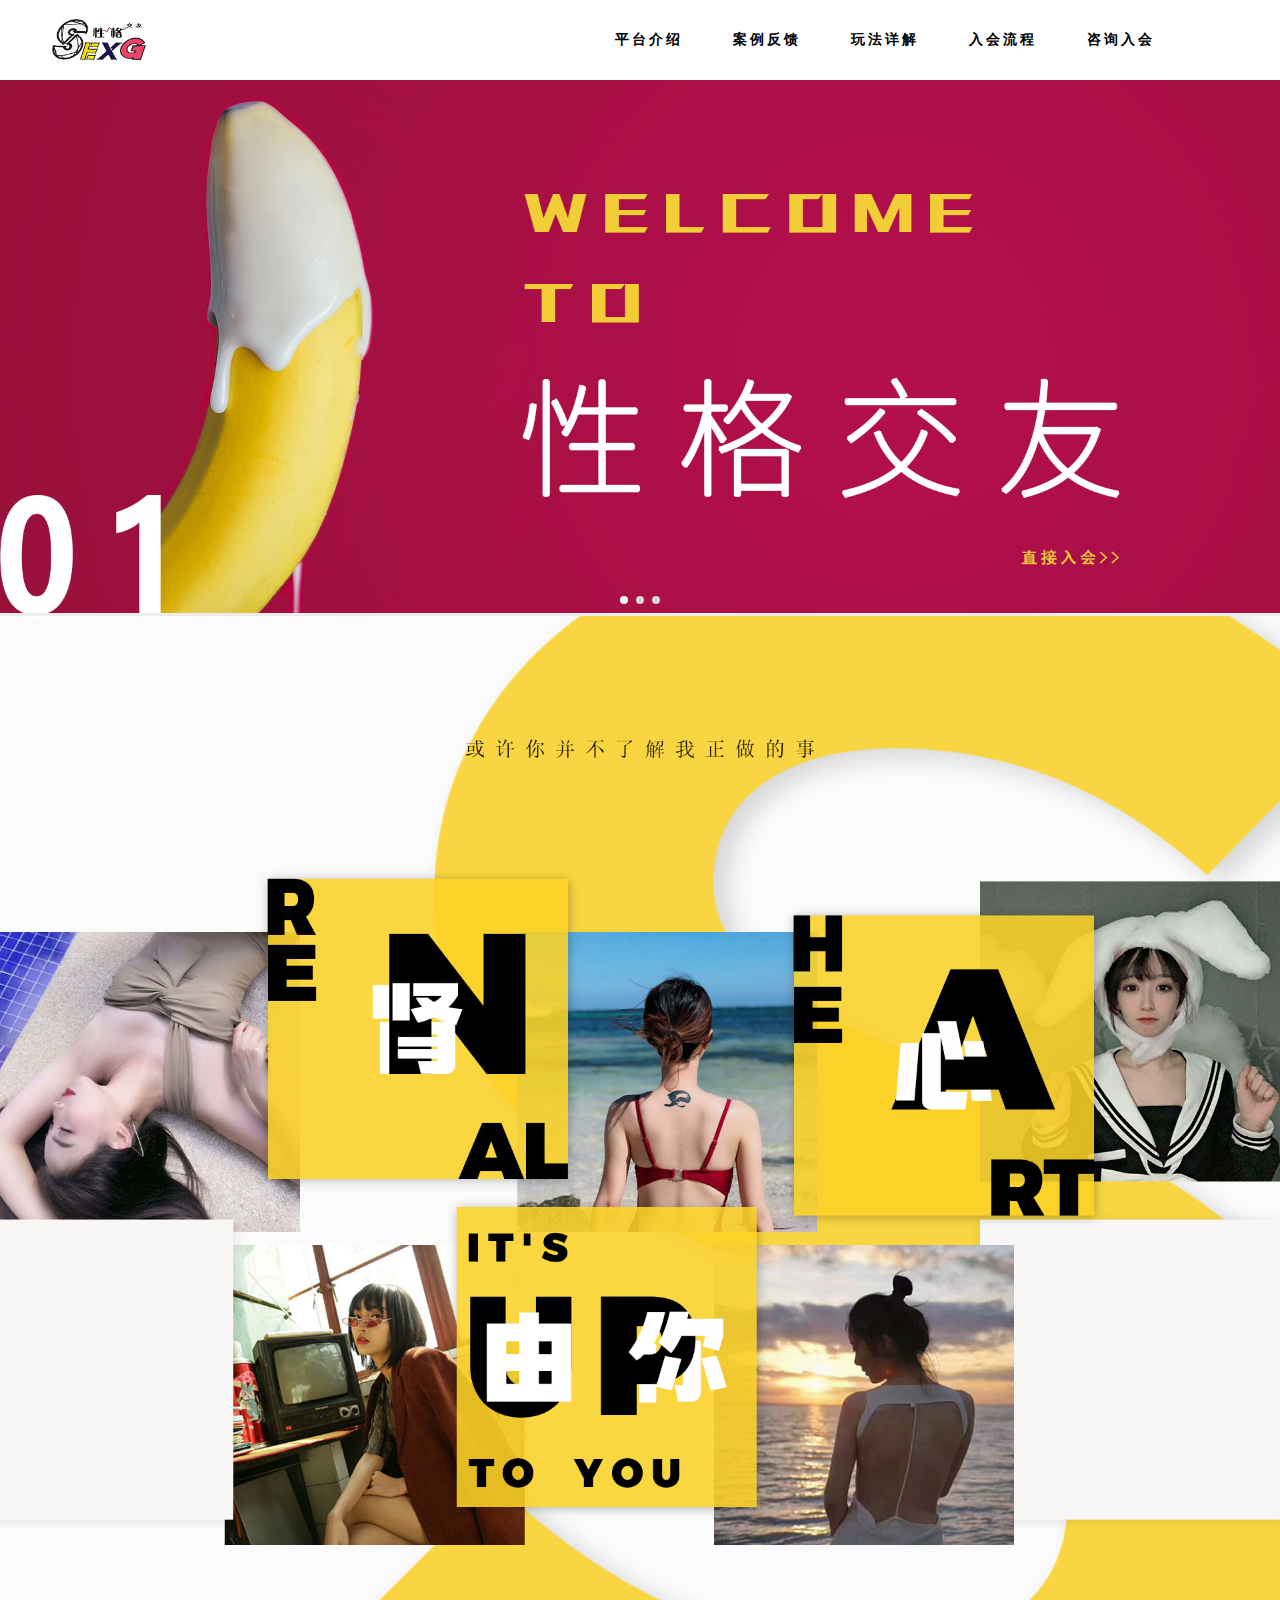
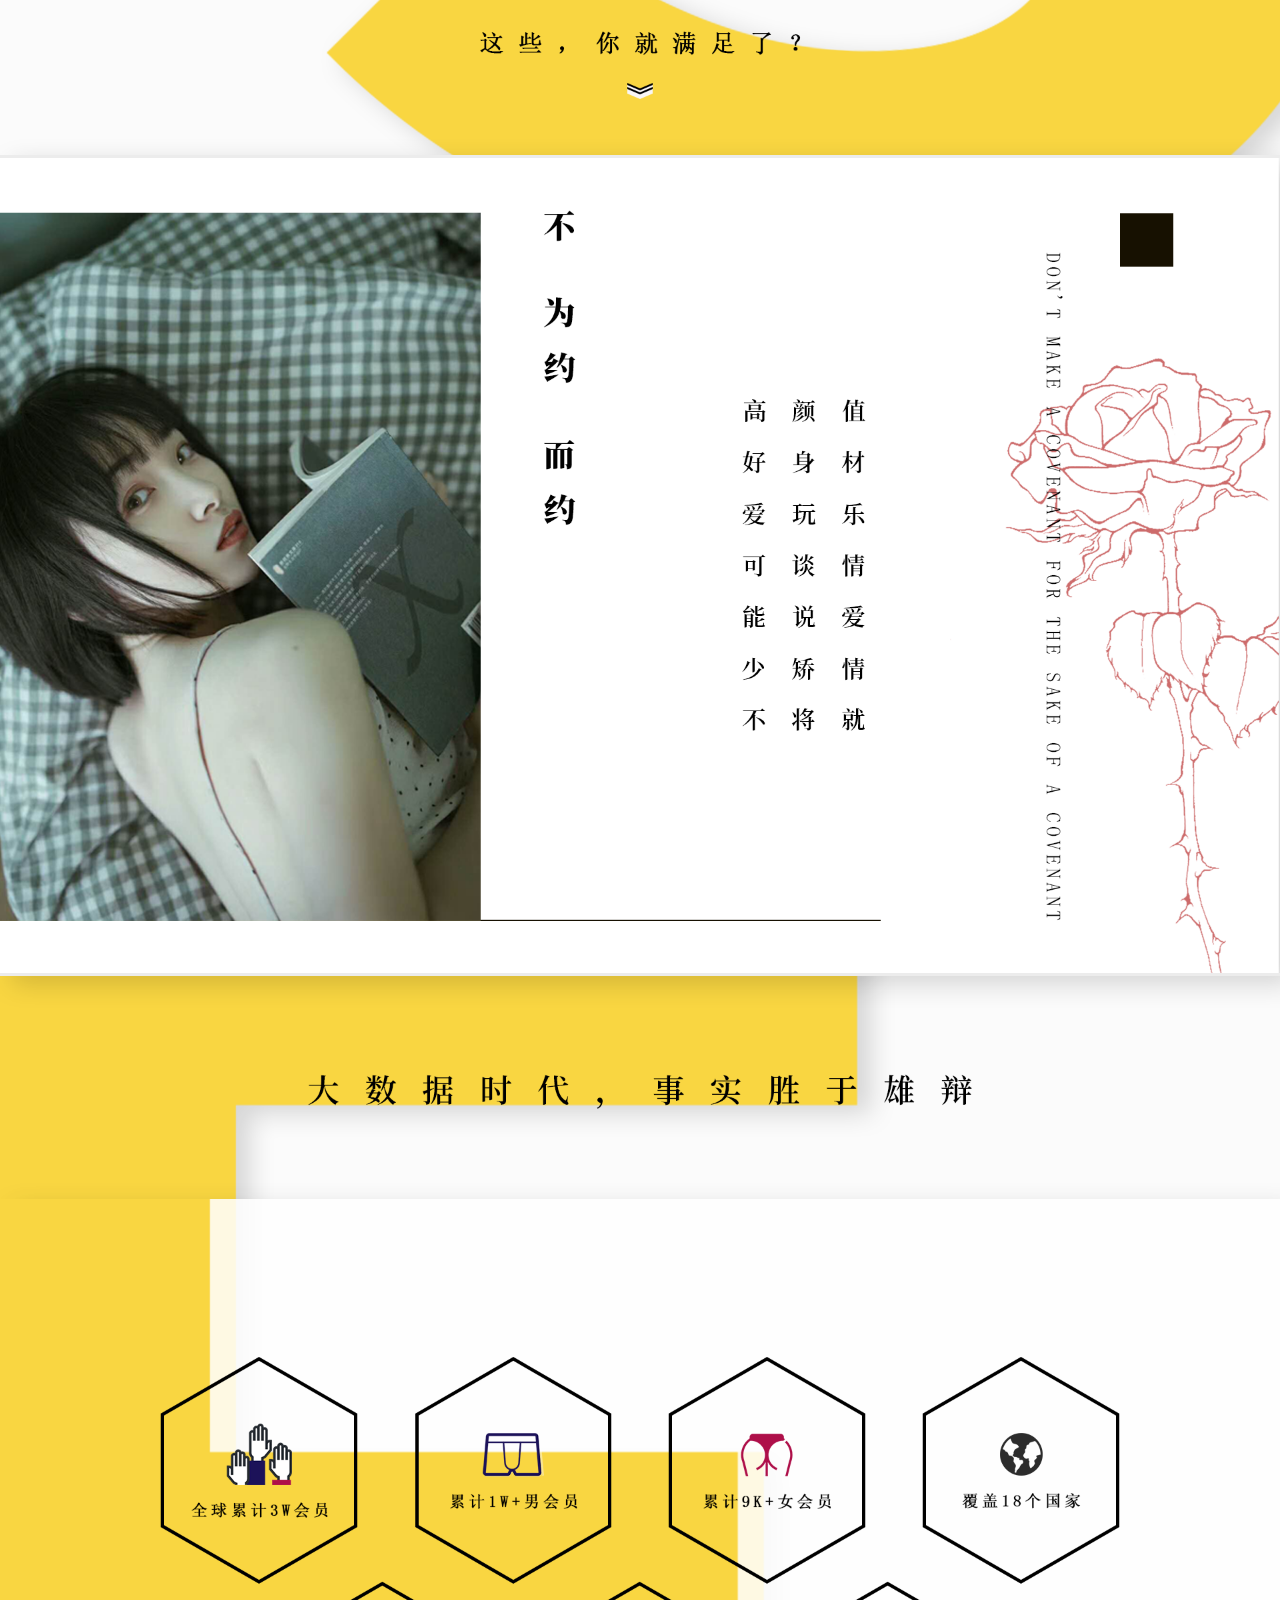
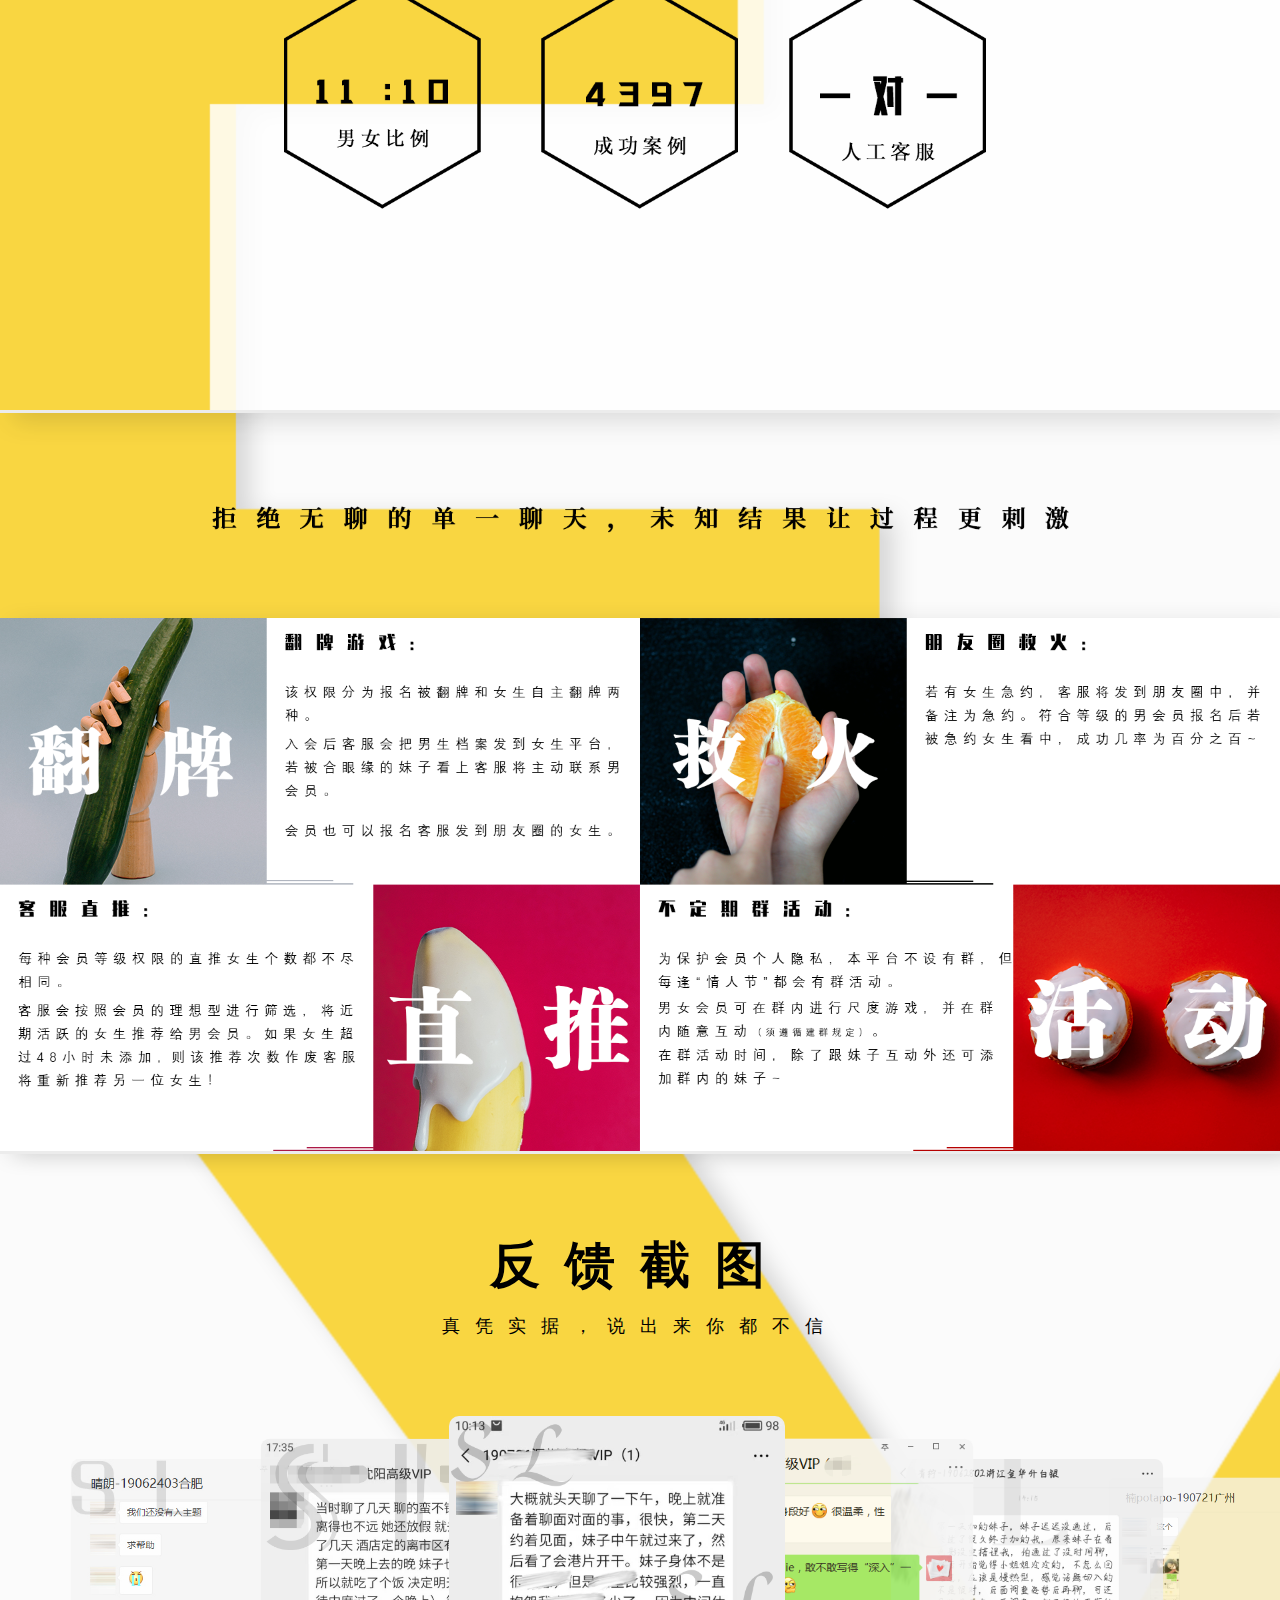
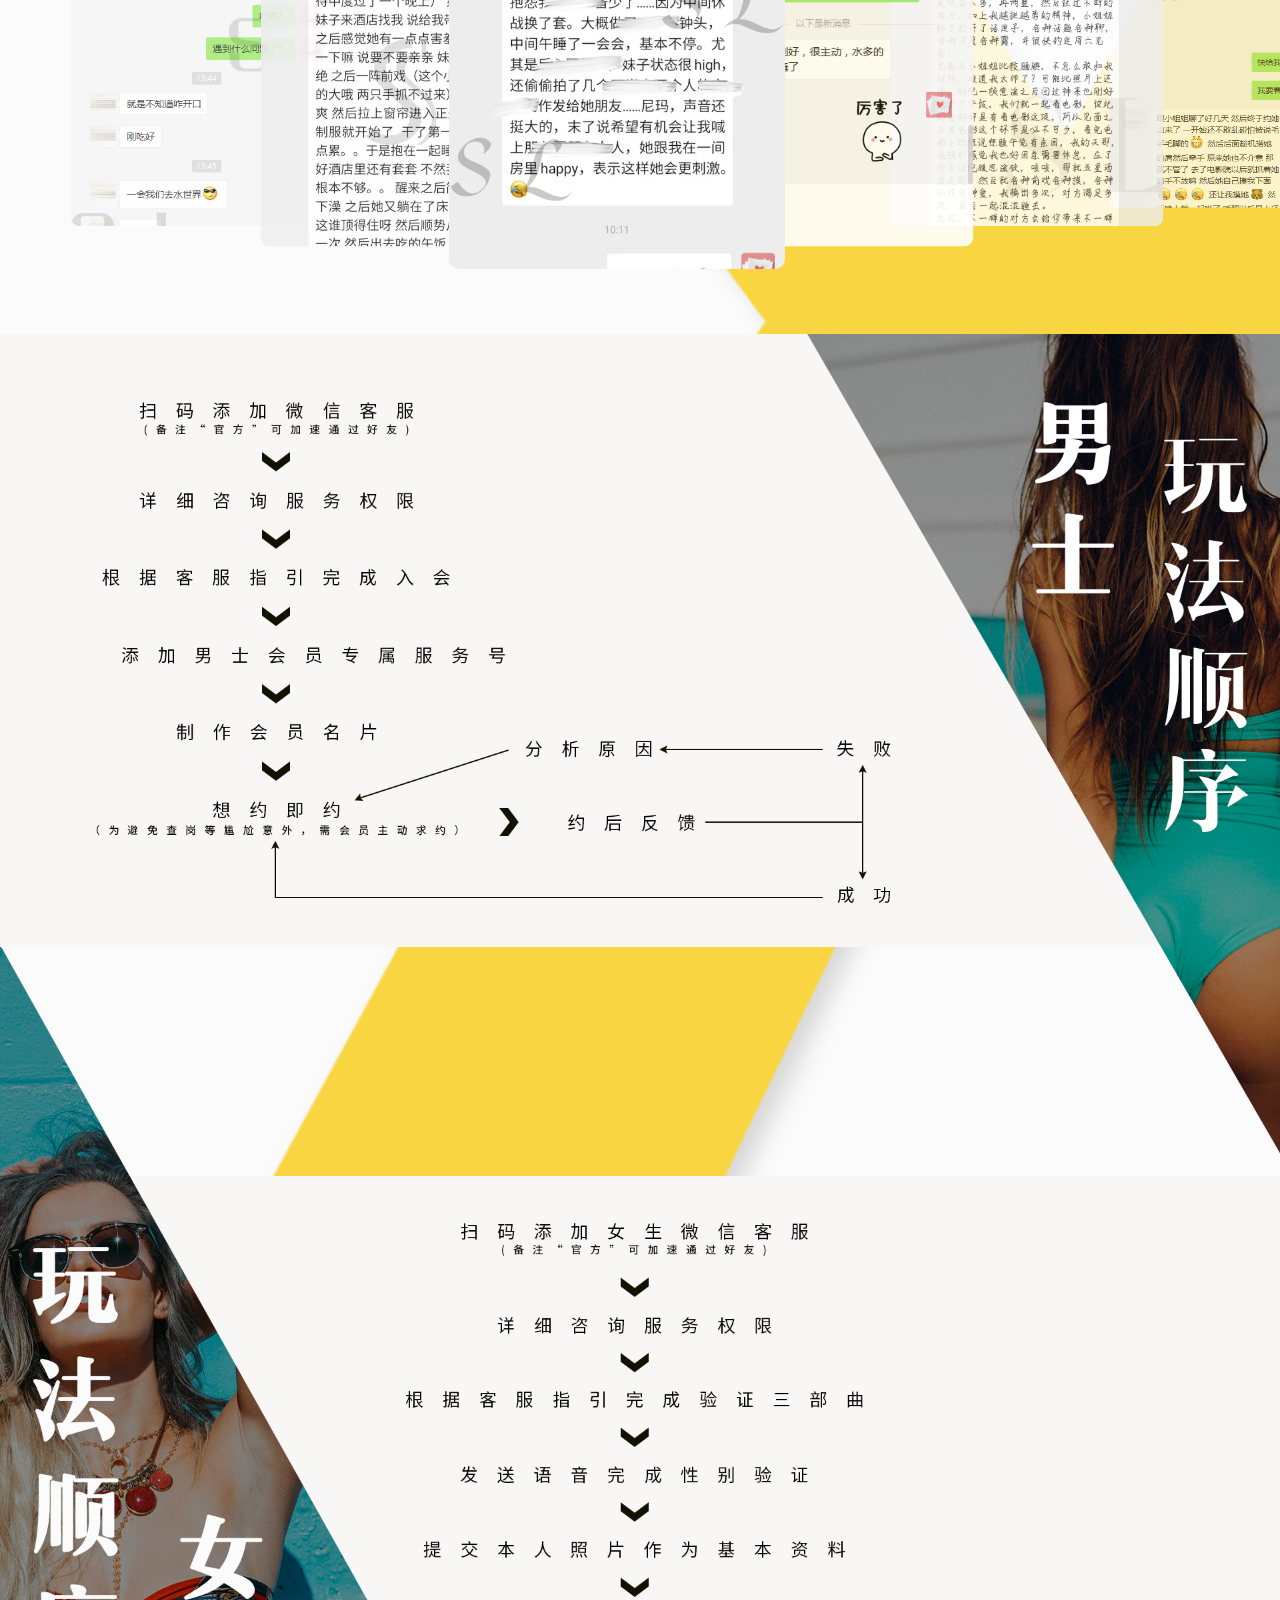
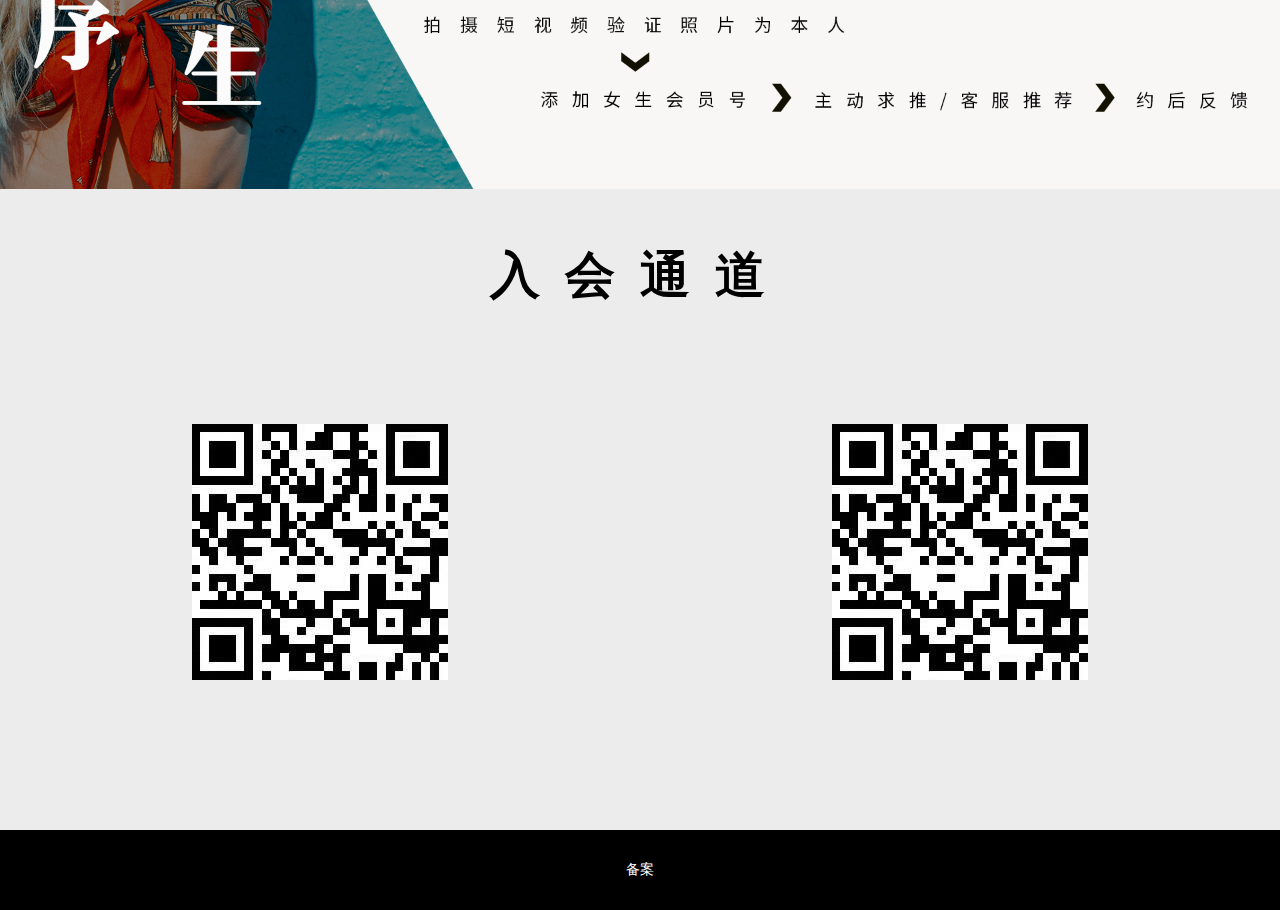
==== index.html @ 003ad3be "puyunjun" ====
<!DOCTYPE html>
<html>

	<head>
		<meta name="viewport" content="width=device-width, initial-scale=1.0, maximum-scale=1.0, user-scalable=0">
		<meta charset="utf-8" />
		<title>首页</title>
		<link rel="stylesheet" type="text/css" href="css/mui.min.css" />
		<link rel="stylesheet" type="text/css" href="css/base.css" />
		<link rel="stylesheet" href="css/public.css" />
		<link rel="stylesheet" type="text/css" href="css/index.css" />
		
	</head>
	<style type="text/css">
		.phone{
			display: none;
		}
		.phone>img{
			width:100%;
			float: left;
		}
		/*.pc{
			min-width: 1000px;
		}*/
		.head{
			height:80px;
			background: white;
			display: flex;
			align-items: center;
			justify-content: space-between;
		}
		.head img{
			height:60px;
			margin-left: 50px;
		}
		.head div{
			display: flex;
			align-items: center;
			margin-right:100px;
		}
		.head p{
			display: inline-block;
			padding: 10px 20px;
			/*border-bottom: 2px solid #FFBA02;*/
			margin: 0 5px;
			font-weight: bold;
			letter-spacing: 3px;
			cursor: pointer;
		}
		.picbox img{
			width:100%;
		}
		.foot{
			height:80px;
			background: black;
			color: white;
			display: flex;
			justify-content: center;
			align-items: center;
		}
		.abc>div:nth-of-type(1){
			padding: 10px 0;
			width:100%;
			height:120px;
			background: url(img/3333.png) no-repeat center;
			background-size: cover;
			position: relative;
			display: flex;
			align-items: center;
		}
		.abc>div:nth-of-type(1) i{
			display: block;
			width:100%;
			height:100%;
			position: absolute;
			left: 0;
			top: 0;
			background: rgba(174,0,0,0.5);
		}
		.abc>div:nth-of-type(1) p{
			width: 58px;
			height:58px;
			border-radius: 100%;
			position: relative;
			background: url(img/j1.png) no-repeat center;
			background-size: cover;
			margin: 0 auto;
		}
		
		.abc>div:nth-of-type(2){
			padding: 20px 0;
		}
		.abc>div:nth-of-type(2) p{
			width: calc(100% - 50px);
			margin: 15px auto;
			line-height: 2em;
			
		}
		.abc>div:nth-of-type(1) p img{
			width:38px;
			height: auto;
			position: absolute;
			left: 50%;
			top: 50%;
			transform: translate(-50%,-50%);
		}
		.abc-2>div{
			display: none;
		}
		.abc-1 em{
			display: block;
			position: absolute;
			left: 32px;
			top: 93px;
			border-left:10px solid transparent;
			border-right:10px solid transparent;
			border-bottom:10px solid white;
			display: none;
		}
		.abc>div:nth-of-type(1) p.active{
			width: 85px;
			height:85px;
		}
		.abc>div:nth-of-type(1) p.active img{
			width: 115px;
		}
		.abc>div:nth-of-type(1) p.active em{
			display: block;
		}
		@media screen and (max-width: 600px) {
		    .pc{
		    	display: none;
		    }
		    .phone{
		    	display: block;
		    }
		}
		
	</style>

	<body>
		<div class="pc">
		<div class="head">
			<img src="img/logo.gif"/>
			<div>
				<p>平台介绍</p>
				<p>案例反馈</p>
				<p>玩法详解</p>
				<p>入会流程</p>
				<p>咨询入会</p>
			</div>
		</div>
		<div class="picbox">
			<div class="mui-slider">
				<!-- 轮播图的图片容器 -->
				<!-- 如果要添加无缝轮播图 轮播图图片容器要添加一个mui-slider-loop 类名 -->
				<div class="mui-slider-group mui-slider-loop">
					<!-- 图片要多放2个图片 第一张是最后一张 最后一张是第一张 第一张和最后一张要添加mui-slider-item-duplicate 类名 -->
					<!--支持循环，需要重复图片节点-->
					<div class="mui-slider-item mui-slider-item-duplicate">
						<div>
							<img src="img/banner.png"/>
						</div>
					</div>
					<div class="mui-slider-item">
						<div>
							<img src="img/banner.png"/>
						</div>
					</div>
					<div class="mui-slider-item">
						<div>
							<img src="img/banner.png"/>
						</div>
					</div>
					<div class="mui-slider-item">
						<div>
							<img src="img/banner.png"/>
						</div>
					</div>
					<!--支持循环，需要重复图片节点-->
					<div class="mui-slider-item mui-slider-item-duplicate">
						<div>
							<img src="img/banner.png"/>
						</div>
					</div>
				</div>
				<!-- 轮播图的小圆点容器 -->
				<div class="mui-slider-indicator">
					<div class="mui-indicator mui-active"></div>
					<div class="mui-indicator"></div>
					<div class="mui-indicator"></div>
				</div>
			</div>

		</div>
		<div class="picbox">
			<img src="img/1.png"/>
		</div>
		<div class="picbox">
			<img src="img/2.png"/>
		</div>
		<div class="picbox">
			<img src="img/3.png"/>
		</div>
		<div class="picbox">
			<img src="img/4.png"/>
		</div>
		<div class="picbox">
			<div class="lb_gl" style="">
			<div class="container">
				<h1 class="turn_3d">
					<p style="font-size: 50px;margin-bottom: 15px;font-weight: bold;color: black;letter-spacing: 25px;margin-top: 50px;">反馈截图</p>
					<p style="font-size: 18px;letter-spacing: 15px;margin-bottom: 50px;color: black;">真凭实据，说出来你都不信</p>
				</h1>
				<div class="pictureSlider poster-main">
					<div class="poster-btn poster-prev-btn"></div>
					<ul id="zturn" class="poster-list">
						<li class="poster-item zturn-item">
							<img src="img/31.jpg"/>
						</li>
						<li class="poster-item zturn-item" >
							<img src="img/32.jpg"/>
						</li>
						<li class="poster-item zturn-item" >
							<img src="img/33.png"/>
						</li>
						<li class="poster-item zturn-item" >
							<img src="img/34.png"/>
						</li>
						<li class="poster-item zturn-item" >
							<img src="img/35.png"/>
						</li>
						<li class="poster-item zturn-item" >
							<img src="img/36.jpg"/>
						</li>
						
					</ul>
				</div>
		</div>
				
		</div>

		</div>
		<div class="picbox">
			<img src="img/6.png"/>
		</div>
		<div>
			<p style="text-align: center;font-size: 50px;margin-bottom: 15px;font-weight: bold;color: black;letter-spacing: 25px;margin-top: 50px;">入会通道</p>
			<div style="display: flex;justify-content: space-around;padding: 100px 0 150px 0;">
				<img src="img/1111.jpg"/>
				<img src="img/1111.jpg"/>
			</div>
		</div>
		<div class="foot">
			备案
		</div>
		</div>
		
		<div class="phone clearfix">
			<img src="img/phone1.png"/>
			<div class="mui-slider">
				<div class="mui-slider-group mui-slider-loop">
					<div class="mui-slider-item mui-slider-item-duplicate">
						<div>
							<img src="img/banner.png"/>
						</div>
					</div>
					<div class="mui-slider-item">
						<div>
							<img src="img/banner.png"/>
						</div>
					</div>
					<div class="mui-slider-item">
						<div>
							<img src="img/banner.png"/>
						</div>
					</div>
					<div class="mui-slider-item">
						<div>
							<img src="img/banner.png"/>
						</div>
					</div>
					<div class="mui-slider-item mui-slider-item-duplicate">
						<div>
							<img src="img/banner.png"/>
						</div>
					</div>
				</div>
				<div class="mui-slider-indicator">
					<div class="mui-indicator mui-active"></div>
					<div class="mui-indicator"></div>
					<div class="mui-indicator"></div>
				</div>
			</div>
			<img src="img/212.png"/>
			<img src="img/phone3.png"/>
			<img src="img/phone4.png"/>
			<img src="img/phone12.png"/>
			<div class="mui-slider" style="height:460px;">
				<div class="mui-slider-group mui-slider-loop">
					<div class="mui-slider-item mui-slider-item-duplicate">
						<div>
							<img src="img/36.jpg"/>
						</div>
					</div>
					<div class="mui-slider-item">
						<div>
							<img src="img/31.jpg"/>
						</div>
					</div>
					<div class="mui-slider-item">
						<div>
							<img src="img/32.jpg"/>
						</div>
					</div>
					<div class="mui-slider-item">
						<div>
							<img src="img/33.png"/>
						</div>
					</div>
					<div class="mui-slider-item">
						<div>
							<img src="img/34.png"/>
						</div>
					</div>
					<div class="mui-slider-item">
						<div>
							<img src="img/35.png"/>
						</div>
					</div>
					<div class="mui-slider-item">
						<div>
							<img src="img/36.jpg"/>
						</div>
					</div>
					<div class="mui-slider-item mui-slider-item-duplicate">
						<div>
							<img src="img/31.png"/>
						</div>
					</div>
				</div>
				<div class="mui-slider-indicator">
					<div class="mui-indicator mui-active"></div>
					<div class="mui-indicator"></div>
					<div class="mui-indicator"></div>
					<div class="mui-indicator"></div>
					<div class="mui-indicator"></div>
					<div class="mui-indicator"></div>
				</div>
			</div>
			<img src="img/123.png"/>
			
			<div class="abc">
				<div class="abc-1">
					<i></i>
					<p onclick="tabfn(this,0)" style="background-image: url(img/j1.png);">
						<img src="img/j11.png"/>
						<em></em>
					</p>
					<p class="active" onclick="tabfn(this,1)" style="background-image: url(img/j2.png);">
						<img src="img/j22.png"/>
						<em></em>
					</p>
					<p onclick="tabfn(this,2)" style="background-image: url(img/j3.png);">
						<img src="img/j33.png"/>
						<em></em>
					</p>
				</div>
				<div class="abc-2">
					<div>
						<p>若有女生急约，客服将发到朋友圈中，并备注为急约。</p>
						<p>符合等级的男会员报名后若被急约女生看中，成功几率为百分之百。</p>
					</div>
					<div style="display: block;">
						<p>该权限分为报名被翻牌和女生自主翻牌两种。</p>
						<p>男会员入会后客服会把男生档案发到女生平台，若被合眼缘的妹子看上客服将主动联系男会员。</p>
						<p>会员也可以报名客服发到微博的女生。</p>
					</div>
					<div>
						<p>每种会员等级权限的直推女生个数都不尽相同。</p>
						<p>客服会按照会员的理想型进行筛选，将近期活跃的女生推荐给男会员。</p>
						<p>如果女生超过48小时未添加，联系客服可重新推荐</p>
					</div>
				</div>
			</div>
			<img src="img/phone8.png"/>
			<img src="img/phone9.png"/>
			<div style="position: relative;float: left;">
				<img style="width:100%;" src="img/phone10.png"/>
				<img style="width:150px;height:150px;position: absolute;left: 50%;top: 50%;transform: translate(-50%,-50%);" src="img/1111.jpg"/>
			</div>
			
		</div>
	</body>

</html>
<script type="text/javascript" src="js/jquery-3.2.1.min.js"></script>
<script type="text/javascript" src="js/mui.min.js"></script>
<script type="text/javascript" src="js/zturn.js"></script>
<script type="text/javascript">
	
	var gallery = mui('.mui-slider');
	/*调用slider初始化轮播图*/
	gallery.slider({
		  /*自动轮播图的间隔时间*/
		  interval: 2000 
	});	
	
	
	$('.head p').each(function(){
		$(this).hover(function(){
			$(this).css('border-bottom','2px solid #FFBA02')
		},function(){
			$(this).css('border-bottom','none')
		})
	})
	
	function tabfn(that,index){
		$('.abc-1 p').removeClass('active')
		$(that).addClass('active')
		$('.abc-2 div').hide()
		$('.abc-2 div').eq(index).show()
	}
	
	var aa=new zturn({
			id:"zturn",
			opacity:0.9,
			width:382,
			Awidth:1024,
			scale:0.9,
			auto:true,//是否轮播 默认5000
			turning:1000//轮播时长
		})
		var ab=new zturn({
			id:"zturn2",
			opacity:0.8,
			width:382,
			Awidth:1024,
			scale:0.6,
			auto:true
		})

</script>
---- css/mui.min.css ----
html {
	font-family: sans-serif;
	-webkit-text-size-adjust: 100%
}

body {
	margin: 0
}

article,
aside,
details,
figcaption,
figure,
footer,
header,
hgroup,
main,
nav,
section,
summary {
	display: block
}

audio,
canvas,
progress,
video {
	display: inline-block;
	vertical-align: baseline
}

audio:not([controls]) {
	display: none;
	height: 0
}

[hidden],
template {
	display: none
}

a {
	background: 0 0
}

a:active,
a:hover {
	outline: 0
}

abbr[title] {
	border-bottom: 1px dotted
}

b,
strong {
	font-weight: 700
}

dfn {
	font-style: italic
}

h1 {
	margin: .67em 0
}

mark {
	color: #000;
	background: #ff0
}

small {
	font-size: 80%
}

sub,
sup {
	font-size: 75%;
	line-height: 0;
	position: relative;
	vertical-align: baseline
}

sup {
	top: -.5em
}

sub {
	bottom: -.25em
}

img {
	border: 0
}

svg:not(:root) {
	overflow: hidden
}

figure {
	margin: 1em 40px
}

hr {
	box-sizing: content-box;
	height: 0
}

pre {
	overflow: auto
}

code,
kbd,
pre,
samp {
	font-family: monospace, monospace;
	font-size: 1em
}

button,
input,
optgroup,
select{
	font: inherit;
	margin: 0;
	color: inherit
}

button {
	overflow: visible
}

button,
select {
	text-transform: none
}

button,
html input[type=button],
input[type=reset],
input[type=submit] {
	cursor: pointer;
	-webkit-appearance: button
}

button[disabled],
html input[disabled] {
	cursor: default
}

input {
	line-height: normal
}

input[type=checkbox],
input[type=radio] {
	box-sizing: border-box;
	padding: 0
}

input[type=number]::-webkit-inner-spin-button,
input[type=number]::-webkit-outer-spin-button {
	height: auto
}

input[type=search]::-webkit-search-cancel-button,
input[type=search]::-webkit-search-decoration {
	-webkit-appearance: none
}

fieldset {
	margin: 0 2px;
	padding: .35em .625em .75em;
	border: 1px solid silver
}

legend {
	padding: 0;
	border: 0
}



optgroup {
	font-weight: 700
}

table {
	border-spacing: 0;
	border-collapse: collapse
}

td,
th {
	padding: 0
}

* {
	-webkit-box-sizing: border-box;
	box-sizing: border-box;
	-webkit-user-select: none;
	outline: 0;
	-webkit-tap-highlight-color: transparent;
	-webkit-tap-highlight-color: transparent
}

body {
	font-family: 'Helvetica Neue', Helvetica, sans-serif;
	font-size: 17px;
	color: #000;
	background-color: #efeff4;
	-webkit-overflow-scrolling: touch
}

a {
	text-decoration: none;
	color: #007aff
}

a:active {
	color: #0062cc
}

.mui-content {
	background-color: #efeff4;
	-webkit-overflow-scrolling: touch
}

.mui-bar-nav~.mui-content {
	padding-top: 44px
}

.mui-bar-nav~.mui-content.mui-scroll-wrapper .mui-scrollbar-vertical {
	top: 44px
}

.mui-bar-header-secondary~.mui-content {
	padding-top: 88px
}

.mui-bar-header-secondary~.mui-content.mui-scroll-wrapper .mui-scrollbar-vertical {
	top: 88px
}

.mui-bar-footer~.mui-content {
	padding-bottom: 44px
}

.mui-bar-footer~.mui-content.mui-scroll-wrapper .mui-scrollbar-vertical {
	bottom: 44px
}

.mui-bar-footer-secondary~.mui-content {
	padding-bottom: 88px
}

.mui-bar-footer-secondary~.mui-content.mui-scroll-wrapper .mui-scrollbar-vertical {
	bottom: 88px
}

.mui-bar-tab~.mui-content {
	padding-bottom: 50px
}

.mui-bar-tab~.mui-content.mui-scroll-wrapper .mui-scrollbar-vertical {
	bottom: 50px
}

.mui-bar-footer-secondary-tab~.mui-content {
	padding-bottom: 94px
}

.mui-bar-footer-secondary-tab~.mui-content.mui-scroll-wrapper .mui-scrollbar-vertical {
	bottom: 94px
}

.mui-content-padded {
	margin: 10px
}

.mui-inline {
	display: inline-block;
	vertical-align: top
}

.mui-block {
	display: block!important
}

.mui-visibility {
	visibility: visible!important
}

.mui-hidden {
	display: none!important
}

.mui-ellipsis {
	overflow: hidden;
	white-space: nowrap;
	text-overflow: ellipsis
}

.mui-ellipsis-2 {
	display: -webkit-box;
	overflow: hidden;
	white-space: normal!important;
	text-overflow: ellipsis;
	word-wrap: break-word;
	-webkit-line-clamp: 2;
	-webkit-box-orient: vertical
}

.mui-table {
	display: table;
	width: 100%;
	table-layout: fixed
}

.mui-table-cell {
	position: relative;
	display: table-cell
}

.mui-text-left {
	text-align: left!important
}

.mui-text-center {
	text-align: center!important
}

.mui-text-justify {
	text-align: justify!important
}

.mui-text-right {
	text-align: right!important
}

.mui-pull-left {
	float: left
}

.mui-pull-right {
	float: right
}

.mui-list-unstyled {
	padding-left: 0;
	list-style: none
}

.mui-list-inline {
	margin-left: -5px;
	padding-left: 0;
	list-style: none
}

.mui-list-inline>li {
	display: inline-block;
	padding-right: 5px;
	padding-left: 5px
}

.mui-clearfix:after,
.mui-clearfix:before {
	display: table;
	content: ' '
}

.mui-clearfix:after {
	clear: both
}

.mui-bg-primary {
	background-color: #007aff
}

.mui-bg-positive {
	background-color: #4cd964
}

.mui-bg-negative {
	background-color: #dd524d
}

.mui-error {
	margin: 88px 35px;
	padding: 10px;
	border-radius: 6px;
	background-color: #bbb
}

.mui-subtitle {
	font-size: 15px
}
.mui-h1,
h1 {
	font-size: 36px
}

.mui-h2,
h2 {
	font-size: 30px
}

.mui-h3,
h3 {
	font-size: 24px
}

.mui-h4,
h4 {
	font-size: 18px
}

.mui-h5,
h5 {
	font-size: 14px;
	font-weight: 400;
	color: #8f8f94
}

.mui-h6,
h6 {
	font-size: 12px;
	font-weight: 400;
	color: #8f8f94
}

p {
	font-size: 14px;
	margin-top: 0;
	margin-bottom: 10px;
}

.mui-row:after,
.mui-row:before {
	display: table;
	content: ' '
}

.mui-row:after {
	clear: both
}

.mui-col-sm-1,
.mui-col-sm-10,
.mui-col-sm-11,
.mui-col-sm-12,
.mui-col-sm-2,
.mui-col-sm-3,
.mui-col-sm-4,
.mui-col-sm-5,
.mui-col-sm-6,
.mui-col-sm-7,
.mui-col-sm-8,
.mui-col-sm-9,
.mui-col-xs-1,
.mui-col-xs-10,
.mui-col-xs-11,
.mui-col-xs-12,
.mui-col-xs-2,
.mui-col-xs-3,
.mui-col-xs-4,
.mui-col-xs-5,
.mui-col-xs-6,
.mui-col-xs-7,
.mui-col-xs-8,
.mui-col-xs-9 {
	position: relative;
	min-height: 1px
}

.mui-row>[class*=mui-col-] {
	float: left
}

.mui-col-xs-12 {
	width: 100%
}

.mui-col-xs-11 {
	width: 91.66666667%
}

.mui-col-xs-10 {
	width: 83.33333333%
}

.mui-col-xs-9 {
	width: 75%
}

.mui-col-xs-8 {
	width: 66.66666667%
}

.mui-col-xs-7 {
	width: 58.33333333%
}

.mui-col-xs-6 {
	width: 50%
}

.mui-col-xs-5 {
	width: 41.66666667%
}

.mui-col-xs-4 {
	width: 33.33333333%
}

.mui-col-xs-3 {
	width: 25%
}

.mui-col-xs-2 {
	width: 16.66666667%
}

.mui-col-xs-1 {
	width: 8.33333333%
}

@media (min-width:400px) {
	.mui-col-sm-12 {
		width: 100%
	}
	.mui-col-sm-11 {
		width: 91.66666667%
	}
	.mui-col-sm-10 {
		width: 83.33333333%
	}
	.mui-col-sm-9 {
		width: 75%
	}
	.mui-col-sm-8 {
		width: 66.66666667%
	}
	.mui-col-sm-7 {
		width: 58.33333333%
	}
	.mui-col-sm-6 {
		width: 50%
	}
	.mui-col-sm-5 {
		width: 41.66666667%
	}
	.mui-col-sm-4 {
		width: 33.33333333%
	}
	.mui-col-sm-3 {
		width: 25%
	}
	.mui-col-sm-2 {
		width: 16.66666667%
	}
	.mui-col-sm-1 {
		width: 8.33333333%
	}
}

.mui-scroll-wrapper {
	position: absolute;
	z-index: 2;
	top: 0;
	bottom: 0;
	left: 0;
	overflow: hidden;
	width: 100%
}

.mui-scroll {
	position: absolute;
	z-index: 1;
	width: 100%
}

.mui-scrollbar {
	position: absolute;
	z-index: 9998;
	overflow: hidden;
	-webkit-transition: 500ms;
	transition: 500ms;
	transform: translateZ(0px);
	pointer-events: none;
	opacity: 0
}

.mui-scrollbar-vertical {
	top: 0;
	right: 1px;
	bottom: 2px;
	width: 4px
}

.mui-scrollbar-vertical .mui-scrollbar-indicator {
	width: 100%
}

.mui-scrollbar-horizontal {
	right: 2px;
	bottom: 0;
	left: 2px;
	height: 4px
}

.mui-scrollbar-horizontal .mui-scrollbar-indicator {
	height: 100%
}

.mui-scrollbar-indicator {
	position: absolute;
	display: block;
	box-sizing: border-box;
	-webkit-transition: .01s cubic-bezier(.1, .57, .1, 1);
	transition: .01s cubic-bezier(.1, .57, .1, 1);
	transform: translate(0px, 0) translateZ(0px);
	border: 1px solid rgba(255, 255, 255, .80196);
	border-radius: 2px;
	background: rgba(0, 0, 0, .39804)
}

.mui-plus-pullrefresh .mui-fullscreen .mui-scroll-wrapper .mui-scroll-wrapper,
.mui-plus-pullrefresh .mui-fullscreen .mui-slider-group .mui-scroll-wrapper {
	position: absolute;
	top: 0;
	bottom: 0;
	left: 0;
	overflow: hidden;
	width: 100%
}

.mui-plus-pullrefresh .mui-fullscreen .mui-scroll-wrapper .mui-scroll,
.mui-plus-pullrefresh .mui-fullscreen .mui-slider-group .mui-scroll {
	position: absolute;
	width: 100%
}

.mui-plus-pullrefresh .mui-scroll-wrapper,
.mui-plus-pullrefresh .mui-slider-group {
	position: static;
	top: auto;
	bottom: auto;
	left: auto;
	overflow: auto;
	width: auto
}

.mui-plus-pullrefresh .mui-slider-group {
	overflow: visible
}

.mui-plus-pullrefresh .mui-scroll {
	position: static;
	width: auto
}

.mui-off-canvas-wrap .mui-bar {
	position: absolute!important;
	-webkit-transform: translate3d(0, 0, 0);
	transform: translate3d(0, 0, 0);
	-webkit-box-shadow: none;
	box-shadow: none
}

.mui-off-canvas-wrap {
	position: relative;
	z-index: 1;
	overflow: hidden;
	width: 100%;
	height: 100%
}

.mui-off-canvas-wrap .mui-inner-wrap {
	position: relative;
	z-index: 1;
	width: 100%;
	height: 100%
}

.mui-off-canvas-wrap .mui-inner-wrap.mui-transitioning {
	-webkit-transition: -webkit-transform 350ms;
	transition: transform 350ms cubic-bezier(.165, .84, .44, 1)
}

.mui-off-canvas-wrap .mui-inner-wrap .mui-off-canvas-left {
	-webkit-transform: translate3d(-100%, 0, 0);
	transform: translate3d(-100%, 0, 0)
}

.mui-off-canvas-wrap .mui-inner-wrap .mui-off-canvas-right {
	-webkit-transform: translate3d(100%, 0, 0);
	transform: translate3d(100%, 0, 0)
}

.mui-off-canvas-wrap.mui-active {
	overflow: hidden;
	height: 100%
}

.mui-off-canvas-wrap.mui-active .mui-off-canvas-backdrop {
	position: absolute;
	z-index: 998;
	top: 0;
	right: 0;
	bottom: 0;
	left: 0;
	display: block;
	transition: background 350ms cubic-bezier(.165, .84, .44, 1);
	background: rgba(0, 0, 0, .4);
	box-shadow: -4px 0 4px rgba(0, 0, 0, .5), 4px 0 4px rgba(0, 0, 0, .5);
	-webkit-tap-highlight-color: transparent
}

.mui-off-canvas-wrap.mui-slide-in .mui-off-canvas-right {
	z-index: 10000!important;
	-webkit-transform: translate3d(100%, 0, 0)
}

.mui-off-canvas-wrap.mui-slide-in .mui-off-canvas-left {
	z-index: 10000!important;
	-webkit-transform: translate3d(-100%, 0, 0)
}

.mui-off-canvas-left,
.mui-off-canvas-right {
	position: absolute;
	z-index: -1;
	top: 0;
	bottom: 0;
	visibility: hidden;
	box-sizing: content-box;
	width: 70%;
	min-height: 100%;
	background: #333;
	-webkit-overflow-scrolling: touch
}

.mui-off-canvas-left.mui-transitioning,
.mui-off-canvas-right.mui-transitioning {
	-webkit-transition: -webkit-transform 350ms cubic-bezier(.165, .84, .44, 1);
	transition: transform 350ms cubic-bezier(.165, .84, .44, 1)
}

.mui-off-canvas-left {
	left: 0
}

.mui-off-canvas-right {
	right: 0
}

.mui-off-canvas-wrap:not(.mui-slide-in).mui-scalable {
	background-color: #333
}

.mui-off-canvas-wrap:not(.mui-slide-in).mui-scalable>.mui-off-canvas-left,
.mui-off-canvas-wrap:not(.mui-slide-in).mui-scalable>.mui-off-canvas-right {
	width: 80%;
	-webkit-transform: scale(.8);
	transform: scale(.8);
	opacity: .1
}

.mui-off-canvas-wrap:not(.mui-slide-in).mui-scalable>.mui-off-canvas-left.mui-transitioning,
.mui-off-canvas-wrap:not(.mui-slide-in).mui-scalable>.mui-off-canvas-right.mui-transitioning {
	-webkit-transition: -webkit-transform 350ms cubic-bezier(.165, .84, .44, 1), opacity 350ms cubic-bezier(.165, .84, .44, 1);
	transition: transform 350ms cubic-bezier(.165, .84, .44, 1), opacity 350ms cubic-bezier(.165, .84, .44, 1)
}

.mui-off-canvas-wrap:not(.mui-slide-in).mui-scalable>.mui-off-canvas-left {
	-webkit-transform-origin: -100%;
	transform-origin: -100%
}

.mui-off-canvas-wrap:not(.mui-slide-in).mui-scalable>.mui-off-canvas-right {
	-webkit-transform-origin: 200%;
	transform-origin: 200%
}

.mui-off-canvas-wrap:not(.mui-slide-in).mui-scalable.mui-active>.mui-inner-wrap {
	-webkit-transform: scale(.8);
	transform: scale(.8)
}

.mui-off-canvas-wrap:not(.mui-slide-in).mui-scalable.mui-active>.mui-off-canvas-left,
.mui-off-canvas-wrap:not(.mui-slide-in).mui-scalable.mui-active>.mui-off-canvas-right {
	-webkit-transform: scale(1);
	transform: scale(1);
	opacity: 1
}

.mui-loading .mui-spinner {
	display: block;
	margin: 0 auto
}

.mui-spinner {
	display: inline-block;
	width: 24px;
	height: 24px;
	-webkit-transform-origin: 50%;
	transform-origin: 50%;
	-webkit-animation: spinner-spin 1s step-end infinite;
	animation: spinner-spin 1s step-end infinite
}

.mui-spinner:after {
	display: block;
	width: 100%;
	height: 100%;
	content: '';
	background-image: url('data:image/svg+xml;charset=utf-8,<svg viewBox=\'0 0 120 120\' xmlns=\'http://www.w3.org/2000/svg\' xmlns:xlink=\'http://www.w3.org/1999/xlink\'><defs><line id=\'l\' x1=\'60\' x2=\'60\' y1=\'7\' y2=\'27\' stroke=\'%236c6c6c\' stroke-width=\'11\' stroke-linecap=\'round\'/></defs><g><use xlink:href=\'%23l\' opacity=\'.27\'/><use xlink:href=\'%23l\' opacity=\'.27\' transform=\'rotate(30 60,60)\'/><use xlink:href=\'%23l\' opacity=\'.27\' transform=\'rotate(60 60,60)\'/><use xlink:href=\'%23l\' opacity=\'.27\' transform=\'rotate(90 60,60)\'/><use xlink:href=\'%23l\' opacity=\'.27\' transform=\'rotate(120 60,60)\'/><use xlink:href=\'%23l\' opacity=\'.27\' transform=\'rotate(150 60,60)\'/><use xlink:href=\'%23l\' opacity=\'.37\' transform=\'rotate(180 60,60)\'/><use xlink:href=\'%23l\' opacity=\'.46\' transform=\'rotate(210 60,60)\'/><use xlink:href=\'%23l\' opacity=\'.56\' transform=\'rotate(240 60,60)\'/><use xlink:href=\'%23l\' opacity=\'.66\' transform=\'rotate(270 60,60)\'/><use xlink:href=\'%23l\' opacity=\'.75\' transform=\'rotate(300 60,60)\'/><use xlink:href=\'%23l\' opacity=\'.85\' transform=\'rotate(330 60,60)\'/></g></svg>');
	background-repeat: no-repeat;
	background-position: 50%;
	background-size: 100%
}

.mui-spinner-white:after {
	background-image: url('data:image/svg+xml;charset=utf-8,<svg viewBox=\'0 0 120 120\' xmlns=\'http://www.w3.org/2000/svg\' xmlns:xlink=\'http://www.w3.org/1999/xlink\'><defs><line id=\'l\' x1=\'60\' x2=\'60\' y1=\'7\' y2=\'27\' stroke=\'%23fff\' stroke-width=\'11\' stroke-linecap=\'round\'/></defs><g><use xlink:href=\'%23l\' opacity=\'.27\'/><use xlink:href=\'%23l\' opacity=\'.27\' transform=\'rotate(30 60,60)\'/><use xlink:href=\'%23l\' opacity=\'.27\' transform=\'rotate(60 60,60)\'/><use xlink:href=\'%23l\' opacity=\'.27\' transform=\'rotate(90 60,60)\'/><use xlink:href=\'%23l\' opacity=\'.27\' transform=\'rotate(120 60,60)\'/><use xlink:href=\'%23l\' opacity=\'.27\' transform=\'rotate(150 60,60)\'/><use xlink:href=\'%23l\' opacity=\'.37\' transform=\'rotate(180 60,60)\'/><use xlink:href=\'%23l\' opacity=\'.46\' transform=\'rotate(210 60,60)\'/><use xlink:href=\'%23l\' opacity=\'.56\' transform=\'rotate(240 60,60)\'/><use xlink:href=\'%23l\' opacity=\'.66\' transform=\'rotate(270 60,60)\'/><use xlink:href=\'%23l\' opacity=\'.75\' transform=\'rotate(300 60,60)\'/><use xlink:href=\'%23l\' opacity=\'.85\' transform=\'rotate(330 60,60)\'/></g></svg>')
}

@-webkit-keyframes spinner-spin {
	0% {
		-webkit-transform: rotate(0deg)
	}
	8.33333333% {
		-webkit-transform: rotate(30deg)
	}
	16.66666667% {
		-webkit-transform: rotate(60deg)
	}
	25% {
		-webkit-transform: rotate(90deg)
	}
	33.33333333% {
		-webkit-transform: rotate(120deg)
	}
	41.66666667% {
		-webkit-transform: rotate(150deg)
	}
	50% {
		-webkit-transform: rotate(180deg)
	}
	58.33333333% {
		-webkit-transform: rotate(210deg)
	}
	66.66666667% {
		-webkit-transform: rotate(240deg)
	}
	75% {
		-webkit-transform: rotate(270deg)
	}
	83.33333333% {
		-webkit-transform: rotate(300deg)
	}
	91.66666667% {
		-webkit-transform: rotate(330deg)
	}
	100% {
		-webkit-transform: rotate(360deg)
	}
}

@keyframes spinner-spin {
	0% {
		transform: rotate(0deg)
	}
	8.33333333% {
		transform: rotate(30deg)
	}
	16.66666667% {
		transform: rotate(60deg)
	}
	25% {
		transform: rotate(90deg)
	}
	33.33333333% {
		transform: rotate(120deg)
	}
	41.66666667% {
		transform: rotate(150deg)
	}
	50% {
		transform: rotate(180deg)
	}
	58.33333333% {
		transform: rotate(210deg)
	}
	66.66666667% {
		transform: rotate(240deg)
	}
	75% {
		transform: rotate(270deg)
	}
	83.33333333% {
		transform: rotate(300deg)
	}
	91.66666667% {
		transform: rotate(330deg)
	}
	100% {
		transform: rotate(360deg)
	}
}

.mui-btn,
button,
input[type=button],
input[type=reset],
input[type=submit] {
	font-size: 14px;
	font-weight: 400;
	line-height: 1.42;
	position: relative;
	display: inline-block;
	margin-bottom: 0;
	padding: 6px 12px;
	cursor: pointer;
	-webkit-transition: all;
	transition: all;
	-webkit-transition-timing-function: linear;
	transition-timing-function: linear;
	-webkit-transition-duration: .2s;
	transition-duration: .2s;
	text-align: center;
	vertical-align: top;
	white-space: nowrap;
	color: #333;
	border: 1px solid #ccc;
	border-radius: 3px;
	border-top-left-radius: 3px;
	border-top-right-radius: 3px;
	border-bottom-right-radius: 3px;
	border-bottom-left-radius: 3px;
	background-color: #fff;
	background-clip: padding-box
}

.mui-btn.mui-active:enabled,
.mui-btn:enabled:active,
button.mui-active:enabled,
button:enabled:active,
input[type=button].mui-active:enabled,
input[type=button]:enabled:active,
input[type=reset].mui-active:enabled,
input[type=reset]:enabled:active,
input[type=submit].mui-active:enabled,
input[type=submit]:enabled:active {
	color: #fff;
	background-color: #929292
}

.mui-btn.mui-disabled,
.mui-btn:disabled,
button.mui-disabled,
button:disabled,
input[type=button].mui-disabled,
input[type=button]:disabled,
input[type=reset].mui-disabled,
input[type=reset]:disabled,
input[type=submit].mui-disabled,
input[type=submit]:disabled {
	opacity: .6
}

.mui-btn-blue,
.mui-btn-primary,
input[type=submit] {
	color: #fff;
	border: 1px solid #007aff;
	background-color: #007aff
}

.mui-btn-blue.mui-active:enabled,
.mui-btn-blue:enabled:active,
.mui-btn-primary.mui-active:enabled,
.mui-btn-primary:enabled:active,
input[type=submit].mui-active:enabled,
input[type=submit]:enabled:active {
	color: #fff;
	border: 1px solid #0062cc;
	background-color: #0062cc
}

.mui-btn-green,
.mui-btn-positive,
.mui-btn-success {
	color: #fff;
	border: 1px solid #4cd964;
	background-color: #4cd964
}

.mui-btn-green.mui-active:enabled,
.mui-btn-green:enabled:active,
.mui-btn-positive.mui-active:enabled,
.mui-btn-positive:enabled:active,
.mui-btn-success.mui-active:enabled,
.mui-btn-success:enabled:active {
	color: #fff;
	border: 1px solid #2ac845;
	background-color: #2ac845
}

.mui-btn-warning,
.mui-btn-yellow {
	color: #fff;
	border: 1px solid #f0ad4e;
	background-color: #f0ad4e
}

.mui-btn-warning.mui-active:enabled,
.mui-btn-warning:enabled:active,
.mui-btn-yellow.mui-active:enabled,
.mui-btn-yellow:enabled:active {
	color: #fff;
	border: 1px solid #ec971f;
	background-color: #ec971f
}

.mui-btn-danger,
.mui-btn-negative,
.mui-btn-red {
	color: #fff;
	border: 1px solid #dd524d;
	background-color: #dd524d
}

.mui-btn-danger.mui-active:enabled,
.mui-btn-danger:enabled:active,
.mui-btn-negative.mui-active:enabled,
.mui-btn-negative:enabled:active,
.mui-btn-red.mui-active:enabled,
.mui-btn-red:enabled:active {
	color: #fff;
	border: 1px solid #cf2d28;
	background-color: #cf2d28
}

.mui-btn-purple,
.mui-btn-royal {
	color: #fff;
	border: 1px solid #8a6de9;
	background-color: #8a6de9
}

.mui-btn-purple.mui-active:enabled,
.mui-btn-purple:enabled:active,
.mui-btn-royal.mui-active:enabled,
.mui-btn-royal:enabled:active {
	color: #fff;
	border: 1px solid #6641e2;
	background-color: #6641e2
}

.mui-btn-grey {
	color: #fff;
	border: 1px solid #c7c7cc;
	background-color: #c7c7cc
}

.mui-btn-grey.mui-active:enabled,
.mui-btn-grey:enabled:active {
	color: #fff;
	border: 1px solid #acacb4;
	background-color: #acacb4
}

.mui-btn-outlined {
	background-color: transparent
}

.mui-btn-outlined.mui-btn-blue,
.mui-btn-outlined.mui-btn-primary {
	color: #007aff
}

.mui-btn-outlined.mui-btn-green,
.mui-btn-outlined.mui-btn-positive,
.mui-btn-outlined.mui-btn-success {
	color: #4cd964
}

.mui-btn-outlined.mui-btn-warning,
.mui-btn-outlined.mui-btn-yellow {
	color: #f0ad4e
}

.mui-btn-outlined.mui-btn-danger,
.mui-btn-outlined.mui-btn-negative,
.mui-btn-outlined.mui-btn-red {
	color: #dd524d
}

.mui-btn-outlined.mui-btn-purple,
.mui-btn-outlined.mui-btn-royal {
	color: #8a6de9
}

.mui-btn-outlined.mui-btn-blue:enabled:active,
.mui-btn-outlined.mui-btn-danger:enabled:active,
.mui-btn-outlined.mui-btn-green:enabled:active,
.mui-btn-outlined.mui-btn-negative:enabled:active,
.mui-btn-outlined.mui-btn-positive:enabled:active,
.mui-btn-outlined.mui-btn-primary:enabled:active,
.mui-btn-outlined.mui-btn-purple:enabled:active,
.mui-btn-outlined.mui-btn-red:enabled:active,
.mui-btn-outlined.mui-btn-royal:enabled:active,
.mui-btn-outlined.mui-btn-success:enabled:active,
.mui-btn-outlined.mui-btn-warning:enabled:active,
.mui-btn-outlined.mui-btn-yellow:enabled:active {
	color: #fff
}

.mui-btn-link {
	padding-top: 6px;
	padding-bottom: 6px;
	color: #007aff;
	border: 0;
	background-color: transparent
}

.mui-btn-link.mui-active:enabled,
.mui-btn-link:enabled:active {
	color: #0062cc;
	background-color: transparent
}

.mui-btn-block {
	font-size: 18px;
	display: block;
	width: 100%;
	margin-bottom: 10px;
	padding: 15px 0
}

.mui-btn .mui-badge {
	font-size: 14px;
	margin: -2px -4px -2px 4px;
	background-color: rgba(0, 0, 0, .15)
}

.mui-btn .mui-badge-inverted,
.mui-btn:enabled:active .mui-badge-inverted {
	background-color: transparent
}

.mui-btn-negative:enabled:active .mui-badge-inverted,
.mui-btn-positive:enabled:active .mui-badge-inverted,
.mui-btn-primary:enabled:active .mui-badge-inverted {
	color: #fff
}

.mui-btn-block .mui-badge {
	position: absolute;
	right: 0;
	margin-right: 10px
}

.mui-btn .mui-icon {
	font-size: inherit
}

.mui-btn.mui-icon {
	font-size: 14px;
	line-height: 1.42
}

.mui-btn.mui-fab {
	width: 56px;
	height: 56px;
	padding: 16px;
	border-radius: 50%;
	outline: 0
}

.mui-btn.mui-fab.mui-btn-mini {
	width: 40px;
	height: 40px;
	padding: 8px
}

.mui-btn.mui-fab .mui-icon {
	font-size: 24px;
	line-height: 24px;
	width: 24px;
	height: 24px
}

.mui-btn .mui-spinner {
	width: 14px;
	height: 14px;
	vertical-align: text-bottom
}

.mui-btn-block .mui-spinner {
	width: 22px;
	height: 22px
}

.mui-bar {
	position: fixed;
	z-index: 10;
	right: 0;
	left: 0;
	height: 44px;
	padding-right: 10px;
	padding-left: 10px;
	border-bottom: 0;
	background-color: #f7f7f7;
	-webkit-box-shadow: 0 0 1px rgba(0, 0, 0, .85);
	box-shadow: 0 0 1px rgba(0, 0, 0, .85);
	-webkit-backface-visibility: hidden;
	backface-visibility: hidden
}

.mui-bar .mui-title {
	right: 40px;
	left: 40px;
	display: inline-block;
	overflow: hidden;
	width: auto;
	margin: 0;
	text-overflow: ellipsis
}

.mui-bar .mui-backdrop {
	background: 0 0
}

.mui-bar-header-secondary {
	top: 44px
}

.mui-bar-footer {
	bottom: 0
}

.mui-bar-footer-secondary {
	bottom: 44px
}

.mui-bar-footer-secondary-tab {
	bottom: 50px
}

.mui-bar-footer,
.mui-bar-footer-secondary,
.mui-bar-footer-secondary-tab {
	border-top: 0
}

.mui-bar-transparent {
	top: 0;
	background-color: rgba(247, 247, 247, 0);
	-webkit-box-shadow: none;
	box-shadow: none
}

.mui-bar-nav {
	top: 0;
	-webkit-box-shadow: 0 1px 6px #ccc;
	box-shadow: 0 1px 6px #ccc
}

.mui-bar-nav~.mui-content .mui-anchor {
	display: block;
	visibility: hidden;
	height: 45px;
	margin-top: -45px
}

.mui-bar-nav.mui-bar .mui-icon {
	margin-right: -10px;
	margin-left: -10px;
	padding-right: 10px;
	padding-left: 10px
}

.mui-title {
	font-size: 17px;
	font-weight: 500;
	line-height: 44px;
	position: absolute;
	display: block;
	width: 100%;
	margin: 0 -10px;
	padding: 0;
	text-align: center;
	white-space: nowrap;
	color: #000
}

.mui-title a {
	color: inherit
}

.mui-bar-tab {
	bottom: 0;
	display: table;
	width: 100%;
	height: 50px;
	padding: 0;
	table-layout: fixed;
	border-top: 0;
	border-bottom: 0;
	-webkit-touch-callout: none
}

.mui-bar-tab .mui-tab-item {
	display: table-cell;
	overflow: hidden;
	width: 1%;
	height: 50px;
	text-align: center;
	vertical-align: middle;
	white-space: nowrap;
	text-overflow: ellipsis;
	color: #929292
}

.mui-bar-tab .mui-tab-item.mui-active {
	color: #007aff
}

.mui-bar-tab .mui-tab-item .mui-icon {
	top: 3px;
	width: 24px;
	height: 24px;
	padding-top: 0;
	padding-bottom: 0
}

.mui-bar-tab .mui-tab-item .mui-icon~.mui-tab-label {
	font-size: 11px;
	display: block;
	overflow: hidden;
	text-overflow: ellipsis
}

.mui-bar-tab .mui-tab-item .mui-icon:active {
	background: 0 0
}

.mui-focusin>.mui-bar-header-secondary,
.mui-focusin>.mui-bar-nav {
	position: absolute
}

.mui-focusin>.mui-bar~.mui-content {
	padding-bottom: 0
}

.mui-bar .mui-btn {
	font-weight: 400;
	position: relative;
	z-index: 20;
	top: 7px;
	margin-top: 0;
	padding: 6px 12px 7px
}

.mui-bar .mui-btn.mui-pull-right {
	margin-left: 10px
}

.mui-bar .mui-btn.mui-pull-left {
	margin-right: 10px
}

.mui-bar .mui-btn-link {
	font-size: 16px;
	line-height: 44px;
	top: 0;
	padding: 0;
	color: #007aff;
	border: 0
}

.mui-bar .mui-btn-link.mui-active,
.mui-bar .mui-btn-link:active {
	color: #0062cc
}

.mui-bar .mui-btn-block {
	font-size: 16px;
	top: 6px;
	margin-bottom: 0;
	padding: 5px 0
}

.mui-bar .mui-btn-nav.mui-pull-left {
	margin-left: -5px
}

.mui-bar .mui-btn-nav.mui-pull-left .mui-icon-left-nav {
	margin-right: -3px
}

.mui-bar .mui-btn-nav.mui-pull-right {
	margin-right: -5px
}

.mui-bar .mui-btn-nav.mui-pull-right .mui-icon-right-nav {
	margin-left: -3px
}

.mui-bar .mui-btn-nav:active {
	opacity: .3
}

.mui-bar .mui-icon {
	font-size: 24px;
	position: relative;
	z-index: 20;
	padding-top: 10px;
	padding-bottom: 10px
}

.mui-bar .mui-icon:active {
	opacity: .3
}

.mui-bar .mui-btn .mui-icon {
	top: 1px;
	margin: 0;
	padding: 0
}

.mui-bar .mui-title .mui-icon {
	margin: 0;
	padding: 0
}

.mui-bar .mui-title .mui-icon.mui-icon-caret {
	top: 4px;
	margin-left: -5px
}

.mui-bar input[type=search] {
	height: 29px;
	margin: 6px 0
}

.mui-bar .mui-input-row .mui-btn {
	padding: 12px 10px
}

.mui-bar .mui-search:before {
	margin-top: -10px
}

.mui-bar .mui-input-row .mui-input-clear~.mui-icon-clear,
.mui-bar .mui-input-row .mui-input-speech~.mui-icon-speech {
	top: 0;
	right: 12px
}

.mui-bar.mui-bar-header-secondary .mui-input-row .mui-input-clear~.mui-icon-clear,
.mui-bar.mui-bar-header-secondary .mui-input-row .mui-input-speech~.mui-icon-speech {
	top: 0;
	right: 0
}

.mui-bar .mui-segmented-control {
	top: 7px;
	width: auto;
	margin: 0 auto
}

.mui-bar.mui-bar-header-secondary .mui-segmented-control {
	top: 0
}

.mui-badge {
	font-size: 12px;
	line-height: 1;
	display: inline-block;
	padding: 3px 6px;
	color: #333;
	border-radius: 100px;
	background-color: rgba(0, 0, 0, .15)
}

.mui-badge.mui-badge-inverted {
	padding: 0 5px 0 0;
	color: #929292;
	background-color: transparent
}

.mui-badge-blue,
.mui-badge-primary {
	color: #fff;
	background-color: #007aff
}

.mui-badge-blue.mui-badge-inverted,
.mui-badge-primary.mui-badge-inverted {
	color: #007aff;
	background-color: transparent
}

.mui-badge-green,
.mui-badge-success {
	color: #fff;
	background-color: #4cd964
}

.mui-badge-green.mui-badge-inverted,
.mui-badge-success.mui-badge-inverted {
	color: #4cd964;
	background-color: transparent
}

.mui-badge-warning,
.mui-badge-yellow {
	color: #fff;
	background-color: #f0ad4e
}

.mui-badge-warning.mui-badge-inverted,
.mui-badge-yellow.mui-badge-inverted {
	color: #f0ad4e;
	background-color: transparent
}

.mui-badge-danger,
.mui-badge-red {
	color: #fff;
	background-color: #dd524d
}

.mui-badge-danger.mui-badge-inverted,
.mui-badge-red.mui-badge-inverted {
	color: #dd524d;
	background-color: transparent
}

.mui-badge-purple,
.mui-badge-royal {
	color: #fff;
	background-color: #8a6de9
}

.mui-badge-purple.mui-badge-inverted,
.mui-badge-royal.mui-badge-inverted {
	color: #8a6de9;
	background-color: transparent
}

.mui-icon .mui-badge {
	font-size: 10px;
	line-height: 1.4;
	position: absolute;
	top: -2px;
	left: 100%;
	margin-left: -10px;
	padding: 1px 5px;
	color: #fff;
	background: red
}

.mui-card {
	font-size: 14px;
	position: relative;
	overflow: hidden;
	margin: 10px;
	border-radius: 2px;
	background-color: #fff;
	background-clip: padding-box;
	box-shadow: 0 1px 2px rgba(0, 0, 0, .3)
}

.mui-content>.mui-card:first-child {
	margin-top: 15px
}

.mui-card .mui-input-group .mui-input-row:last-child:after,
.mui-card .mui-input-group .mui-input-row:last-child:before,
.mui-card .mui-input-group:after,
.mui-card .mui-input-group:before {
	height: 0
}

.mui-card .mui-table-view {
	margin-bottom: 0;
	border-top: 0;
	border-bottom: 0;
	border-radius: 6px
}

.mui-card .mui-table-view .mui-table-view-cell:first-child,
.mui-card .mui-table-view .mui-table-view-divider:first-child {
	top: 0;
	border-top-left-radius: 6px;
	border-top-right-radius: 6px
}

.mui-card .mui-table-view .mui-table-view-cell:last-child,
.mui-card .mui-table-view .mui-table-view-divider:last-child {
	border-bottom-right-radius: 6px;
	border-bottom-left-radius: 6px
}

.mui-card .mui-table-view:after,
.mui-card .mui-table-view:before,
.mui-card>.mui-table-view>.mui-table-view-cell:last-child:after,
.mui-card>.mui-table-view>.mui-table-view-cell:last-child:before {
	height: 0
}

.mui-card-footer,
.mui-card-header {
	position: relative;
	display: -webkit-box;
	display: -webkit-flex;
	display: flex;
	min-height: 44px;
	padding: 10px 15px;
	-webkit-box-pack: justify;
	-webkit-justify-content: space-between;
	justify-content: space-between;
	-webkit-box-align: center;
	-webkit-align-items: center;
	align-items: center
}

.mui-card-footer .mui-card-link,
.mui-card-header .mui-card-link {
	line-height: 44px;
	position: relative;
	display: -webkit-box;
	display: -webkit-flex;
	display: flex;
	height: 44px;
	margin-top: -10px;
	margin-bottom: -10px;
	-webkit-transition-duration: .3s;
	transition-duration: .3s;
	text-decoration: none;
	-webkit-box-pack: start;
	-webkit-justify-content: flex-start;
	justify-content: flex-start;
	-webkit-box-align: center;
	-webkit-align-items: center;
	align-items: center
}

.mui-card-footer:before,
.mui-card-header:after {
	position: absolute;
	top: 0;
	right: 0;
	left: 0;
	height: 1px;
	content: '';
	-webkit-transform: scaleY(.5);
	transform: scaleY(.5);
	background-color: #c8c7cc
}

.mui-card-header {
	font-size: 17px;
	border-radius: 2px 2px 0 0
}

.mui-card-header:after {
	top: auto;
	bottom: 0
}

.mui-card-header>img:first-child {
	font-size: 0;
	line-height: 0;
	float: left;
	width: 34px;
	height: 34px
}

.mui-card-footer {
	color: #6d6d72;
	border-radius: 0 0 2px 2px
}

.mui-card-content {
	font-size: 14px;
	position: relative
}

.mui-card-content-inner {
	position: relative;
	padding: 15px
}

.mui-card-media {
	vertical-align: bottom;
	color: #fff;
	background-position: center;
	background-size: cover
}

.mui-card-header.mui-card-media {
	display: block;
	padding: 10px
}

.mui-card-header.mui-card-media .mui-media-body {
	font-size: 14px;
	font-weight: 500;
	line-height: 17px;
	margin-bottom: 0;
	margin-left: 44px;
	color: #333
}

.mui-card-header.mui-card-media .mui-media-body p {
	font-size: 13px;
	margin-bottom: 0
}

.mui-table-view {
	position: relative;
	margin-top: 0;
	margin-bottom: 0;
	padding-left: 0;
	list-style: none;
	background-color: #fff
}

.mui-table-view:after {
	position: absolute;
	right: 0;
	bottom: 0;
	left: 0;
	height: 1px;
	content: '';
	-webkit-transform: scaleY(.5);
	transform: scaleY(.5);
	background-color: #c8c7cc
}

.mui-table-view:before {
	position: absolute;
	right: 0;
	left: 0;
	height: 1px;
	content: '';
	-webkit-transform: scaleY(.5);
	transform: scaleY(.5);
	background-color: #c8c7cc;
	top: -1px
}

.mui-table-view-icon .mui-table-view-cell .mui-navigate-right .mui-icon {
	font-size: 20px;
	margin-top: -1px;
	margin-right: 5px;
	margin-left: -5px
}

.mui-table-view-icon .mui-table-view-cell:after {
	left: 40px
}

.mui-table-view-chevron .mui-table-view-cell {
	padding-right: 65px
}

.mui-table-view-chevron .mui-table-view-cell>a:not(.mui-btn) {
	margin-right: -65px
}

.mui-table-view-radio .mui-table-view-cell {
	padding-right: 65px
}

.mui-table-view-radio .mui-table-view-cell>a:not(.mui-btn) {
	margin-right: -65px
}

.mui-table-view-radio .mui-table-view-cell .mui-navigate-right:after {
	font-size: 30px;
	font-weight: 600;
	right: 9px;
	content: '';
	color: #007aff
}

.mui-table-view-radio .mui-table-view-cell.mui-selected .mui-navigate-right:after {
	content: '\e472'
}

.mui-table-view-inverted {
	color: #fff;
	background: #333
}

.mui-table-view-inverted:after {
	position: absolute;
	right: 0;
	bottom: 0;
	left: 0;
	height: 1px;
	content: '';
	-webkit-transform: scaleY(.5);
	transform: scaleY(.5);
	background-color: #222
}

.mui-table-view-inverted:before {
	position: absolute;
	top: 0;
	right: 0;
	left: 0;
	height: 1px;
	content: '';
	-webkit-transform: scaleY(.5);
	transform: scaleY(.5);
	background-color: #222
}

.mui-table-view-inverted .mui-table-view-cell:after {
	position: absolute;
	right: 0;
	bottom: 0;
	left: 15px;
	height: 1px;
	content: '';
	-webkit-transform: scaleY(.5);
	transform: scaleY(.5);
	background-color: #222
}

.mui-table-view-inverted .mui-table-view-cell.mui-active,
.mui-table-view-inverted .mui-table-view-cell>a:not(.mui-btn).mui-active {
	background-color: #242424
}

.mui-table-view-cell {
	position: relative;
	overflow: hidden;
	padding: 11px 15px;
	-webkit-touch-callout: none
}

.mui-table-view-cell:after {
	position: absolute;
	right: 0;
	bottom: 0;
	left: 15px;
	height: 1px;
	content: '';
	-webkit-transform: scaleY(.5);
	transform: scaleY(.5);
	background-color: #c8c7cc
}

.mui-table-view-cell.mui-checkbox input[type=checkbox],
.mui-table-view-cell.mui-radio input[type=radio] {
	top: 8px
}

.mui-table-view-cell.mui-checkbox.mui-left,
.mui-table-view-cell.mui-radio.mui-left {
	padding-left: 58px
}

.mui-table-view-cell.mui-active {
	background-color: #eee
}

.mui-table-view-cell:last-child:after,
.mui-table-view-cell:last-child:before {
	height: 0
}

.mui-table-view-cell>a:not(.mui-btn) {
	position: relative;
	display: block;
	overflow: hidden;
	margin: -11px -15px;
	padding: inherit;
	white-space: nowrap;
	text-overflow: ellipsis;
	color: inherit
}

.mui-table-view-cell>a:not(.mui-btn).mui-active {
	background-color: #eee
}

.mui-table-view-cell p {
	margin-bottom: 0
}

.mui-table-view-cell.mui-transitioning>.mui-slider-handle,
.mui-table-view-cell.mui-transitioning>.mui-slider-left .mui-btn,
.mui-table-view-cell.mui-transitioning>.mui-slider-right .mui-btn {
	-webkit-transition: -webkit-transform 300ms ease;
	transition: transform 300ms ease
}

.mui-table-view-cell.mui-active>.mui-slider-handle {
	background-color: #eee
}

.mui-table-view-cell>.mui-slider-handle {
	position: relative;
	background-color: #fff
}

.mui-table-view-cell>.mui-slider-handle .mui-navigate-right:after,
.mui-table-view-cell>.mui-slider-handle.mui-navigate-right:after {
	right: 0
}

.mui-table-view-cell>.mui-slider-handle,
.mui-table-view-cell>.mui-slider-left .mui-btn,
.mui-table-view-cell>.mui-slider-right .mui-btn {
	-webkit-transition: -webkit-transform 0ms ease;
	transition: transform 0ms ease
}

.mui-table-view-cell>.mui-slider-left,
.mui-table-view-cell>.mui-slider-right {
	position: absolute;
	top: 0;
	display: -webkit-box;
	display: -webkit-flex;
	display: flex;
	height: 100%
}

.mui-table-view-cell>.mui-slider-left>.mui-btn,
.mui-table-view-cell>.mui-slider-right>.mui-btn {
	position: relative;
	left: 0;
	display: -webkit-box;
	display: -webkit-flex;
	display: flex;
	padding: 0 30px;
	color: #fff;
	border: 0;
	border-radius: 0;
	-webkit-box-align: center;
	-webkit-align-items: center;
	align-items: center
}

.mui-table-view-cell>.mui-slider-left>.mui-btn:after,
.mui-table-view-cell>.mui-slider-right>.mui-btn:after {
	position: absolute;
	z-index: -1;
	top: 0;
	width: 600%;
	height: 100%;
	content: '';
	background: inherit
}

.mui-table-view-cell>.mui-slider-left>.mui-btn.mui-icon,
.mui-table-view-cell>.mui-slider-right>.mui-btn.mui-icon {
	font-size: 30px
}

.mui-table-view-cell>.mui-slider-right {
	right: 0;
	-webkit-transition: -webkit-transform 0ms ease;
	transition: transform 0ms ease;
	-webkit-transform: translateX(100%);
	transform: translateX(100%)
}

.mui-table-view-cell>.mui-slider-left {
	left: 0;
	-webkit-transition: -webkit-transform 0ms ease;
	transition: transform 0ms ease;
	-webkit-transform: translateX(-100%);
	transform: translateX(-100%)
}

.mui-table-view-cell>.mui-slider-left>.mui-btn:after {
	right: 100%;
	margin-right: -1px
}

.mui-table-view-divider {
	font-weight: 500;
	position: relative;
	margin-top: -1px;
	margin-left: 0;
	padding-top: 6px;
	padding-bottom: 6px;
	padding-left: 15px;
	color: #999;
	background-color: #fafafa
}

.mui-table-view-divider:after {
	position: absolute;
	right: 0;
	bottom: 0;
	left: 0;
	height: 1px;
	content: '';
	-webkit-transform: scaleY(.5);
	transform: scaleY(.5);
	background-color: #c8c7cc
}

.mui-table-view-divider:before {
	position: absolute;
	top: 0;
	right: 0;
	left: 0;
	height: 1px;
	content: '';
	-webkit-transform: scaleY(.5);
	transform: scaleY(.5);
	background-color: #c8c7cc
}

.mui-table-view .mui-media,
.mui-table-view .mui-media-body {
	overflow: hidden
}

.mui-table-view .mui-media-large .mui-media-object {
	line-height: 80px;
	max-width: 80px;
	height: 80px
}

.mui-table-view .mui-media .mui-subtitle {
	color: #000
}

.mui-table-view .mui-media-object {
	line-height: 42px;
	max-width: 42px;
	height: 42px
}

.mui-table-view .mui-media-object.mui-pull-left {
	margin-right: 10px
}

.mui-table-view .mui-media-object.mui-pull-right {
	margin-left: 10px
}

.mui-table-view .mui-table-view-cell.mui-media-icon .mui-media-object {
	line-height: 29px;
	max-width: 29px;
	height: 29px;
	margin: -4px 0
}

.mui-table-view .mui-table-view-cell.mui-media-icon .mui-media-object img {
	line-height: 29px;
	max-width: 29px;
	height: 29px
}

.mui-table-view .mui-table-view-cell.mui-media-icon .mui-media-object.mui-pull-left {
	margin-right: 10px
}

.mui-table-view .mui-table-view-cell.mui-media-icon .mui-media-object .mui-icon {
	font-size: 29px
}

.mui-table-view .mui-table-view-cell.mui-media-icon .mui-media-body:after {
	position: absolute;
	right: 0;
	bottom: 0;
	left: 55px;
	height: 1px;
	content: '';
	-webkit-transform: scaleY(.5);
	transform: scaleY(.5);
	background-color: #c8c7cc
}

.mui-table-view .mui-table-view-cell.mui-media-icon:after {
	height: 0!important
}

.mui-table-view.mui-unfold .mui-table-view-cell.mui-collapse .mui-table-view {
	display: block
}

.mui-table-view.mui-unfold .mui-table-view-cell.mui-collapse .mui-table-view:after,
.mui-table-view.mui-unfold .mui-table-view-cell.mui-collapse .mui-table-view:before {
	height: 0!important
}

.mui-table-view.mui-unfold .mui-table-view-cell.mui-media-icon.mui-collapse .mui-media-body:after {
	position: absolute;
	right: 0;
	bottom: 0;
	left: 70px;
	height: 1px;
	content: '';
	-webkit-transform: scaleY(.5);
	transform: scaleY(.5);
	background-color: #c8c7cc
}

.mui-table-view-cell>.mui-badge,
.mui-table-view-cell>.mui-btn,
.mui-table-view-cell>.mui-switch,
.mui-table-view-cell>a>.mui-badge,
.mui-table-view-cell>a>.mui-btn,
.mui-table-view-cell>a>.mui-switch {
	position: absolute;
	top: 50%;
	right: 15px;
	-webkit-transform: translateY(-50%);
	transform: translateY(-50%)
}

.mui-table-view-cell .mui-navigate-right>.mui-badge,
.mui-table-view-cell .mui-navigate-right>.mui-btn,
.mui-table-view-cell .mui-navigate-right>.mui-switch,
.mui-table-view-cell .mui-push-left>.mui-badge,
.mui-table-view-cell .mui-push-left>.mui-btn,
.mui-table-view-cell .mui-push-left>.mui-switch,
.mui-table-view-cell .mui-push-right>.mui-badge,
.mui-table-view-cell .mui-push-right>.mui-btn,
.mui-table-view-cell .mui-push-right>.mui-switch,
.mui-table-view-cell>a .mui-navigate-right>.mui-badge,
.mui-table-view-cell>a .mui-navigate-right>.mui-btn,
.mui-table-view-cell>a .mui-navigate-right>.mui-switch,
.mui-table-view-cell>a .mui-push-left>.mui-badge,
.mui-table-view-cell>a .mui-push-left>.mui-btn,
.mui-table-view-cell>a .mui-push-left>.mui-switch,
.mui-table-view-cell>a .mui-push-right>.mui-badge,
.mui-table-view-cell>a .mui-push-right>.mui-btn,
.mui-table-view-cell>a .mui-push-right>.mui-switch {
	right: 35px
}

.mui-content>.mui-table-view:first-child {
	margin-top: 15px
}

.mui-table-view-cell.mui-collapse .mui-table-view .mui-table-view-cell:last-child:after,
.mui-table-view-cell.mui-collapse .mui-table-view:after,
.mui-table-view-cell.mui-collapse .mui-table-view:before {
	height: 0
}

.mui-table-view-cell.mui-collapse>.mui-navigate-right:after,
.mui-table-view-cell.mui-collapse>.mui-push-right:after {
	content: '\e581'
}

.mui-table-view-cell.mui-collapse.mui-active {
	margin-top: -1px
}

.mui-table-view-cell.mui-collapse.mui-active .mui-collapse-content,
.mui-table-view-cell.mui-collapse.mui-active .mui-table-view {
	display: block
}

.mui-table-view-cell.mui-collapse.mui-active>.mui-navigate-right:after,
.mui-table-view-cell.mui-collapse.mui-active>.mui-push-right:after {
	content: '\e580'
}

.mui-table-view-cell.mui-collapse.mui-active .mui-table-view-cell>a:not(.mui-btn).mui-active {
	margin-left: -31px;
	padding-left: 47px
}

.mui-table-view-cell.mui-collapse .mui-collapse-content {
	position: relative;
	display: none;
	overflow: hidden;
	margin: 11px -15px -11px;
	padding: 8px 15px;
	-webkit-transition: height .35s ease;
	-o-transition: height .35s ease;
	transition: height .35s ease;
	background: #fff
}

.mui-table-view-cell.mui-collapse .mui-collapse-content>.mui-input-group,
.mui-table-view-cell.mui-collapse .mui-collapse-content>.mui-slider {
	width: auto;
	height: auto;
	margin: -8px -15px
}

.mui-table-view-cell.mui-collapse .mui-collapse-content>.mui-slider {
	margin: -8px -16px
}

.mui-table-view-cell.mui-collapse .mui-table-view {
	display: none;
	margin-top: 11px;
	margin-right: -15px;
	margin-bottom: -11px;
	margin-left: -15px;
	border: 0
}

.mui-table-view-cell.mui-collapse .mui-table-view.mui-table-view-chevron {
	margin-right: -65px
}

.mui-table-view-cell.mui-collapse .mui-table-view .mui-table-view-cell {
	padding-left: 31px;
	background-position: 31px 100%
}

.mui-table-view-cell.mui-collapse .mui-table-view .mui-table-view-cell:after {
	position: absolute;
	right: 0;
	bottom: 0;
	left: 30px;
	height: 1px;
	content: '';
	-webkit-transform: scaleY(.5);
	transform: scaleY(.5);
	background-color: #c8c7cc
}

.mui-table-view.mui-grid-view {
	font-size: 0;
	display: block;
	width: 100%;
	padding: 0 10px 10px 0;
	white-space: normal
}

.mui-table-view.mui-grid-view .mui-table-view-cell {
	font-size: 17px;
	display: inline-block;
	margin-right: -4px;
	padding: 10px 0 0 14px;
	text-align: center;
	vertical-align: middle;
	background: 0 0
}

.mui-table-view.mui-grid-view .mui-table-view-cell .mui-media-object {
	width: 100%;
	max-width: 100%;
	height: auto
}

.mui-table-view.mui-grid-view .mui-table-view-cell>a:not(.mui-btn) {
	margin: -10px 0 0 -14px
}

.mui-table-view.mui-grid-view .mui-table-view-cell>a:not(.mui-btn).mui-active,
.mui-table-view.mui-grid-view .mui-table-view-cell>a:not(.mui-btn):active {
	background: 0 0
}

.mui-table-view.mui-grid-view .mui-table-view-cell .mui-media-body {
	font-size: 15px;
	line-height: 15px;
	display: block;
	width: 100%;
	height: 15px;
	margin-top: 8px;
	text-overflow: ellipsis;
	color: #333
}

.mui-table-view.mui-grid-view .mui-table-view-cell:after,
.mui-table-view.mui-grid-view .mui-table-view-cell:before {
	height: 0
}

.mui-grid-view.mui-grid-9 {
	margin: 0;
	padding: 0;
	border-top: 1px solid #eee;
	border-left: 1px solid #eee;
	background-color: #f2f2f2
}

.mui-grid-view.mui-grid-9:after,
.mui-grid-view.mui-grid-9:before {
	display: table;
	content: ' '
}

.mui-grid-view.mui-grid-9:after {
	clear: both;
	position: static
}

.mui-grid-view.mui-grid-9 .mui-table-view-cell {
	margin: 0;
	padding: 11px 15px;
	vertical-align: top;
	border-right: 1px solid #eee;
	border-bottom: 1px solid #eee
}

.mui-grid-view.mui-grid-9 .mui-table-view-cell.mui-active {
	background-color: #eee
}

.mui-grid-view.mui-grid-9 .mui-table-view-cell>a:not(.mui-btn) {
	margin: 0;
	padding: 10px 0
}

.mui-grid-view.mui-grid-9:before {
	height: 0
}

.mui-grid-view.mui-grid-9 .mui-media {
	color: #797979
}

.mui-grid-view.mui-grid-9 .mui-media .mui-icon {
	font-size: 2.4em;
	position: relative
}

.mui-slider-cell {
	position: relative
}

.mui-slider-cell>.mui-slider-handle {
	z-index: 1
}

.mui-slider-cell>.mui-slider-left,
.mui-slider-cell>.mui-slider-right {
	position: absolute;
	z-index: 0;
	top: 0;
	bottom: 0
}

.mui-slider-cell>.mui-slider-left {
	left: 0
}

.mui-slider-cell>.mui-slider-right {
	right: 0
}

input,
select{
	font-family: 'Helvetica Neue', Helvetica, sans-serif;
	font-size: 17px;
	-webkit-tap-highlight-color: transparent;
	-webkit-tap-highlight-color: transparent
}

input:focus,
select:focus,
textarea:focus {
	-webkit-tap-highlight-color: transparent;
	-webkit-tap-highlight-color: transparent;
	-webkit-user-modify: read-write-plaintext-only
}

/*input[type=color],
input[type=date],
input[type=datetime-local],
input[type=datetime],
input[type=email],
input[type=month],
input[type=number],
input[type=password],
input[type=search],
input[type=tel],
input[type=time],
input[type=url],
input[type=week],
select{
	line-height: 21px;
	width: 100%;
	height: 40px;
	margin-bottom: 15px;
	padding: 10px 15px;
	-webkit-user-select: text;
	border: 1px solid rgba(0, 0, 0, .2);
	border-radius: 3px;
	outline: 0;
	background-color: #fff;
	-webkit-appearance: none
}*/

input[type=number]::-webkit-inner-spin-button,
input[type=number]::-webkit-outer-spin-button {
	margin: 0;
	-webkit-appearance: none
}

input[type=search] {
	font-size: 16px;
	-webkit-box-sizing: border-box;
	box-sizing: border-box;
	height: 34px;
	text-align: center;
	border: 0;
	border-radius: 6px;
	background-color: rgba(0, 0, 0, .1)
}

input[type=search]:focus {
	text-align: left
}



select {
	font-size: 14px;
	height: auto;
	margin-top: 1px;
	border: 0!important;
	background-color: #fff
}

select:focus {
	-webkit-user-modify: read-only
}

.mui-input-group {
	position: relative;
	padding: 0;
	border: 0;
	background-color: #fff
}

.mui-input-group:after {
	position: absolute;
	right: 0;
	bottom: 0;
	left: 0;
	height: 1px;
	content: '';
	-webkit-transform: scaleY(.5);
	transform: scaleY(.5);
	background-color: #c8c7cc
}

.mui-input-group:before {
	position: absolute;
	top: 0;
	right: 0;
	left: 0;
	height: 1px;
	content: '';
	-webkit-transform: scaleY(.5);
	transform: scaleY(.5);
	background-color: #c8c7cc
}

.mui-input-group input,
.mui-input-group textarea {
	margin-bottom: 0;
	border: 0;
	border-radius: 0;
	background-color: transparent;
	-webkit-box-shadow: none;
	box-shadow: none
}

.mui-input-group input[type=search] {
	background: 0 0
}

.mui-input-group input:last-child {
	background-image: none
}

.mui-input-row {
	clear: left;
	overflow: hidden
}

.mui-input-row select {
	font-size: 17px;
	height: 37px;
	padding: 0
}

.mui-input-row .mui-btn+input,
.mui-input-row label+input,
.mui-input-row:last-child {
	background: 0 0
}

.mui-input-group .mui-input-row {
	height: 40px
}

.mui-input-group .mui-input-row:after {
	position: absolute;
	right: 0;
	bottom: 0;
	left: 15px;
	height: 1px;
	content: '';
	-webkit-transform: scaleY(.5);
	transform: scaleY(.5);
	background-color: #c8c7cc
}

.mui-input-row label {
	font-family: 'Helvetica Neue', Helvetica, sans-serif;
	line-height: 1.1;
	float: left;
	width: 35%;
	padding: 11px 15px
}

.mui-input-row label~input,
.mui-input-row label~select,
.mui-input-row label~textarea {
	float: right;
	width: 65%;
	margin-bottom: 0;
	padding-left: 0;
	border: 0
}

.mui-input-row .mui-btn {
	line-height: 1.1;
	float: right;
	width: 15%;
	padding: 10px 15px
}

.mui-input-row .mui-btn~input,
.mui-input-row .mui-btn~select,
.mui-input-row .mui-btn~textarea {
	float: left;
	width: 85%;
	margin-bottom: 0;
	padding-left: 0;
	border: 0
}

.mui-button-row {
	position: relative;
	padding-top: 5px;
	text-align: center
}

.mui-input-group .mui-button-row {
	height: 45px
}

.mui-input-row {
	position: relative
}

.mui-input-row.mui-input-range {
	overflow: visible;
	padding-right: 20px
}

.mui-input-row .mui-inline {
	padding: 8px 0
}

.mui-input-row .mui-input-clear~.mui-icon-clear,
.mui-input-row .mui-input-password~.mui-icon-eye,
.mui-input-row .mui-input-speech~.mui-icon-speech {
	font-size: 20px;
	position: absolute;
	z-index: 1;
	top: 10px;
	right: 0;
	width: 38px;
	height: 38px;
	text-align: center;
	color: #999
}

.mui-input-row .mui-input-clear~.mui-icon-clear.mui-active,
.mui-input-row .mui-input-password~.mui-icon-eye.mui-active,
.mui-input-row .mui-input-speech~.mui-icon-speech.mui-active {
	color: #007aff
}

.mui-input-row .mui-input-speech~.mui-icon-speech {
	font-size: 24px;
	top: 8px
}

.mui-input-row .mui-input-clear~.mui-icon-clear~.mui-icon-speech {
	display: none
}

.mui-input-row .mui-input-clear~.mui-icon-clear.mui-hidden~.mui-icon-speech {
	display: inline-block
}

.mui-input-row .mui-icon-speech~.mui-placeholder {
	right: 38px
}

.mui-input-row.mui-search .mui-icon-clear {
	top: 7px
}

.mui-input-row.mui-search .mui-icon-speech {
	top: 5px
}

.mui-checkbox,
.mui-radio {
	position: relative
}

.mui-checkbox label,
.mui-radio label {
	display: inline-block;
	float: none;
	width: 100%;
	padding-right: 58px
}

.mui-checkbox.mui-left input[type=checkbox],
.mui-radio.mui-left input[type=radio] {
	left: 20px
}

.mui-checkbox.mui-left label,
.mui-radio.mui-left label {
	padding-right: 15px;
	padding-left: 58px
}

.mui-checkbox input[type=checkbox],
.mui-radio input[type=radio] {
	position: absolute;
	top: 4px;
	right: 20px;
	display: inline-block;
	width: 28px;
	height: 26px;
	border: 0;
	outline: 0!important;
	background-color: transparent;
	-webkit-appearance: none
}

.mui-checkbox input[type=checkbox][disabled]:before,
.mui-radio input[type=radio][disabled]:before {
	opacity: .3
}

.mui-checkbox input[type=checkbox]:before,
.mui-radio input[type=radio]:before {
	font-family: Muiicons;
	font-size: 28px;
	font-weight: 400;
	line-height: 1;
	text-decoration: none;
	color: #aaa;
	border-radius: 0;
	background: 0 0;
	-webkit-font-smoothing: antialiased
}

.mui-checkbox input[type=checkbox]:checked:before,
.mui-radio input[type=radio]:checked:before {
	color: #007aff
}

.mui-checkbox label.mui-disabled,
.mui-checkbox.mui-disabled label,
.mui-radio label.mui-disabled,
.mui-radio.mui-disabled label {
	opacity: .4
}

.mui-radio input[type=radio]:before {
	content: '\e411'
}

.mui-radio input[type=radio]:checked:before {
	content: '\e441'
}

.mui-checkbox input[type=checkbox]:before {
	content: '\e411'
}

.mui-checkbox input[type=checkbox]:checked:before {
	content: '\e442'
}

.mui-select {
	position: relative
}

.mui-select:before {
	font-family: Muiicons;
	position: absolute;
	top: 8px;
	right: 21px;
	content: '\e581';
	color: rgba(170, 170, 170, .6)
}

.mui-input-row .mui-switch {
	float: right;
	margin-top: 5px;
	margin-right: 20px
}

.mui-input-range input[type=range] {
	position: relative;
	width: 100%;
	height: 2px;
	margin: 17px 0;
	padding: 0;
	cursor: pointer;
	border: 0;
	border-radius: 3px;
	outline: 0;
	background-color: #999;
	-webkit-appearance: none!important
}

.mui-input-range input[type=range]::-webkit-slider-thumb {
	width: 28px;
	height: 28px;
	border-color: #0062cc;
	border-radius: 50%;
	background-color: #007aff;
	background-clip: padding-box;
	-webkit-appearance: none!important
}

.mui-input-range label~input[type=range] {
	width: 65%
}

.mui-input-range .mui-tooltip {
	font-size: 36px;
	line-height: 64px;
	position: absolute;
	z-index: 1;
	top: -70px;
	width: 64px;
	height: 64px;
	text-align: center;
	opacity: .8;
	color: #333;
	border: 1px solid #ddd;
	border-radius: 6px;
	background-color: #fff;
	text-shadow: 0 1px 0 #f3f3f3
}

.mui-search {
	position: relative
}

.mui-search input[type=search] {
	padding-left: 30px
}

.mui-search .mui-placeholder {
	font-size: 16px;
	line-height: 34px;
	position: absolute;
	z-index: 1;
	top: 0;
	right: 0;
	bottom: 0;
	left: 0;
	display: inline-block;
	height: 34px;
	text-align: center;
	color: #999;
	border: 0;
	border-radius: 6px;
	background: 0 0
}

.mui-search .mui-placeholder .mui-icon {
	font-size: 20px;
	color: #333
}

.mui-search:before {
	font-family: Muiicons;
	font-size: 20px;
	font-weight: 400;
	position: absolute;
	top: 50%;
	right: 50%;
	display: none;
	margin-top: -18px;
	margin-right: 31px;
	content: '\e466'
}

.mui-search.mui-active:before {
	font-size: 20px;
	right: auto;
	left: 5px;
	display: block;
	margin-right: 0
}

.mui-search.mui-active input[type=search] {
	text-align: left
}

.mui-search.mui-active .mui-placeholder {
	display: none
}

.mui-segmented-control {
	font-size: 15px;
	font-weight: 400;
	position: relative;
	display: table;
	overflow: hidden;
	width: 100%;
	table-layout: fixed;
	border: 1px solid #007aff;
	border-radius: 3px;
	background-color: transparent;
	-webkit-touch-callout: none
}

.mui-segmented-control.mui-segmented-control-vertical {
	border-collapse: collapse;
	border-width: 0;
	border-radius: 0
}

.mui-segmented-control.mui-segmented-control-vertical .mui-control-item {
	display: block;
	border-bottom: 1px solid #c8c7cc;
	border-left-width: 0
}

.mui-segmented-control.mui-scroll-wrapper {
	height: 38px
}

.mui-segmented-control.mui-scroll-wrapper .mui-scroll {
	width: auto;
	height: 40px;
	white-space: nowrap
}

.mui-segmented-control.mui-scroll-wrapper .mui-control-item {
	display: inline-block;
	width: auto;
	padding: 0 20px;
	border: 0
}

.mui-segmented-control .mui-control-item {
	line-height: 38px;
	display: table-cell;
	overflow: hidden;
	width: 1%;
	-webkit-transition: background-color .1s linear;
	transition: background-color .1s linear;
	text-align: center;
	white-space: nowrap;
	text-overflow: ellipsis;
	color: #007aff;
	border-color: #007aff;
	border-left: 1px solid #007aff
}

.mui-segmented-control .mui-control-item:first-child {
	border-left-width: 0
}

.mui-segmented-control .mui-control-item.mui-active {
	color: #fff;
	background-color: #007aff
}

.mui-segmented-control.mui-segmented-control-inverted {
	width: 100%;
	border: 0;
	border-radius: 0
}

.mui-segmented-control.mui-segmented-control-inverted.mui-segmented-control-vertical .mui-control-item,
.mui-segmented-control.mui-segmented-control-inverted.mui-segmented-control-vertical .mui-control-item.mui-active {
	border-bottom: 1px solid #c8c7cc
}

.mui-segmented-control.mui-segmented-control-inverted .mui-control-item {
	color: inherit;
	border: 0
}

.mui-segmented-control.mui-segmented-control-inverted .mui-control-item.mui-active {
	color: #007aff;
	border-bottom: 2px solid #007aff;
	background: 0 0
}

.mui-segmented-control.mui-segmented-control-inverted~.mui-slider-progress-bar {
	background-color: #007aff
}

.mui-segmented-control-positive {
	border: 1px solid #4cd964
}

.mui-segmented-control-positive .mui-control-item {
	color: #4cd964;
	border-color: inherit
}

.mui-segmented-control-positive .mui-control-item.mui-active {
	color: #fff;
	background-color: #4cd964
}

.mui-segmented-control-positive.mui-segmented-control-inverted .mui-control-item.mui-active {
	color: #4cd964;
	border-bottom: 2px solid #4cd964;
	background: 0 0
}

.mui-segmented-control-positive.mui-segmented-control-inverted~.mui-slider-progress-bar {
	background-color: #4cd964
}

.mui-segmented-control-negative {
	border: 1px solid #dd524d
}

.mui-segmented-control-negative .mui-control-item {
	color: #dd524d;
	border-color: inherit
}

.mui-segmented-control-negative .mui-control-item.mui-active {
	color: #fff;
	background-color: #dd524d
}

.mui-segmented-control-negative.mui-segmented-control-inverted .mui-control-item.mui-active {
	color: #dd524d;
	border-bottom: 2px solid #dd524d;
	background: 0 0
}

.mui-segmented-control-negative.mui-segmented-control-inverted~.mui-slider-progress-bar {
	background-color: #dd524d
}

.mui-control-content {
	position: relative;
	display: none
}

.mui-control-content.mui-active {
	display: block
}

.mui-popover {
	position: absolute;
	z-index: 999;
	display: none;
	width: 280px;
	-webkit-transition: opacity .3s;
	transition: opacity .3s;
	-webkit-transition-property: opacity;
	transition-property: opacity;
	-webkit-transform: none;
	transform: none;
	opacity: 0;
	border-radius: 7px;
	background-color: #f7f7f7;
	-webkit-box-shadow: 0 0 15px rgba(0, 0, 0, .1);
	box-shadow: 0 0 15px rgba(0, 0, 0, .1)
}

.mui-popover .mui-popover-arrow {
	position: absolute;
	z-index: 1000;
	top: -25px;
	left: 0;
	overflow: hidden;
	width: 26px;
	height: 26px
}

.mui-popover .mui-popover-arrow:after {
	position: absolute;
	top: 19px;
	left: 0;
	width: 26px;
	height: 26px;
	content: ' ';
	-webkit-transform: rotate(45deg);
	transform: rotate(45deg);
	border-radius: 3px;
	background: #f7f7f7
}

.mui-popover .mui-popover-arrow.mui-bottom {
	top: 100%;
	left: -26px;
	margin-top: -1px
}

.mui-popover .mui-popover-arrow.mui-bottom:after {
	top: -19px;
	left: 0
}

.mui-popover.mui-popover-action {
	bottom: 0;
	width: 100%;
	-webkit-transition: -webkit-transform .3s, opacity .3s;
	transition: transform .3s, opacity .3s;
	-webkit-transform: translate3d(0, 100%, 0);
	transform: translate3d(0, 100%, 0);
	border-radius: 0;
	background: 0 0;
	-webkit-box-shadow: none;
	box-shadow: none
}

.mui-popover.mui-popover-action .mui-popover-arrow {
	display: none
}

.mui-popover.mui-popover-action.mui-popover-bottom {
	position: fixed
}

.mui-popover.mui-popover-action.mui-active {
	-webkit-transform: translate3d(0, 0, 0);
	transform: translate3d(0, 0, 0)
}

.mui-popover.mui-popover-action .mui-table-view {
	margin: 8px;
	text-align: center;
	color: #007aff;
	border-radius: 4px
}

.mui-popover.mui-popover-action .mui-table-view .mui-table-view-cell:after {
	position: absolute;
	right: 0;
	bottom: 0;
	left: 0;
	height: 1px;
	content: '';
	-webkit-transform: scaleY(.5);
	transform: scaleY(.5);
	background-color: #c8c7cc
}

.mui-popover.mui-popover-action .mui-table-view small {
	font-weight: 400;
	line-height: 1.3;
	display: block
}

.mui-popover.mui-active {
	display: block;
	opacity: 1
}

.mui-popover .mui-bar~.mui-table-view {
	padding-top: 44px
}

.mui-backdrop {
	position: fixed;
	z-index: 998;
	top: 0;
	right: 0;
	bottom: 0;
	left: 0;
	background-color: rgba(0, 0, 0, .3)
}

.mui-bar-backdrop.mui-backdrop {
	bottom: 50px;
	background: 0 0
}

.mui-backdrop-action.mui-backdrop {
	background-color: rgba(0, 0, 0, .3)
}

.mui-backdrop-action.mui-backdrop,
.mui-bar-backdrop.mui-backdrop {
	opacity: 0
}

.mui-backdrop-action.mui-backdrop.mui-active,
.mui-bar-backdrop.mui-backdrop.mui-active {
	-webkit-transition: all .4s ease;
	transition: all .4s ease;
	opacity: 1
}

.mui-popover .mui-btn-block {
	margin-bottom: 5px
}

.mui-popover .mui-btn-block:last-child {
	margin-bottom: 0
}

.mui-popover .mui-bar {
	-webkit-box-shadow: none;
	box-shadow: none
}

.mui-popover .mui-bar-nav {
	border-bottom: 1px solid rgba(0, 0, 0, .15);
	border-top-left-radius: 12px;
	border-top-right-radius: 12px;
	-webkit-box-shadow: none;
	box-shadow: none
}

.mui-popover .mui-scroll-wrapper {
	margin: 7px 0;
	border-radius: 7px;
	background-clip: padding-box
}

.mui-popover .mui-scroll .mui-table-view {
	max-height: none
}

.mui-popover .mui-table-view {
	overflow: auto;
	max-height: 300px;
	margin-bottom: 0;
	border-radius: 7px;
	background-color: #f7f7f7;
	background-image: none;
	-webkit-overflow-scrolling: touch
}

.mui-popover .mui-table-view:after,
.mui-popover .mui-table-view:before {
	height: 0
}

.mui-popover .mui-table-view .mui-table-view-cell:first-child,
.mui-popover .mui-table-view .mui-table-view-cell:first-child>a:not(.mui-btn) {
	border-top-left-radius: 12px;
	border-top-right-radius: 12px
}

.mui-popover .mui-table-view .mui-table-view-cell:last-child,
.mui-popover .mui-table-view .mui-table-view-cell:last-child>a:not(.mui-btn) {
	border-bottom-right-radius: 12px;
	border-bottom-left-radius: 12px
}

.mui-popover.mui-bar-popover .mui-table-view {
	width: 106px
}

.mui-popover.mui-bar-popover .mui-table-view .mui-table-view-cell {
	padding: 11px 15px;
	background-position: 0 100%
}

.mui-popover.mui-bar-popover .mui-table-view .mui-table-view-cell>a:not(.mui-btn) {
	margin: -11px -15px -11px -15px
}

.mui-popup-backdrop {
	position: fixed;
	z-index: 998;
	top: 0;
	right: 0;
	bottom: 0;
	left: 0;
	-webkit-transition-duration: 400ms;
	transition-duration: 400ms;
	opacity: 0;
	background: rgba(0, 0, 0, .4)
}

.mui-popup-backdrop.mui-active {
	opacity: 1
}

.mui-popup {
	position: fixed;
	z-index: 10000;
	top: 50%;
	left: 50%;
	display: none;
	overflow: hidden;
	width: 270px;
	-webkit-transition-property: -webkit-transform, opacity;
	transition-property: transform, opacity;
	-webkit-transform: translate3d(-50%, -50%, 0) scale(1.185);
	transform: translate3d(-50%, -50%, 0) scale(1.185);
	text-align: center;
	opacity: 0;
	color: #000;
	border-radius: 13px
}

.mui-popup.mui-popup-in {
	display: block;
	-webkit-transition-duration: 400ms;
	transition-duration: 400ms;
	-webkit-transform: translate3d(-50%, -50%, 0) scale(1);
	transform: translate3d(-50%, -50%, 0) scale(1);
	opacity: 1
}

.mui-popup.mui-popup-out {
	-webkit-transition-duration: 400ms;
	transition-duration: 400ms;
	-webkit-transform: translate3d(-50%, -50%, 0) scale(1);
	transform: translate3d(-50%, -50%, 0) scale(1);
	opacity: 0
}

.mui-popup-inner {
	position: relative;
	padding: 15px;
	border-radius: 13px 13px 0 0;
	background: rgba(255, 255, 255, .95)
}

.mui-popup-inner:after {
	position: absolute;
	z-index: 15;
	top: auto;
	right: auto;
	bottom: 0;
	left: 0;
	display: block;
	width: 100%;
	height: 1px;
	content: '';
	-webkit-transform: scaleY(.5);
	transform: scaleY(.5);
	-webkit-transform-origin: 50% 100%;
	transform-origin: 50% 100%;
	background-color: rgba(0, 0, 0, .2)
}

.mui-popup-title {
	font-size: 18px;
	font-weight: 500;
	text-align: center
}

.mui-popup-title+.mui-popup-text {
	font-family: inherit;
	font-size: 14px;
	margin: 5px 0 0
}

.mui-popup-buttons {
	position: relative;
	display: -webkit-box;
	display: -webkit-flex;
	display: flex;
	height: 44px;
	-webkit-box-pack: center;
	-webkit-justify-content: center;
	justify-content: center
}

.mui-popup-button {
	font-size: 17px;
	line-height: 44px;
	position: relative;
	display: block;
	overflow: hidden;
	box-sizing: border-box;
	width: 100%;
	height: 44px;
	padding: 0 5px;
	cursor: pointer;
	text-align: center;
	white-space: nowrap;
	text-overflow: ellipsis;
	color: #007aff;
	background: rgba(255, 255, 255, .95);
	-webkit-box-flex: 1
}

.mui-popup-button:after {
	position: absolute;
	z-index: 15;
	top: 0;
	right: 0;
	bottom: auto;
	left: auto;
	display: block;
	width: 1px;
	height: 100%;
	content: '';
	-webkit-transform: scaleX(.5);
	transform: scaleX(.5);
	-webkit-transform-origin: 100% 50%;
	transform-origin: 100% 50%;
	background-color: rgba(0, 0, 0, .2)
}

.mui-popup-button:first-child {
	border-radius: 0 0 0 13px
}

.mui-popup-button:first-child:last-child {
	border-radius: 0 0 13px 13px
}

.mui-popup-button:last-child {
	border-radius: 0 0 13px
}

.mui-popup-button:last-child:after {
	display: none
}

.mui-popup-button.mui-popup-button-bold {
	font-weight: 600
}

.mui-popup-input input {
	font-size: 14px;
	width: 100%;
	height: 26px;
	margin: 15px 0 0;
	padding: 0 5px;
	border: 1px solid rgba(0, 0, 0, .3);
	border-radius: 0;
	background: #fff
}

.mui-plus.mui-android .mui-popup-backdrop {
	-webkit-transition-duration: 1ms;
	transition-duration: 1ms
}

.mui-plus.mui-android .mui-popup {
	-webkit-transition-duration: 1ms;
	transition-duration: 1ms;
	-webkit-transform: translate3d(-50%, -50%, 0) scale(1);
	transform: translate3d(-50%, -50%, 0) scale(1)
}

.mui-progressbar {
	position: relative;
	display: block;
	overflow: hidden;
	width: 100%;
	height: 2px;
	-webkit-transform-origin: center top;
	transform-origin: center top;
	vertical-align: middle;
	border-radius: 2px;
	background: #b6b6b6;
	-webkit-transform-style: preserve-3d;
	transform-style: preserve-3d
}

.mui-progressbar span {
	position: absolute;
	top: 0;
	left: 0;
	width: 100%;
	height: 100%;
	-webkit-transition: 150ms;
	transition: 150ms;
	-webkit-transform: translate3d(-100%, 0, 0);
	transform: translate3d(-100%, 0, 0);
	background: #007aff
}

.mui-progressbar.mui-progressbar-infinite:before {
	position: absolute;
	top: 0;
	left: 0;
	width: 100%;
	height: 100%;
	content: '';
	-webkit-transform: translate3d(0, 0, 0);
	transform: translate3d(0, 0, 0);
	-webkit-transform-origin: left center;
	transform-origin: left center;
	-webkit-animation: mui-progressbar-infinite 1s linear infinite;
	animation: mui-progressbar-infinite 1s linear infinite;
	background: #007aff
}

body>.mui-progressbar {
	position: absolute;
	z-index: 10000;
	top: 44px;
	left: 0;
	border-radius: 0
}

.mui-progressbar-in {
	-webkit-animation: mui-progressbar-in 300ms forwards;
	animation: mui-progressbar-in 300ms forwards
}

.mui-progressbar-out {
	-webkit-animation: mui-progressbar-out 300ms forwards;
	animation: mui-progressbar-out 300ms forwards
}

@-webkit-keyframes mui-progressbar-in {
	from {
		-webkit-transform: scaleY(0);
		opacity: 0
	}
	to {
		-webkit-transform: scaleY(1);
		opacity: 1
	}
}

@keyframes mui-progressbar-in {
	from {
		transform: scaleY(0);
		opacity: 0
	}
	to {
		transform: scaleY(1);
		opacity: 1
	}
}

@-webkit-keyframes mui-progressbar-out {
	from {
		-webkit-transform: scaleY(1);
		opacity: 1
	}
	to {
		-webkit-transform: scaleY(0);
		opacity: 0
	}
}

@keyframes mui-progressbar-out {
	from {
		transform: scaleY(1);
		opacity: 1
	}
	to {
		transform: scaleY(0);
		opacity: 0
	}
}

@-webkit-keyframes mui-progressbar-infinite {
	0% {
		-webkit-transform: translate3d(-50%, 0, 0) scaleX(.5)
	}
	100% {
		-webkit-transform: translate3d(100%, 0, 0) scaleX(.5)
	}
}

@keyframes mui-progressbar-infinite {
	0% {
		transform: translate3d(-50%, 0, 0) scaleX(.5)
	}
	100% {
		transform: translate3d(100%, 0, 0) scaleX(.5)
	}
}

.mui-pagination {
	display: inline-block;
	margin: 0 auto;
	padding-left: 0;
	border-radius: 6px
}

.mui-pagination>li {
	display: inline
}

.mui-pagination>li>a,
.mui-pagination>li>span {
	line-height: 1.428571429;
	position: relative;
	float: left;
	margin-left: -1px;
	padding: 6px 12px;
	text-decoration: none;
	color: #007aff;
	border: 1px solid #ddd;
	background-color: #fff
}

.mui-pagination>li:first-child>a,
.mui-pagination>li:first-child>span {
	margin-left: 0;
	border-top-left-radius: 6px;
	border-bottom-left-radius: 6px;
	background-clip: padding-box
}

.mui-pagination>li:last-child>a,
.mui-pagination>li:last-child>span {
	border-top-right-radius: 6px;
	border-bottom-right-radius: 6px;
	background-clip: padding-box
}

.mui-pagination>li.mui-active>a,
.mui-pagination>li.mui-active>a:active,
.mui-pagination>li.mui-active>span,
.mui-pagination>li.mui-active>span:active,
.mui-pagination>li:active>a,
.mui-pagination>li:active>a:active,
.mui-pagination>li:active>span,
.mui-pagination>li:active>span:active {
	z-index: 2;
	cursor: default;
	color: #fff;
	border-color: #007aff;
	background-color: #007aff
}

.mui-pagination>li.mui-disabled>a,
.mui-pagination>li.mui-disabled>a:active,
.mui-pagination>li.mui-disabled>span,
.mui-pagination>li.mui-disabled>span:active {
	opacity: .6;
	color: #777;
	border: 1px solid #ddd;
	background-color: #fff
}

.mui-pagination-lg>li>a,
.mui-pagination-lg>li>span {
	font-size: 18px;
	padding: 10px 16px
}

.mui-pagination-sm>li>a,
.mui-pagination-sm>li>span {
	font-size: 12px;
	padding: 5px 10px
}

.mui-pager {
	padding-left: 0;
	list-style: none;
	text-align: center
}

.mui-pager:after,
.mui-pager:before {
	display: table;
	content: ' '
}

.mui-pager:after {
	clear: both
}

.mui-pager li {
	display: inline
}

.mui-pager li>a,
.mui-pager li>span {
	display: inline-block;
	padding: 5px 14px;
	border: 1px solid #ddd;
	border-radius: 6px;
	background-color: #fff;
	background-clip: padding-box
}

.mui-pager li.mui-active>a,
.mui-pager li.mui-active>span,
.mui-pager li:active>a,
.mui-pager li:active>span {
	cursor: default;
	text-decoration: none;
	color: #fff;
	border-color: #007aff;
	background-color: #007aff
}

.mui-pager .mui-next>a,
.mui-pager .mui-next>span {
	float: right
}

.mui-pager .mui-previous>a,
.mui-pager .mui-previous>span {
	float: left
}

.mui-pager .mui-disabled>a,
.mui-pager .mui-disabled>a:active,
.mui-pager .mui-disabled>span,
.mui-pager .mui-disabled>span:active {
	opacity: .6;
	color: #777;
	border: 1px solid #ddd;
	background-color: #fff
}

.mui-modal {
	position: fixed;
	z-index: 999;
	top: 0;
	overflow: hidden;
	width: 100%;
	min-height: 100%;
	-webkit-transition: -webkit-transform .25s, opacity 1ms .25s;
	transition: transform .25s, opacity 1ms .25s;
	-webkit-transition-timing-function: cubic-bezier(.1, .5, .1, 1);
	transition-timing-function: cubic-bezier(.1, .5, .1, 1);
	-webkit-transform: translate3d(0, 100%, 0);
	transform: translate3d(0, 100%, 0);
	opacity: 0;
	background-color: #fff
}

.mui-modal.mui-active {
	height: 100%;
	-webkit-transition: -webkit-transform .25s;
	transition: transform .25s;
	-webkit-transition-timing-function: cubic-bezier(.1, .5, .1, 1);
	transition-timing-function: cubic-bezier(.1, .5, .1, 1);
	-webkit-transform: translate3d(0, 0, 0);
	transform: translate3d(0, 0, 0);
	opacity: 1
}

.mui-android .mui-modal .mui-bar {
	position: static
}

.mui-android .mui-modal .mui-bar-nav~.mui-content {
	padding-top: 0
}

.mui-slider {
	position: relative;
	z-index: 1;
	overflow: hidden;
	width: 100%
}

.mui-slider .mui-segmented-control.mui-segmented-control-inverted .mui-control-item.mui-active {
	border-bottom: 0
}

.mui-slider .mui-segmented-control.mui-segmented-control-inverted~.mui-slider-group .mui-slider-item {
	border-top: 1px solid #c8c7cc;
	border-bottom: 1px solid #c8c7cc
}

.mui-slider .mui-slider-group {
	font-size: 0;
	position: relative;
	-webkit-transition: all 0s linear;
	transition: all 0s linear;
	white-space: nowrap
}

.mui-slider .mui-slider-group .mui-slider-item {
	font-size: 14px;
	position: relative;
	display: inline-block;
	width: 100%;
	height: 100%;
	vertical-align: top;
	white-space: normal
}

.mui-slider .mui-slider-group .mui-slider-item>a:not(.mui-control-item) {
	line-height: 0;
	position: relative;
	display: block
}

.mui-slider .mui-slider-group .mui-slider-item img {
	width: 100%
}

.mui-slider .mui-slider-group .mui-slider-item .mui-table-view:after,
.mui-slider .mui-slider-group .mui-slider-item .mui-table-view:before {
	height: 0
}

.mui-slider .mui-slider-group.mui-slider-loop {
	-webkit-transform: translate(-100%, 0);
	transform: translate(-100%, 0)
}

.mui-slider-title {
	line-height: 30px;
	position: absolute;
	bottom: 0;
	left: 0;
	width: 100%;
	height: 30px;
	margin: 0;
	text-align: left;
	text-indent: 12px;
	opacity: .8;
	background-color: #000
}

.mui-slider-indicator {
	position: absolute;
	bottom: 8px;
	width: 100%;
	text-align: center;
	background: 0 0
}

.mui-slider-indicator.mui-segmented-control {
	position: relative;
	bottom: auto
}

.mui-slider-indicator .mui-indicator {
	display: inline-block;
	width: 6px;
	height: 6px;
	margin: 1px 6px;
	cursor: pointer;
	border-radius: 50%;
	background: #aaa;
	-webkit-box-shadow: 0 0 1px 1px rgba(130, 130, 130, .7);
	box-shadow: 0 0 1px 1px rgba(130, 130, 130, .7)
}

.mui-slider-indicator .mui-active.mui-indicator {
	background: #fff
}

.mui-slider-indicator .mui-icon {
	font-size: 20px;
	line-height: 30px;
	width: 40px;
	height: 30px;
	margin: 3px;
	text-align: center;
	border: 1px solid #ddd
}

.mui-slider-indicator .mui-number {
	line-height: 32px;
	display: inline-block;
	width: 58px
}

.mui-slider-indicator .mui-number span {
	color: #ff5053
}

.mui-slider-progress-bar {
	z-index: 1;
	height: 2px;
	-webkit-transform: translateZ(0);
	transform: translateZ(0)
}

.mui-switch {
	position: relative;
	display: block;
	width: 74px;
	height: 30px;
	-webkit-transition-timing-function: ease-in-out;
	transition-timing-function: ease-in-out;
	-webkit-transition-duration: .2s;
	transition-duration: .2s;
	-webkit-transition-property: background-color, border;
	transition-property: background-color, border;
	border: 2px solid #ddd;
	border-radius: 20px;
	background-color: #fff;
	background-clip: padding-box
}

.mui-switch.mui-disabled {
	opacity: .3
}

.mui-switch .mui-switch-handle {
	position: absolute;
	z-index: 1;
	top: -1px;
	left: -1px;
	width: 28px;
	height: 28px;
	-webkit-transition: .2s ease-in-out;
	transition: .2s ease-in-out;
	-webkit-transition-property: -webkit-transform, width, left;
	transition-property: transform, width, left;
	border-radius: 16px;
	background-color: #fff;
	background-clip: padding-box;
	-webkit-box-shadow: 0 2px 5px rgba(0, 0, 0, .4);
	box-shadow: 0 2px 5px rgba(0, 0, 0, .4)
}

.mui-switch:before {
	font-size: 13px;
	position: absolute;
	top: 3px;
	right: 11px;
	content: 'Off';
	text-transform: uppercase;
	color: #999
}

.mui-switch.mui-dragging {
	border-color: #f7f7f7;
	background-color: #f7f7f7
}

.mui-switch.mui-dragging .mui-switch-handle {
	width: 38px
}

.mui-switch.mui-dragging.mui-active .mui-switch-handle {
	left: -11px;
	width: 38px
}

.mui-switch.mui-active {
	border-color: #4cd964;
	background-color: #4cd964
}

.mui-switch.mui-active .mui-switch-handle {
	-webkit-transform: translate(43px, 0);
	transform: translate(43px, 0)
}

.mui-switch.mui-active:before {
	right: auto;
	left: 15px;
	content: 'On';
	color: #fff
}

.mui-switch input[type=checkbox] {
	display: none
}

.mui-switch-mini {
	width: 47px
}

.mui-switch-mini:before {
	display: none
}

.mui-switch-mini.mui-active .mui-switch-handle {
	-webkit-transform: translate(16px, 0);
	transform: translate(16px, 0)
}

.mui-switch-blue.mui-active {
	border: 2px solid #007aff;
	background-color: #007aff
}

.mui-content.mui-fade {
	left: 0;
	opacity: 0
}

.mui-content.mui-fade.mui-in {
	opacity: 1
}

.mui-content.mui-sliding {
	z-index: 2;
	-webkit-transition: -webkit-transform .4s;
	transition: transform .4s;
	-webkit-transform: translate3d(0, 0, 0);
	transform: translate3d(0, 0, 0)
}

.mui-content.mui-sliding.mui-left {
	z-index: 1;
	-webkit-transform: translate3d(-100%, 0, 0);
	transform: translate3d(-100%, 0, 0)
}

.mui-content.mui-sliding.mui-right {
	z-index: 3;
	-webkit-transform: translate3d(100%, 0, 0);
	transform: translate3d(100%, 0, 0)
}

.mui-navigate-right:after,
.mui-push-left:after,
.mui-push-right:after {
	font-family: Muiicons;
	font-size: inherit;
	line-height: 1;
	position: absolute;
	top: 50%;
	display: inline-block;
	-webkit-transform: translateY(-50%);
	transform: translateY(-50%);
	text-decoration: none;
	color: #bbb;
	-webkit-font-smoothing: antialiased
}

.mui-push-left:after {
	left: 15px;
	content: '\e582'
}

.mui-navigate-right:after,
.mui-push-right:after {
	right: 15px;
	content: '\e583'
}

.mui-pull-bottom-pocket,
.mui-pull-top-pocket {
	position: absolute;
	left: 0;
	display: block;
	visibility: hidden;
	overflow: hidden;
	width: 100%;
	height: 50px
}

.mui-plus-pullrefresh .mui-pull-bottom-pocket,
.mui-plus-pullrefresh .mui-pull-top-pocket {
	display: none;
	visibility: visible
}

.mui-pull-top-pocket {
	top: 0
}

.mui-bar-nav~.mui-content .mui-pull-top-pocket {
	top: 44px
}

.mui-bar-nav~.mui-bar-header-secondary~.mui-content .mui-pull-top-pocket {
	top: 88px
}

.mui-pull-bottom-pocket {
	position: relative;
	bottom: 0;
	height: 40px
}

.mui-pull-bottom-pocket .mui-pull-loading {
	visibility: hidden
}

.mui-pull-bottom-pocket .mui-pull-loading.mui-in {
	display: inline-block
}

.mui-pull {
	font-weight: 700;
	position: absolute;
	right: 0;
	bottom: 10px;
	left: 0;
	text-align: center;
	color: #777
}

.mui-pull-loading {
	margin-right: 10px;
	-webkit-transition: -webkit-transform .4s;
	transition: transform .4s;
	-webkit-transition-duration: 400ms;
	transition-duration: 400ms;
	vertical-align: middle
}

.mui-pull-loading.mui-reverse {
	-webkit-transform: rotate(180deg) translateZ(0);
	transform: rotate(180deg) translateZ(0)
}

.mui-pull-caption {
	font-size: 15px;
	line-height: 24px;
	position: relative;
	display: inline-block;
	overflow: visible;
	margin-top: 0;
	vertical-align: middle
}

.mui-pull-caption span {
	display: none
}

.mui-pull-caption span.mui-in {
	display: inline
}

.mui-toast-container {
	line-height: 17px;
	position: fixed;
	z-index: 9999;
	bottom: 50px;
	left: 50%;
	-webkit-transition: opacity .3s;
	transition: opacity .3s;
	-webkit-transform: translate(-50%, 0);
	transform: translate(-50%, 0);
	opacity: 0
}

.mui-toast-container.mui-active {
	opacity: .9
}

.mui-toast-message {
	font-size: 14px;
	padding: 10px 25px;
	text-align: center;
	color: #fff;
	border-radius: 6px;
	background-color: #323232
}

.mui-numbox {
	position: relative;
	display: inline-block;
	overflow: hidden;
	width: 120px;
	height: 35px;
	padding: 0 40px;
	vertical-align: top;
	vertical-align: middle;
	border: solid 1px #bbb;
	border-radius: 3px;
	background-color: #efeff4
}

.mui-numbox [class*=btn-numbox],
.mui-numbox [class*=numbox-btn] {
	font-size: 18px;
	font-weight: 400;
	line-height: 100%;
	position: absolute;
	top: 0;
	overflow: hidden;
	width: 40px;
	height: 100%;
	padding: 0;
	color: #555;
	border: none;
	border-radius: 0;
	background-color: #f9f9f9
}

.mui-numbox [class*=btn-numbox]:active,
.mui-numbox [class*=numbox-btn]:active {
	background-color: #ccc
}

.mui-numbox [class*=btn-numbox][disabled],
.mui-numbox [class*=numbox-btn][disabled] {
	color: silver
}

.mui-numbox .mui-btn-numbox-plus,
.mui-numbox .mui-numbox-btn-plus {
	right: 0;
	border-top-right-radius: 3px;
	border-bottom-right-radius: 3px
}

.mui-numbox .mui-btn-numbox-minus,
.mui-numbox .mui-numbox-btn-minus {
	left: 0;
	border-top-left-radius: 3px;
	border-bottom-left-radius: 3px
}

.mui-numbox .mui-input-numbox,
.mui-numbox .mui-numbox-input {
	display: inline-block;
	overflow: hidden;
	width: 100%!important;
	height: 100%;
	margin: 0;
	padding: 0 3px!important;
	text-align: center;
	text-overflow: ellipsis;
	word-break: normal;
	border: none!important;
	border-right: solid 1px #ccc!important;
	border-left: solid 1px #ccc!important;
	border-radius: 0!important
}

.mui-input-row .mui-numbox {
	float: right;
	margin: 2px 8px
}

@font-face {
	font-family: Muiicons;
	font-weight: 400;
	font-style: normal;
	src: url(../fonts/mui.ttf) format('truetype')
}

.mui-icon {
	font-family: Muiicons;
	font-size: 24px;
	font-weight: 400;
	font-style: normal;
	line-height: 1;
	display: inline-block;
	text-decoration: none;
	-webkit-font-smoothing: antialiased
}

.mui-icon.mui-active {
	color: #007aff
}

.mui-icon.mui-right:before {
	float: right;
	padding-left: .2em
}

.mui-icon-contact:before {
	content: '\e100'
}

.mui-icon-person:before {
	content: '\e101'
}

.mui-icon-personadd:before {
	content: '\e102'
}

.mui-icon-contact-filled:before {
	content: '\e130'
}

.mui-icon-person-filled:before {
	content: '\e131'
}

.mui-icon-personadd-filled:before {
	content: '\e132'
}

.mui-icon-phone:before {
	content: '\e200'
}

.mui-icon-email:before {
	content: '\e201'
}

.mui-icon-chatbubble:before {
	content: '\e202'
}

.mui-icon-chatboxes:before {
	content: '\e203'
}

.mui-icon-phone-filled:before {
	content: '\e230'
}

.mui-icon-email-filled:before {
	content: '\e231'
}

.mui-icon-chatbubble-filled:before {
	content: '\e232'
}

.mui-icon-chatboxes-filled:before {
	content: '\e233'
}

.mui-icon-weibo:before {
	content: '\e260'
}

.mui-icon-weixin:before {
	content: '\e261'
}

.mui-icon-pengyouquan:before {
	content: '\e262'
}

.mui-icon-chat:before {
	content: '\e263'
}

.mui-icon-qq:before {
	content: '\e264'
}

.mui-icon-videocam:before {
	content: '\e300'
}

.mui-icon-camera:before {
	content: '\e301'
}

.mui-icon-mic:before {
	content: '\e302'
}

.mui-icon-location:before {
	content: '\e303'
}

.mui-icon-mic-filled:before,
.mui-icon-speech:before {
	content: '\e332'
}

.mui-icon-location-filled:before {
	content: '\e333'
}

.mui-icon-micoff:before {
	content: '\e360'
}

.mui-icon-image:before {
	content: '\e363'
}

.mui-icon-map:before {
	content: '\e364'
}

.mui-icon-compose:before {
	content: '\e400'
}

.mui-icon-trash:before {
	content: '\e401'
}

.mui-icon-upload:before {
	content: '\e402'
}

.mui-icon-download:before {
	content: '\e403'
}

.mui-icon-close:before {
	content: '\e404'
}

.mui-icon-redo:before {
	content: '\e405'
}

.mui-icon-undo:before {
	content: '\e406'
}

.mui-icon-refresh:before {
	content: '\e407'
}

.mui-icon-star:before {
	content: '\e408'
}

.mui-icon-plus:before {
	content: '\e409'
}

.mui-icon-minus:before {
	content: '\e410'
}

.mui-icon-checkbox:before,
.mui-icon-circle:before {
	content: '\e411'
}

.mui-icon-clear:before,
.mui-icon-close-filled:before {
	content: '\e434'
}

.mui-icon-refresh-filled:before {
	content: '\e437'
}

.mui-icon-star-filled:before {
	content: '\e438'
}

.mui-icon-plus-filled:before {
	content: '\e439'
}

.mui-icon-minus-filled:before {
	content: '\e440'
}

.mui-icon-circle-filled:before {
	content: '\e441'
}

.mui-icon-checkbox-filled:before {
	content: '\e442'
}

.mui-icon-closeempty:before {
	content: '\e460'
}

.mui-icon-refreshempty:before {
	content: '\e461'
}

.mui-icon-reload:before {
	content: '\e462'
}

.mui-icon-starhalf:before {
	content: '\e463'
}

.mui-icon-spinner:before {
	content: '\e464'
}

.mui-icon-spinner-cycle:before {
	content: '\e465'
}

.mui-icon-search:before {
	content: '\e466'
}

.mui-icon-plusempty:before {
	content: '\e468'
}

.mui-icon-forward:before {
	content: '\e470'
}

.mui-icon-back:before,
.mui-icon-left-nav:before {
	content: '\e471'
}

.mui-icon-checkmarkempty:before {
	content: '\e472'
}

.mui-icon-home:before {
	content: '\e500'
}

.mui-icon-navigate:before {
	content: '\e501'
}

.mui-icon-gear:before {
	content: '\e502'
}

.mui-icon-paperplane:before {
	content: '\e503'
}

.mui-icon-info:before {
	content: '\e504'
}

.mui-icon-help:before {
	content: '\e505'
}

.mui-icon-locked:before {
	content: '\e506'
}

.mui-icon-more:before {
	content: '\e507'
}

.mui-icon-flag:before {
	content: '\e508'
}

.mui-icon-home-filled:before {
	content: '\e530'
}

.mui-icon-gear-filled:before {
	content: '\e532'
}

.mui-icon-info-filled:before {
	content: '\e534'
}

.mui-icon-help-filled:before {
	content: '\e535'
}

.mui-icon-more-filled:before {
	content: '\e537'
}

.mui-icon-settings:before {
	content: '\e560'
}

.mui-icon-list:before {
	content: '\e562'
}

.mui-icon-bars:before {
	content: '\e563'
}

.mui-icon-loop:before {
	content: '\e565'
}

.mui-icon-paperclip:before {
	content: '\e567'
}

.mui-icon-eye:before {
	content: '\e568'
}

.mui-icon-arrowup:before {
	content: '\e580'
}

.mui-icon-arrowdown:before {
	content: '\e581'
}

.mui-icon-arrowleft:before {
	content: '\e582'
}

.mui-icon-arrowright:before {
	content: '\e583'
}

.mui-icon-arrowthinup:before {
	content: '\e584'
}

.mui-icon-arrowthindown:before {
	content: '\e585'
}

.mui-icon-arrowthinleft:before {
	content: '\e586'
}

.mui-icon-arrowthinright:before {
	content: '\e587'
}

.mui-icon-pulldown:before {
	content: '\e588'
}

.mui-fullscreen {
	position: absolute;
	top: 0;
	right: 0;
	bottom: 0;
	left: 0
}

.mui-fullscreen.mui-slider .mui-slider-group {
	height: 100%
}

.mui-fullscreen .mui-segmented-control~.mui-slider-group {
	position: absolute;
	top: 40px;
	bottom: 0;
	width: 100%;
	height: auto
}

.mui-fullscreen.mui-slider .mui-slider-item>a {
	top: 50%;
	-webkit-transform: translateY(-50%);
	transform: translateY(-50%)
}

.mui-fullscreen .mui-off-canvas-wrap .mui-slider-item>a {
	top: auto;
	-webkit-transform: none;
	transform: none
}

.mui-bar-nav~.mui-content .mui-slider.mui-fullscreen {
	top: 44px
}

.mui-bar-tab~.mui-content .mui-slider.mui-fullscreen .mui-segmented-control~.mui-slider-group {
	bottom: 50px
}

.mui-android.mui-android-4-0 input:focus,
.mui-android.mui-android-4-0 textarea:focus {
	-webkit-user-modify: inherit
}

.mui-android.mui-android-4-2 input,
.mui-android.mui-android-4-2 textarea,
.mui-android.mui-android-4-3 input,
.mui-android.mui-android-4-3 textarea {
	-webkit-user-select: text
}

.mui-ios .mui-table-view-cell {
	-webkit-transform-style: preserve-3d;
	transform-style: preserve-3d
}

.mui-plus-visible,
.mui-wechat-visible {
	display: none!important
}

.mui-plus-hidden,
.mui-wechat-hidden {
	display: block!important
}

.mui-tab-item.mui-plus-hidden,
.mui-tab-item.mui-wechat-hidden {
	display: table-cell!important
}

.mui-plus .mui-plus-visible,
.mui-wechat .mui-wechat-visible {
	display: block!important
}

.mui-plus .mui-tab-item.mui-plus-visible,
.mui-wechat .mui-tab-item.mui-wechat-visible {
	display: table-cell!important
}

.mui-plus .mui-plus-hidden,
.mui-wechat .mui-wechat-hidden {
	display: none!important
}

.mui-plus.mui-statusbar.mui-statusbar-offset .mui-bar-nav {
	height: 64px;
	padding-top: 20px
}

.mui-plus.mui-statusbar.mui-statusbar-offset .mui-bar-nav~.mui-content {
	padding-top: 64px
}

.mui-plus.mui-statusbar.mui-statusbar-offset .mui-bar-header-secondary,
.mui-plus.mui-statusbar.mui-statusbar-offset .mui-bar-nav~.mui-content .mui-pull-top-pocket {
	top: 64px
}

.mui-plus.mui-statusbar.mui-statusbar-offset .mui-bar-header-secondary~.mui-content {
	padding-top: 94px
}

.mui-iframe-wrapper {
	position: absolute;
	right: 0;
	left: 0;
	-webkit-overflow-scrolling: touch
}

.mui-iframe-wrapper iframe {
	width: 100%;
	height: 100%;
	border: 0
}
---- css/base.css ----
*{padding: 0;margin: 0;}

a{
	text-decoration: none;
}
body{
	background: #ececec !important;
}
div,p,a,span,em,i,input,textarea{
	font-size: 14px;
}
p{
	margin-bottom: 0;
}
input{
	outline:none;
	border:none;
	background:transparent;
}
[contenteditable = "true"], input, textarea {
    -webkit-user-select: auto!important;
    -khtml-user-select: auto!important;
    -moz-user-select: auto!important;
    -ms-user-select: auto!important;
    -o-user-select: auto!important;
    user-select: auto!important;
}
textarea{
	resize:none;
	border:1px solid #dcdcdc;
	color:#999;
}
.clearfix:after{
	content: '';
	display: block;
	height: 0;
	clear: both;
	visibility: hidden;
}
.fl{
	float: left;
}
.fr{
	float: right;
}
em,i{
	font-style: normal;
	display: inline-block;
}
input[type=number]{  
    -moz-appearance:textfield;  
}  
input[type=number]::-webkit-inner-spin-button,  
input[type=number]::-webkit-outer-spin-button{  
    -webkit-appearance: none;  
    margin: 0;  
}
input{
	outline:none;
	border:none;
}
ul{
	width:100%;
	list-style: none;
}
li{
	position:relative;
}
li:after{
	content: '';
	display: block;
	height: 0;
	clear: both;
	visibility: hidden;
}
input, select{
	font-size: 14px;
}			
.turnbox{
	width:calc(100% - 120px);
	margin: 0 auto;
	overflow: visible;
	margin-top: 20px;
}
/*.mui-slider-indicator{
	bottom: -25px;
}*/
.mui-slider-indicator .mui-indicator{
	width:8px;
	height: 8px;
	background: #d7d7d7;
	border-radius: 100%;
	-webkit-box-shadow: 0 0 1px 1px rgba(130, 130, 130, 0);
	box-shadow: 0 0 1px 1px rgba(130, 130, 130, 0);
	margin: 1px 2px;
}
.mui-slider-indicator .mui-active.mui-indicator{
	background: white;
}
.mui-slider .mui-slider-group .mui-slider-item > a:not(.mui-control-item) {
	height:100%;
}
.mui-slider .mui-slider-group .mui-slider-item img {
    height: 100%;
}

.tab-menu{
	width:100%;
	height: 46px;
	background: white;
	position: fixed;
	z-index: 999999;
	bottom: 0;
	left: 0;
	display: flex;
	align-items: center;
}
.tab-menu>div{
	flex: 1;
	height: 100%;
	display: flex;
	justify-content: center;
	align-items: center;
	position:relative;
}
.tab-con img{
	display: block;
	margin: 0 auto;
	height:20px;
}
.tab-con p{
	color:#999;
	font-size: 10px;
	text-align: center;
}
.tab-center{
	width:60px;
	height:60px;
	overflow: hidden;
	border-radius: 100%;
	position: absolute;
	left: 50%;
	transform: translateX(-50%);
	top: -20px;
	background: #ff69b7;
	text-align: center;
}
.tab-center img{
	height:20px;
	display: block;
	margin:0 auto;
	margin-top: 5px;
}
.tab-center p{
	font-size: 10px;
	color: white;
}
.tab-center p:nth-of-type(2){
	font-size: 8px;
}
.yueta{
	width: 100%;
	height:100%;
	position: fixed;
	left: 0;
	top: 0;
	background:rgba(0,0,0,0.5);
}
.yueta>div{
	width:300px;
	height:420px;
	background: white;
	position: absolute;
	bottom:80px;
	left: 50%;
	transform: translateX(-50%);
	border-radius: 5px;
}
.yueta-close{
	width: 30px;
	height: 30px;
	position: absolute;
	top: -40px;
	right: 0;
}
.yueta-1{
	height: 180px;
	background: #f5f5f5;
	border-top-left-radius: 5px;
	border-top-right-radius: 5px;
	display: flex;
	align-items: center;
	position: relative;
}
.yueta-1>img{
	width:120px;
	height:calc(100% - 20px);
	margin-left: 10px;
	border-radius: 5px;
}
.yueta-1>div{
	width:calc(100% - 150px);
	height:calc(100% - 20px);
	margin-left: 10px;
	position: relative;
}
.yueta-text>p{
	display: flex;
	align-items: center;
	font-size: 8px;
}
.yueta-text img{
	width:15px;
	height:15px;
}
.yueta-text span{
	font-size: 10px;
}
.yueta-2{
	margin-bottom: 5px;
}
.yueta-2 img{
	margin-right: 3px;
}
.yueta-text>div{
	width:calc(100% - 16px);
	height:32px;
	background: linear-gradient(to right,#fd3cab,#6500b8);
	color: white;
	position: absolute;
	left: 0;
	bottom: 0;
	display: flex;
	justify-content: center;
	align-items: center;
	font-size: 12px;
	border-radius: 5px;
}
.yueta-3{
	padding: 10px 0;
	width:calc(100% - 20px);
	margin:0 auto;
	font-size: 12px;
}
.yueta-3 span{
	color:#fc3cab;
	font-size: 12px;
}
.yueta-4{
	width:calc(100% - 30px);
	margin:0 auto;
	position: relative;
}
.yueta-4 input{
	width:100%;
	height:32px;
	border-bottom: 1px solid #dcdcdc;
	font-size: 14px;
}
.yueta-4 span{
	display: block;
	width:90px;
	height:32px;
	background: #e5e5e5;
	display: flex;
	justify-content: center;
	align-items: center;
	border-radius: 5px;
	font-size: 12px;
	position: absolute;
	right: 0;
	bottom: 10px;
}
.yueta-5{
	width:calc(100% - 30px);
	margin:0 auto;
	/*color: #428cda;*/
	margin-top: 10px;
}
.yueta-6{
	width:calc(100% - 30px);
	height: 42px;
	background: linear-gradient(to right,#fd3cab,#6500b8);
	display: flex;
	justify-content: center;
	align-items: center;
	color: white;
	border-radius: 21px;
	position: absolute;
	left: 50%;
	bottom: 15px;
	transform: translateX(-50%);
}
.btn-long{
	width:calc(100% - 40px);
	height: 46px;
	border-radius:23px;
	display: flex;
	color: white;
	justify-content: center;
	align-items: center;
	margin: 20px auto 70px auto;
	background: linear-gradient(to right,#fd3cab,#6500b8);
}
.btn-long span{
	font-size: 10px;
}
.list-con{
	height:46px;
	background: white;
	border-bottom: 1px solid #dcdcdc;
	display: flex;
	align-items: center;
	position: relative;
}
.list-con-r{
	height: 100%;
	position: absolute;
	right: 10px;
	display: flex;
	align-items: center;
}
.list-con-r img{
	height: 15px;
	margin-left: 15px;
}
.list-con-r span{
	color: #999;
}
.list-con font{
	margin-left: 10px;
}
.btn-short{
	width:160px;
	height:46px;
	border-radius: 23px;
	display: flex;
	justify-content: center;
	align-items: center;
	margin: 0 auto;
	margin-bottom: 15px;
	background: linear-gradient(to right,#fd3cab,#6500b8);
	color: white;
}
.minbox{
	width:calc(100% - 15px);
	height:250px;
	background: white;
	margin: 0 auto;
	border-radius: 5px;
}
.minbox>img{
	width:100%;
	height:100%;
}
.Box{
	width:100%;
	overflow: hidden;
	margin-top: 15px;
}
.new-t{
	width:calc(100% - 20px);
	height: 20px;
	margin: 0 auto;
	position: relative;
	margin-top: 50px;
}
.new-t:after{
	content: '';
	display: block;
	width:100%;
	height:1px;
	background: #d7d7d7;
}
.new-t span{
	display: block;
	width:110px;
	height:20px;
	position: absolute;
	left: 50%;
	transform:translateX(-50%);
	top:-10px;
	background: #ececec;
	text-align: center;
	color: #999;
}
.content{
	background: white;
	padding: 20px 0;
}
.content>div{
	width:calc(100% - 20px);
	margin:0 auto;
}
/*concern*/
.quguan{
	width:100%;
	height:100%;
	background: rgba(0,0,0,0.5);
	position: fixed;
	left: 0;
	top: 0;
}
.quguan>div{
	width:250px;
	height: 150px;
	border-radius: 10px;
	background: white;
	position: absolute;
	left: 50%;
	top: 50%;
	transform:translate(-50%,-50%);
}
.quguan-r1{
	height:calc(100% - 40px);
	display: flex;
	justify-content: center;
	align-items: center;
	box-shadow: 0 1px 0 #dcdcdc;
}
.quguan-r2{
	height:40px;
	display: flex;
}
.quguan-r2>span{
	flex: 1;
	display: flex;
	justify-content: center;
	align-items: center;
	color:#FF50B2;
}
.quguan-r2>span:nth-of-type(1){
	box-shadow: 1px 0 0 #dcdcdc;
	color: #999;
}
.BOO{
	width:100%;
	overflow: hidden;
}
.WRAP {
	width: 100%;
	height: 240px;
	background: #ececec;
	/*overflow: hidden;*/
	position: relative;
}
.BOX {
	width:1000px;
	height: 240px;
	position: absolute;
}
.BOX li{
	float: left;
	width:200px;
	height: 240px;
	display: flex;
	justify-content: center;
	align-items: center;
	display: flex;
	justify-content: center;
	align-items: center;
}
/*.BOX li:nth-of-type(1){
	background: red;
}
.BOX li:nth-of-type(2){
	background: yellow;
}
.BOX li:nth-of-type(3){
	background: blue;
}
.BOX li:nth-of-type(4){
	background: orangered;
}
.BOX li:nth-of-type(5){
	background: blueviolet;
}*/
.BOX li>div{
	width:150px;
	height:190px;
	border-radius: 5px;
	overflow: hidden;
	position: relative;
}
.BOX li>div.ABC{
	width:180px;
	height:220px;
	border-radius: 5px;
	overflow: hidden;
}
.PIC{
	float: left;
}
.BOX li>div>div{
	float: left;
	width:100%;
	height:50px;
	background: white;
	display: flex;
	align-items: center;
	justify-content: space-between;
}
.BOX li>div>h3{
	float: left;
	width:100%;
	height:calc(100% - 50px);
	background-position: center;
	background-repeat: no-repeat;
	background-size: cover;
}
.BOX li p{
	font-size: 8px;
}
.BOX li p:nth-of-type(1){
	display: flex;
	align-items: center;
	margin-bottom: 3px;
}
.BOX li>div>div{
	display: flex;
	align-items: center;
}
.BOX li>div>div>div{
	margin-left: 5px;
}
.BOX li span{
	display: block;
	width:65px;
	height:24px;
	display: flex;
	justify-content: center;
	align-items: center;
	font-size: 8px;
	color: white;
	border-radius: 5px;
	margin-right: 5px;
	background: linear-gradient(to right,#fd3cab,#6500b8);
}
.PIC>h5{
	width:50px;
	height:14px;
	background: rgba(255,255,255,0.7);
	border-radius: 7px;
	display: flex;
	align-items: center;
	position: absolute;
	left: 5px;
	top: 5px;
}
.PIC>h5 img{
	height: 10px;
	margin-left: 1px;
}
.PIC>h5 i{
	font-size: 8px;
	color: black;
	margin-left: 2px;
}
.shader-menu{
	visibility: hidden;
	width:100%;
	height:100%;
	position: fixed;
	z-index: 999999;
	left: 0;
	top: 0;
	background: url(../img/shader.png) no-repeat center;
	background-size: cover;
	display: flex;
	justify-content: center;
	align-items: center;
}
.shader-menu>div{
	width:calc(100% - 150px);
	height:calc(100% - 150px);
}
.shader-menu>div>div{
	display: flex;
	align-items: center;
	margin-bottom: 25px;
	justify-content: space-between;
}
.shader-menu>div>div img{
	display: block;
	margin: 0 auto;
	width:50px;
}
.shader-menu>div>div>div p{
	text-align: center;
	color: white;
	font-size: 12px;
}
.shader-menu>div>div>div p:nth-of-type(1){
	margin-top: 5px;
}
.shader-menu>div>div>div p:nth-of-type(2){
	font-size: 8px;
	margin-top: 5px;
}
.shader-close{
	width:35px;
	height:35px;
	position: absolute;
	left: 50%;
	bottom: 40px;
	transform: translateX(-50%);
}
.mui-pull-loading{
	margin-right: 0;
}
.watch-img{
	width:100%;
	height:100%;
	position: fixed;
	top: 0;
	left: 0;
	z-index: 9999999;
	display: none;
}
.watch-img .mui-slider{
	width:100%;
	height:100%;
	position: absolute;
	left: 0;
	top: 0;
}
.watch-close{
	display: block;
	width:30px;
	height:30px;
	position: absolute;
	top: 15px;
	right:15px;
	z-index: 99999999999;
}
.watch-info{
	position: absolute;
	left: 15px;
	bottom: 15px;
	z-index: 99999999999;
}
.watch-menu{
	position: absolute;
	right: 15px;
	bottom: 15px;
	z-index: 99999999999;
}
.watch-menu>div{
	margin-top: 15px;
}
.watch-menu>div>img{
	width:30px;
	display: block;
	margin:0 auto;
}
.watch-menu>div>p{
	font-size: 10px;
	margin-top: 3px;
	color: white;
	text-align: center;
}
.watch-info>p{
	font-size: 12px;
	margin: 5px 0;
	color: white;
}
.watch-info>p:nth-of-type(1){
	font-size: 15px;
	display: flex;
	align-items: center;
}
.watch-img h3{
	width:100%;
	height:100%;
	background-size: cover;
	background-repeat: no-repeat;
}
input[type=file]{
	width:100%;
	height:100%;
	opacity: 0;
	position: absolute;
	z-index: 999999;
	left: 0;
	top: 0;
}
/*3.20*/
.mui-toast-container{
	z-index: 9999999999999;
}
/*3.21*/
.mui-slider-item h3{
	width:100%;
	height:100%;
	background-size: cover;
	background-repeat: no-repeat;
	background-position: center;
}
---- css/public.css ----
body{font-family: microsoft yahei,Arial;margin:0;padding:0;}
h1,h2,h3,h4,h5,h6,ol,li,ul,p,dl,dt,dd{padding: 0;margin:0}
ul,ol,li,dl,dt,dd{text-decoration: none;list-style: none}
.lf{float: left}
.rt{float: right}
.clear{clear:both}
.ovh{overflow: hidden}
a{  color:#303030;  text-decoration:none;  }
a:hover{  text-decoration:none;  }
input{border:none;outline:none;}
img{border:none}
---- css/index.css ----
/*轮播*/
.lb_gl{background: url(../img/5.png);background-size: 100% 100%;height:780px;}
.container{min-width:800px;margin:0 auto;position: relative;}
.pictureSlider{height: 518px;margin-bottom: 24px;}
.poster-item{background: #fff;height: 453px;width:336px;border-radius: 10px;overflow: hidden;
	transition: all 0.5s;cursor: default;
	-moz-transition: all 0.5s;cursor: default;
	-webkit-transition: all 0.5s;cursor: default;
	-o-transition: all 0.5s;cursor: default;
}
.turn_3d{text-align: center;color: #fff;font-weight: 400;font-size: 36px;padding: 28px 0;}
.xxgy{font-size: 30px;font-weight: 900;padding-left: 10px;}
.poster-item .say{font-size: 18px;margin-bottom: 5px;padding-left: 10px;}
.students_star{padding:10px 10px 0 10px ;}
.cell_list{margin-bottom: 20px;color:#999;font-size: 18px;overflow: hidden;}
.darks{color: #000;padding-left: 10px;}
.zwjs{border-top:1px solid #d0cddb;line-height: 26px;padding-top: 5px;color: #999;font-size: 12px;max-height: 84px;overflow: hidden;}
.for_btn{position: relative;height:214px;overflow:hidden}
.in_page{position: absolute;left: 50%;top:50%;width:40px;height: 40px;margin-left: -20px;margin-top: -20px;}
.in_page>img{width: 40px;height: 40px;}

.check_more{width: 180px;height: 50px;line-height: 50px;text-align: center;color:#fff;background: #bc241d;margin:0 auto;display: block;}
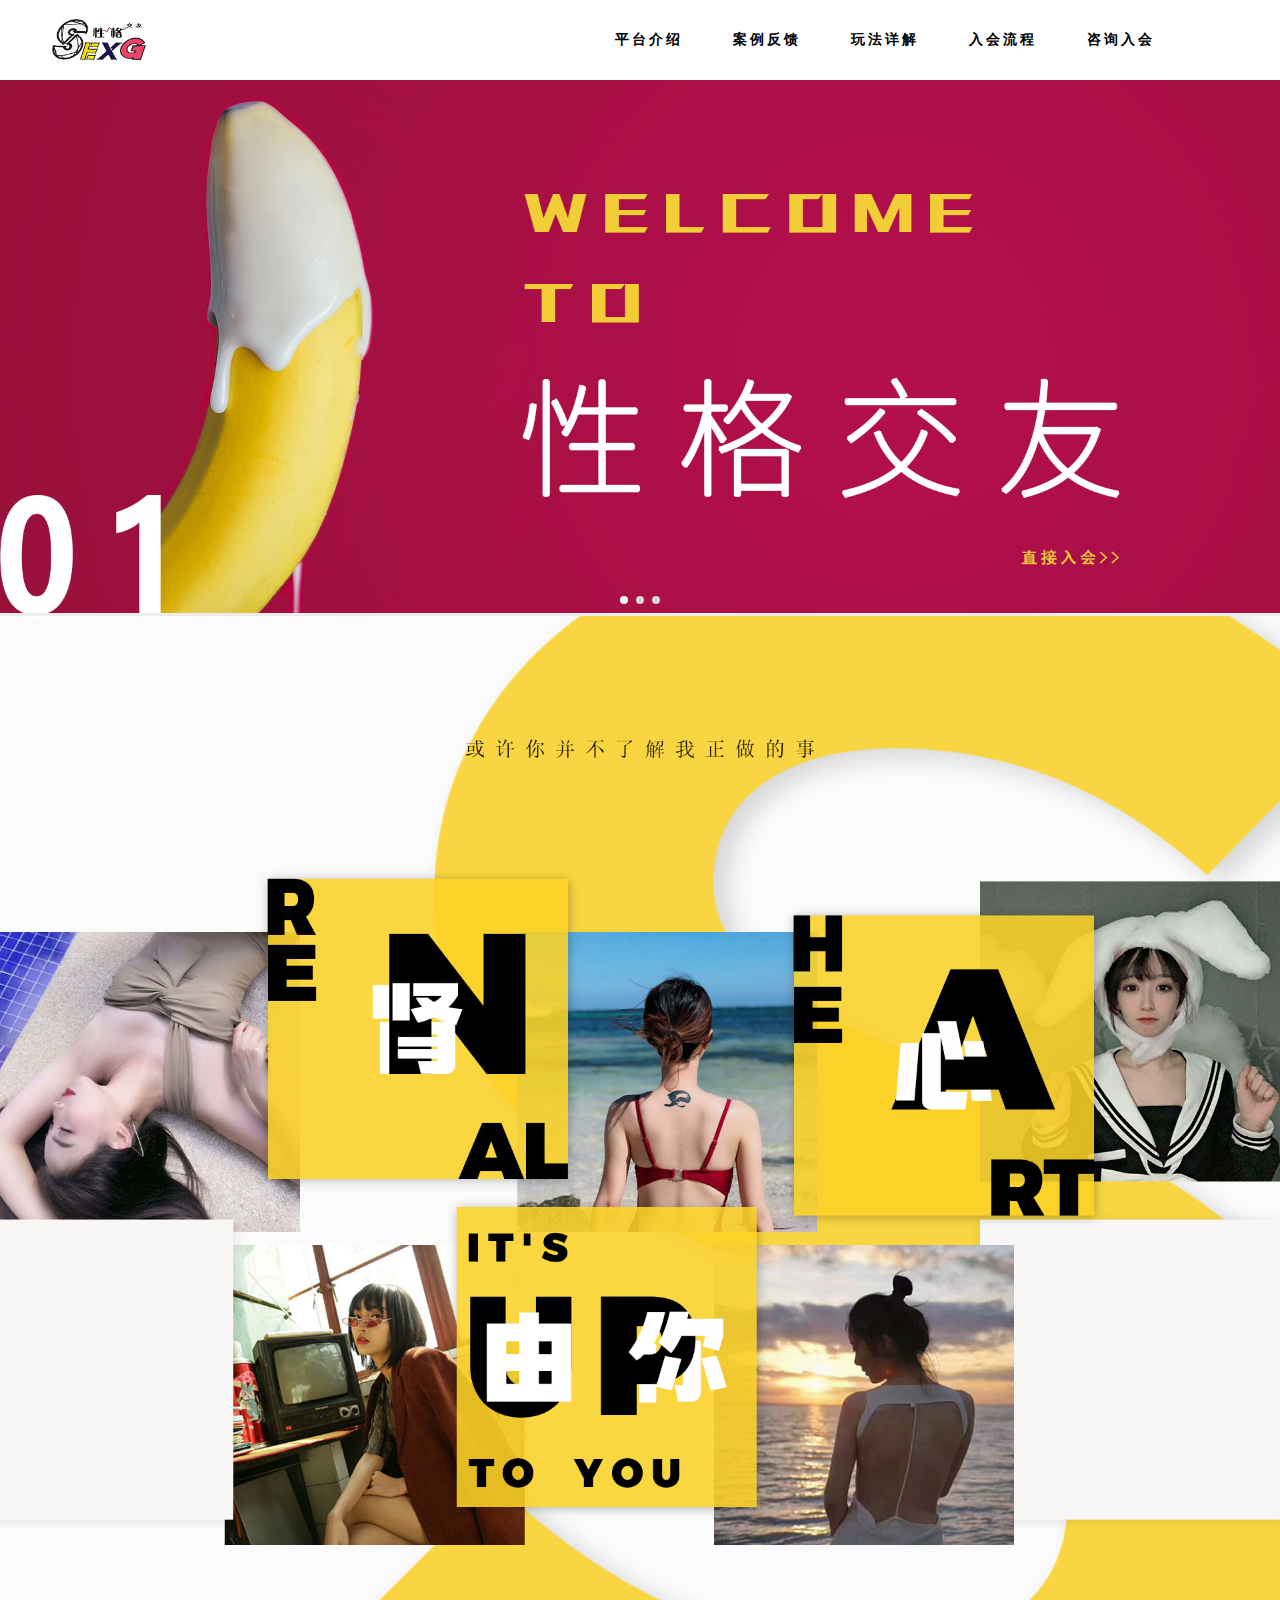
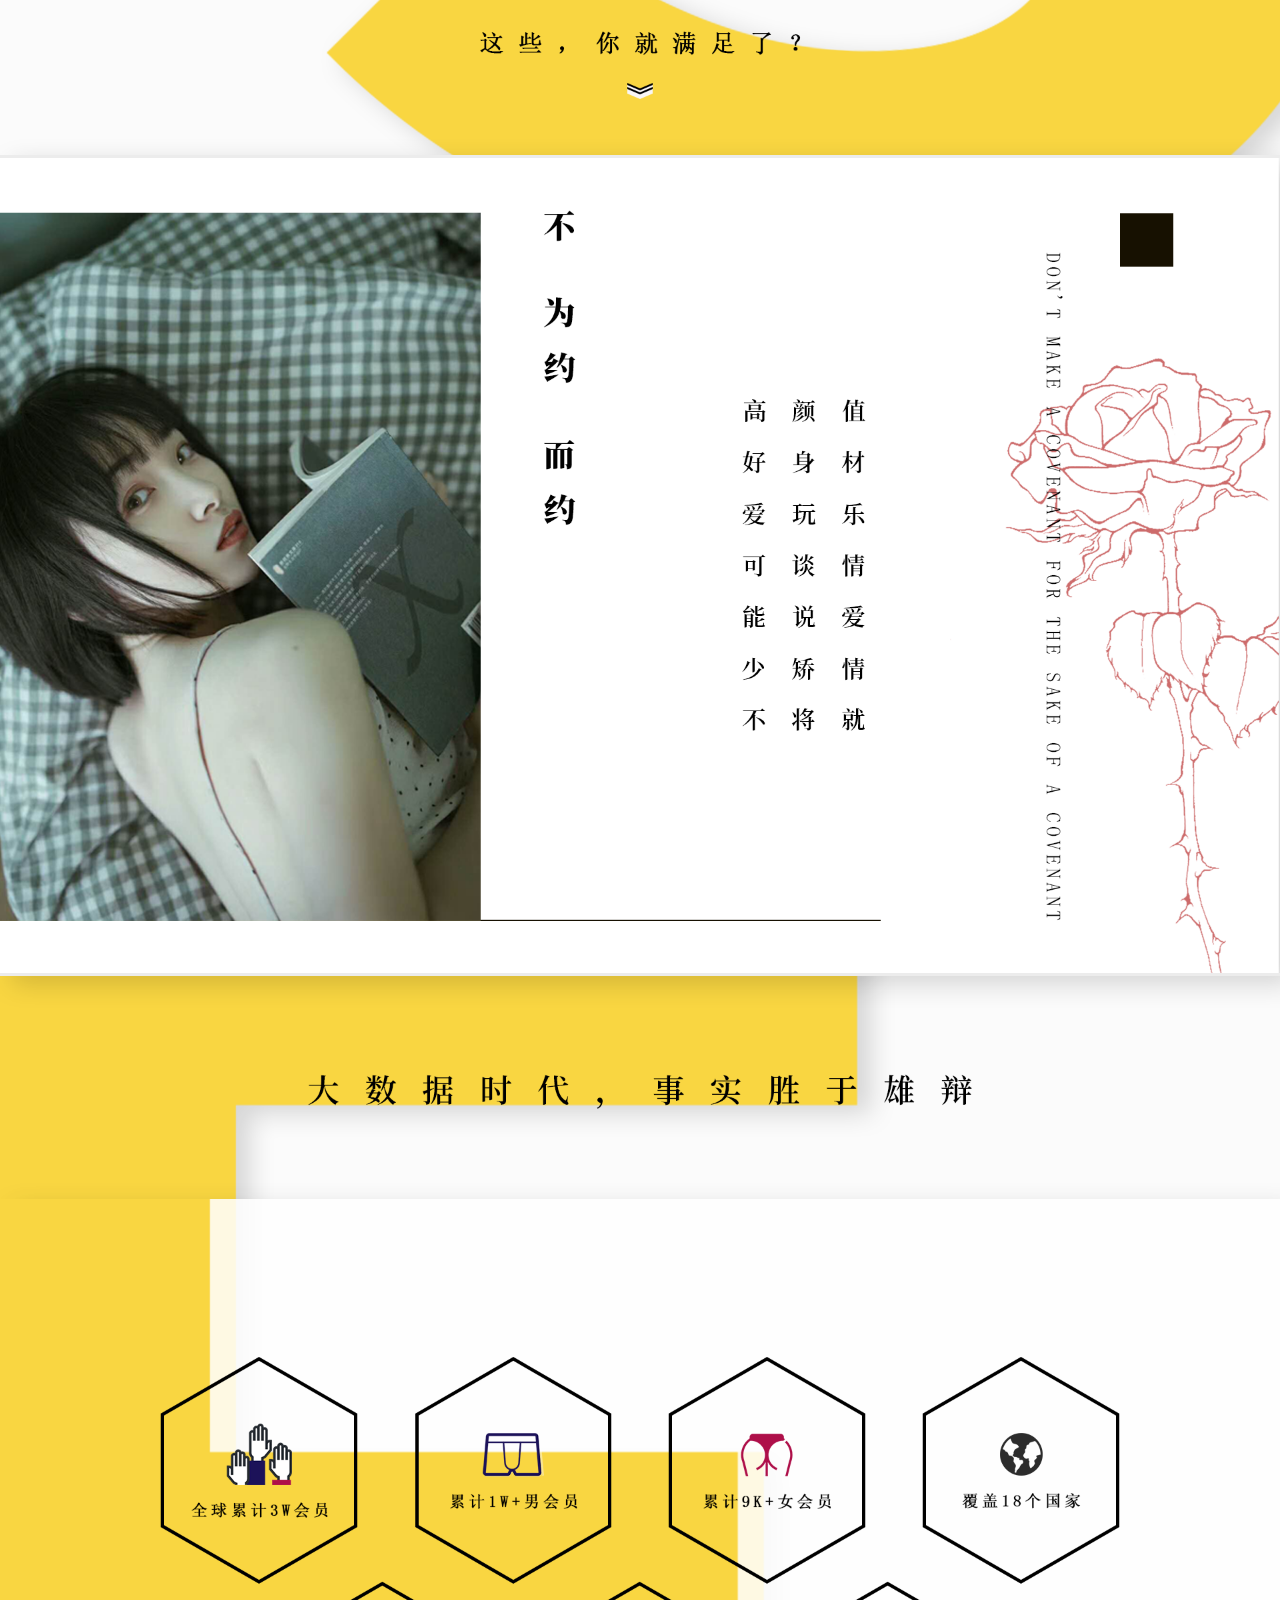
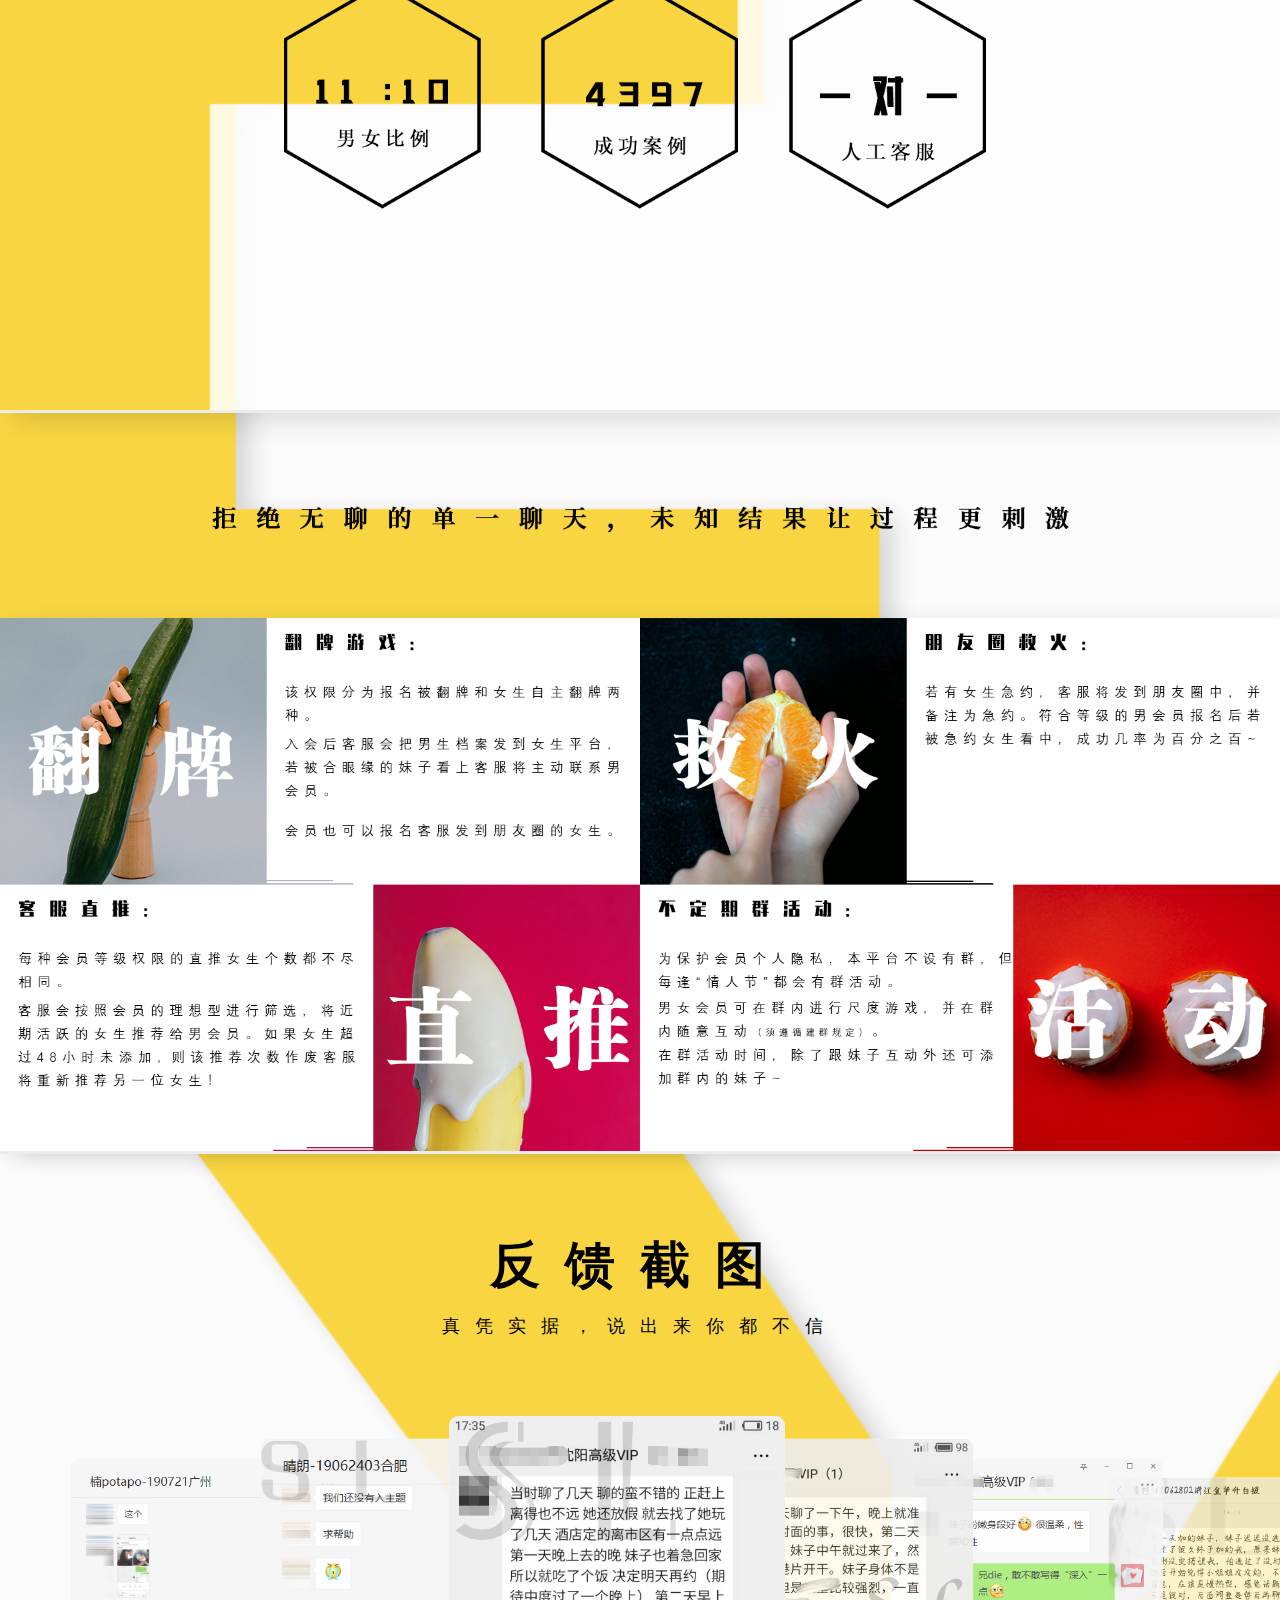
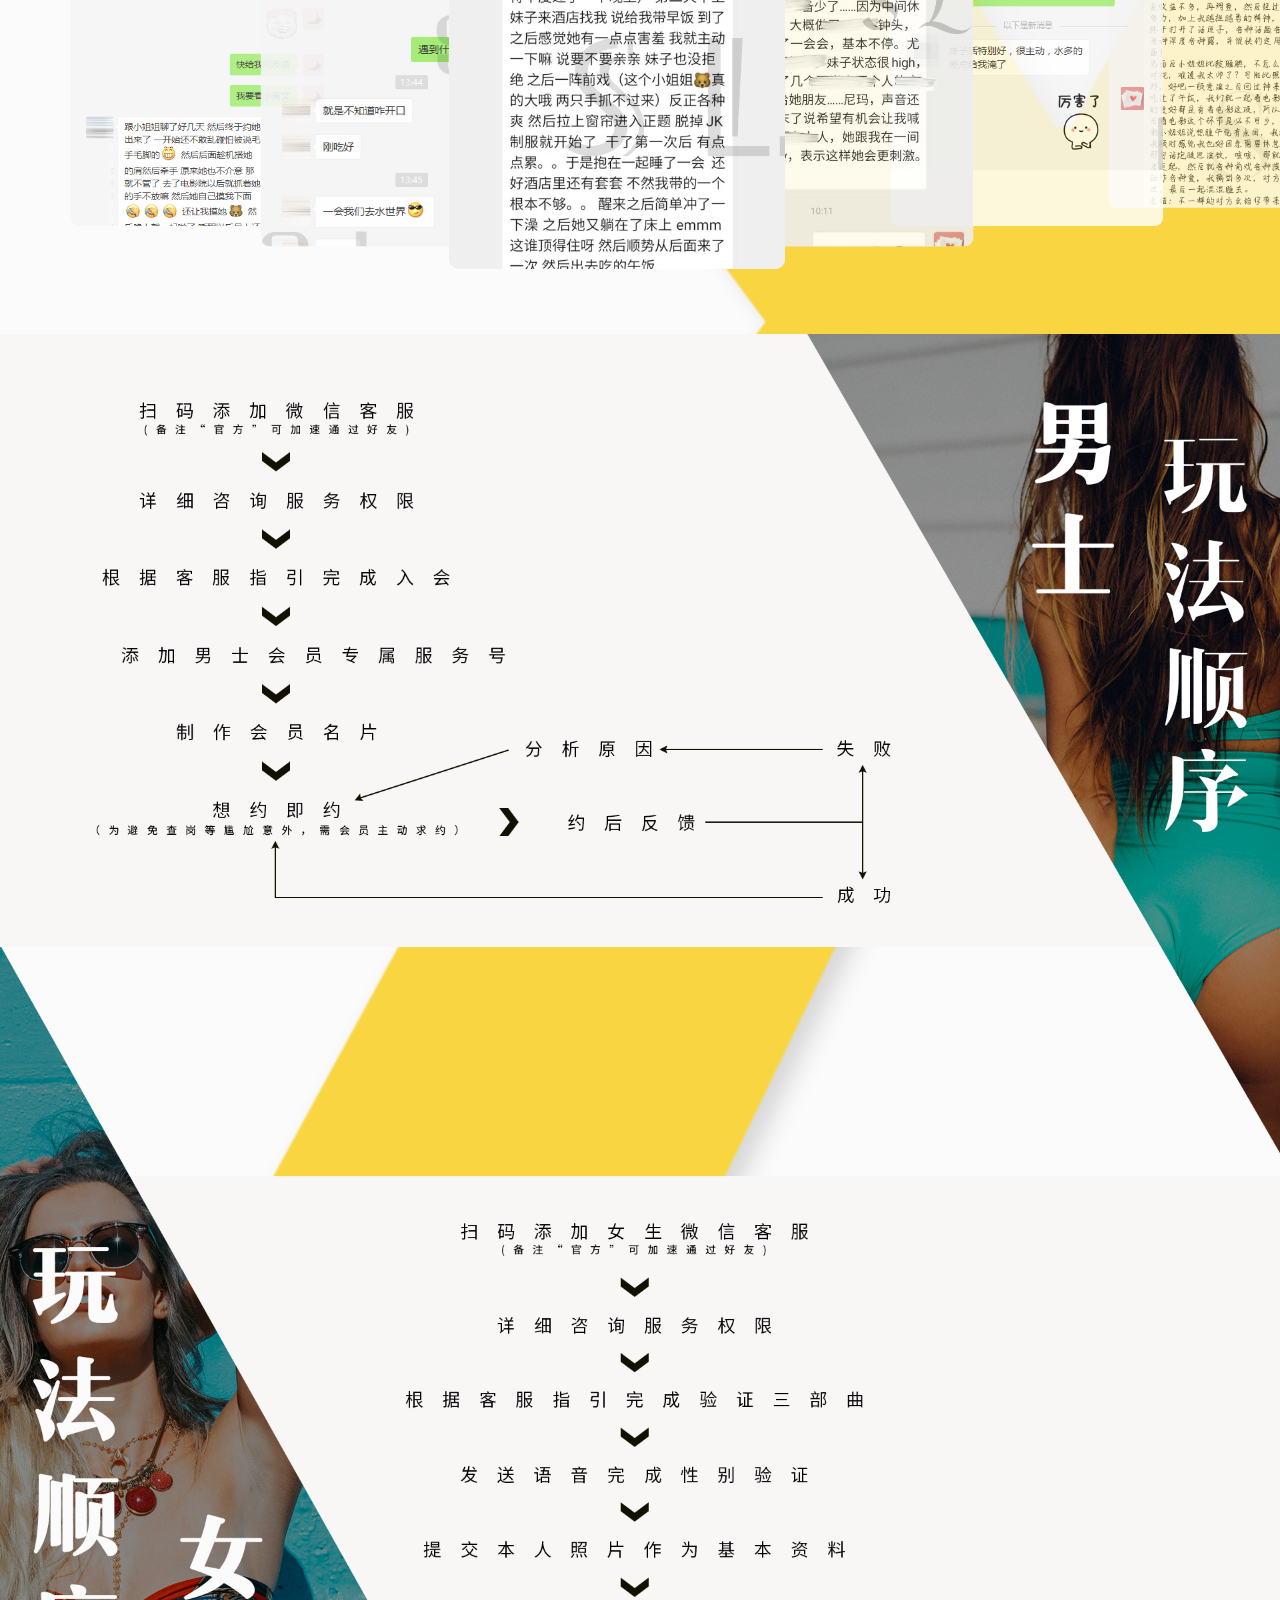
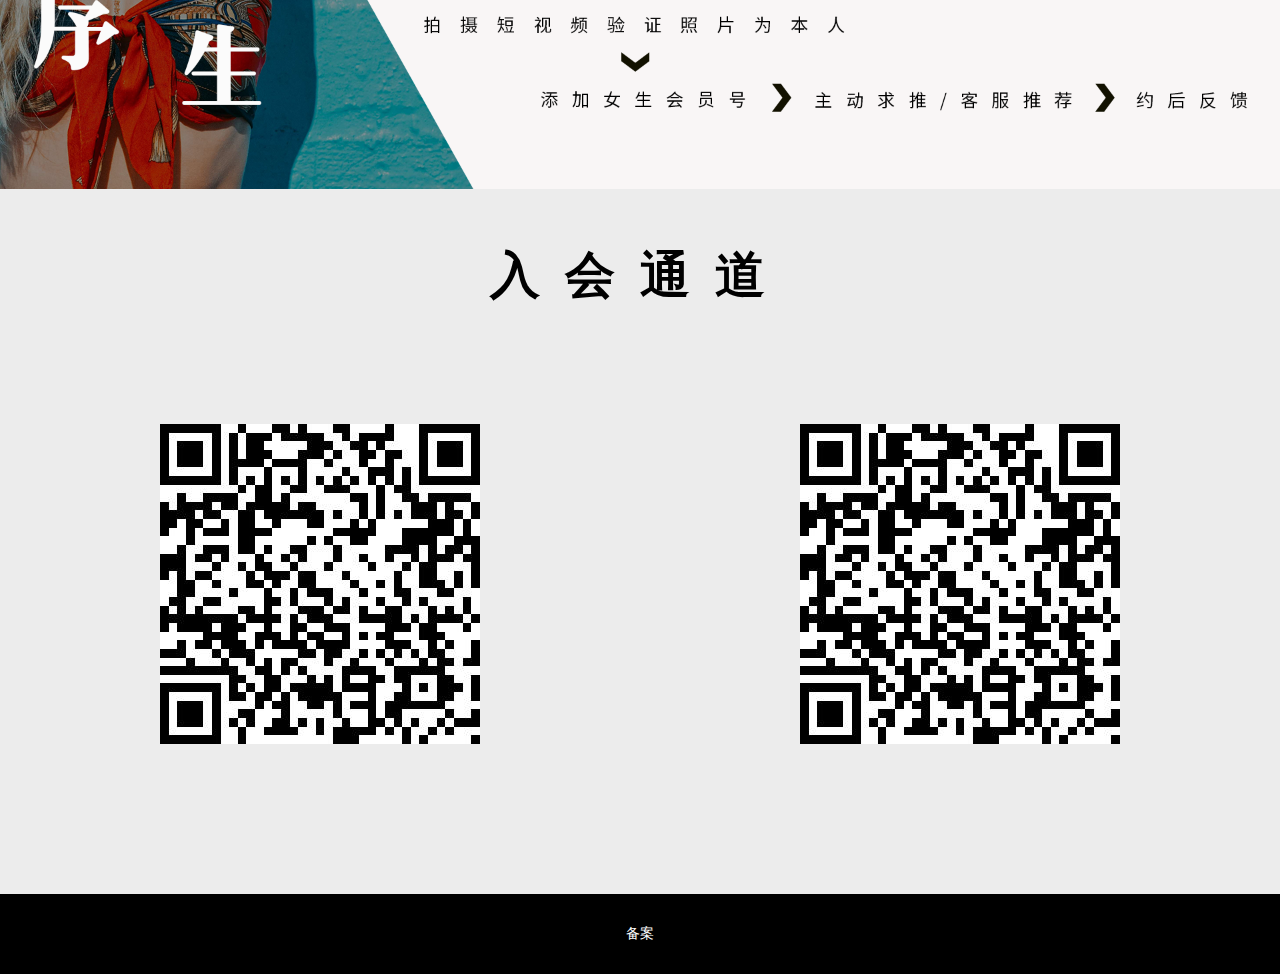
==== commit 3804dc72: "'puyunjun'" ====
--- a/index.html
+++ b/index.html
@@ -247,8 +247,8 @@
 		<div>
 			<p style="text-align: center;font-size: 50px;margin-bottom: 15px;font-weight: bold;color: black;letter-spacing: 25px;margin-top: 50px;">入会通道</p>
 			<div style="display: flex;justify-content: space-around;padding: 100px 0 150px 0;">
-				<img src="img/1111.jpg"/>
-				<img src="img/1111.jpg"/>
+				<img src="img/yinliu.jpg"/>
+				<img src="img/yinliu.jpg"/>
 			</div>
 		</div>
 		<div class="foot">
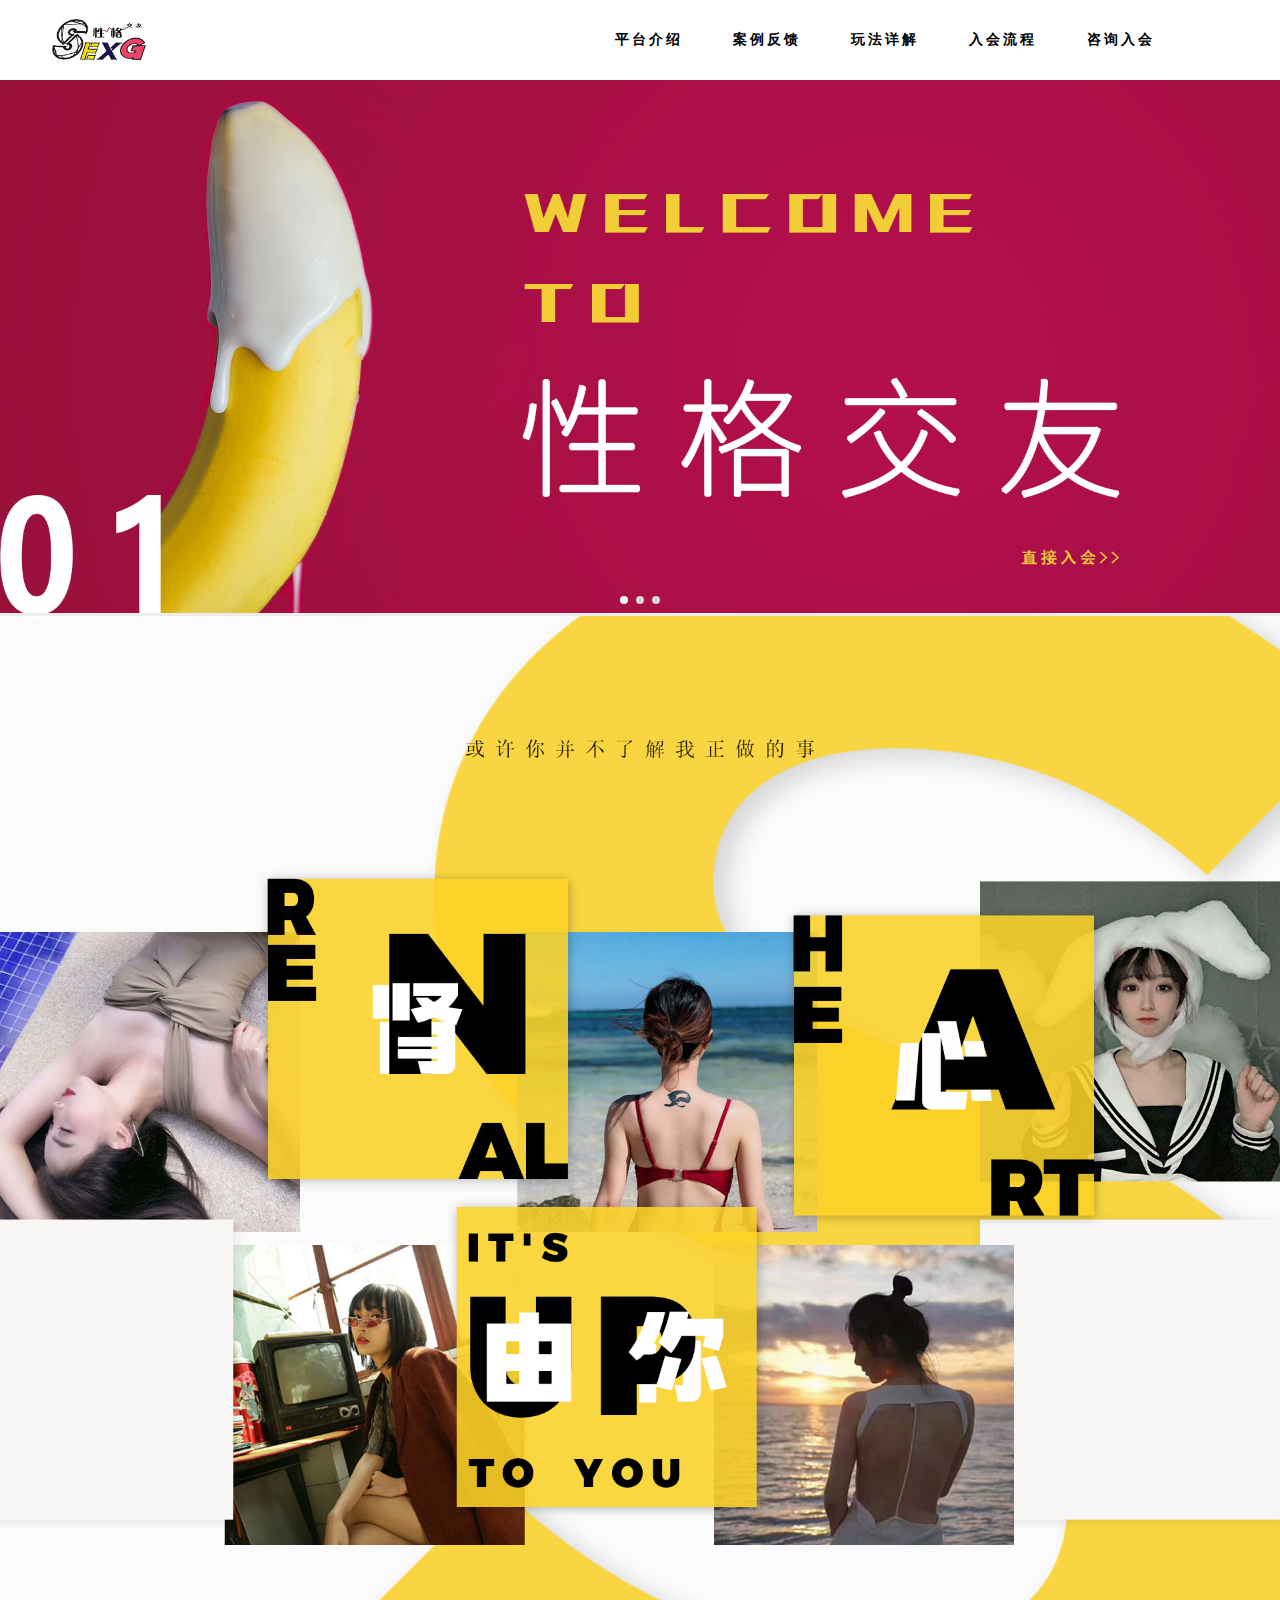
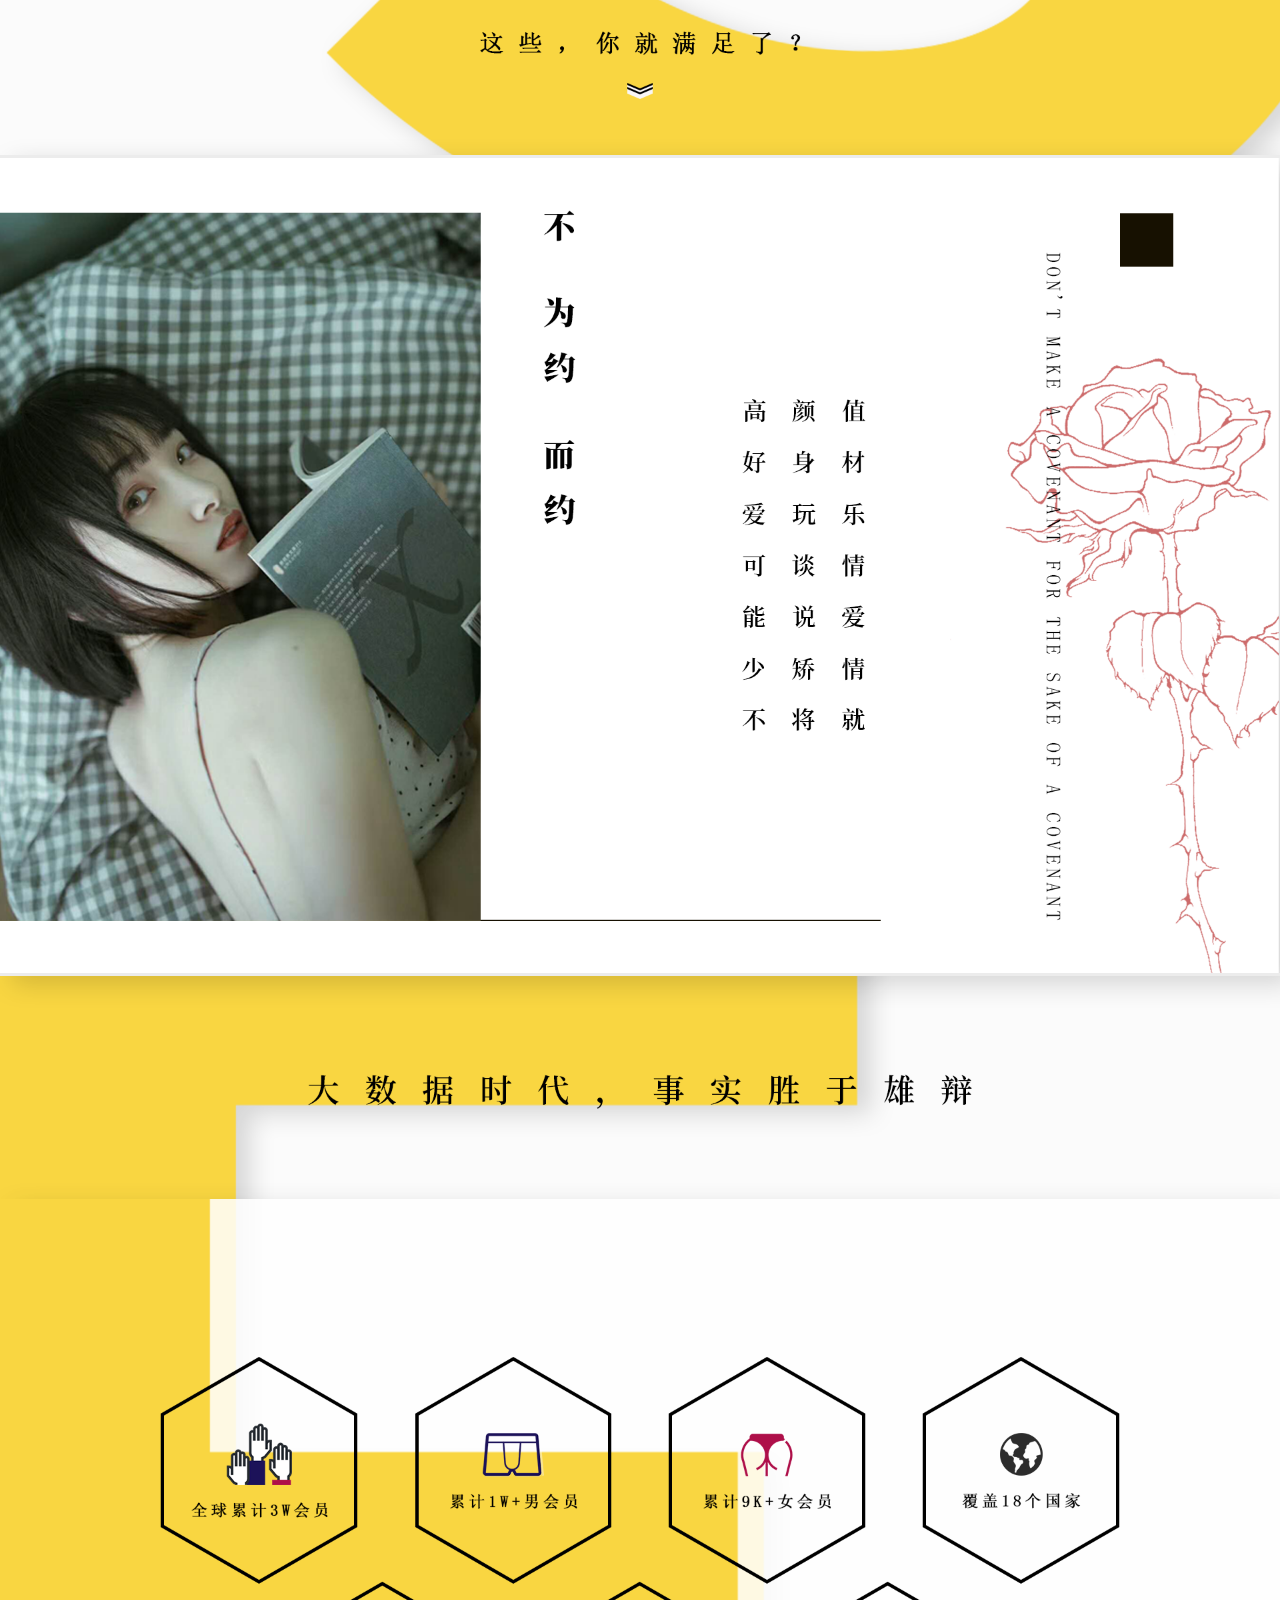
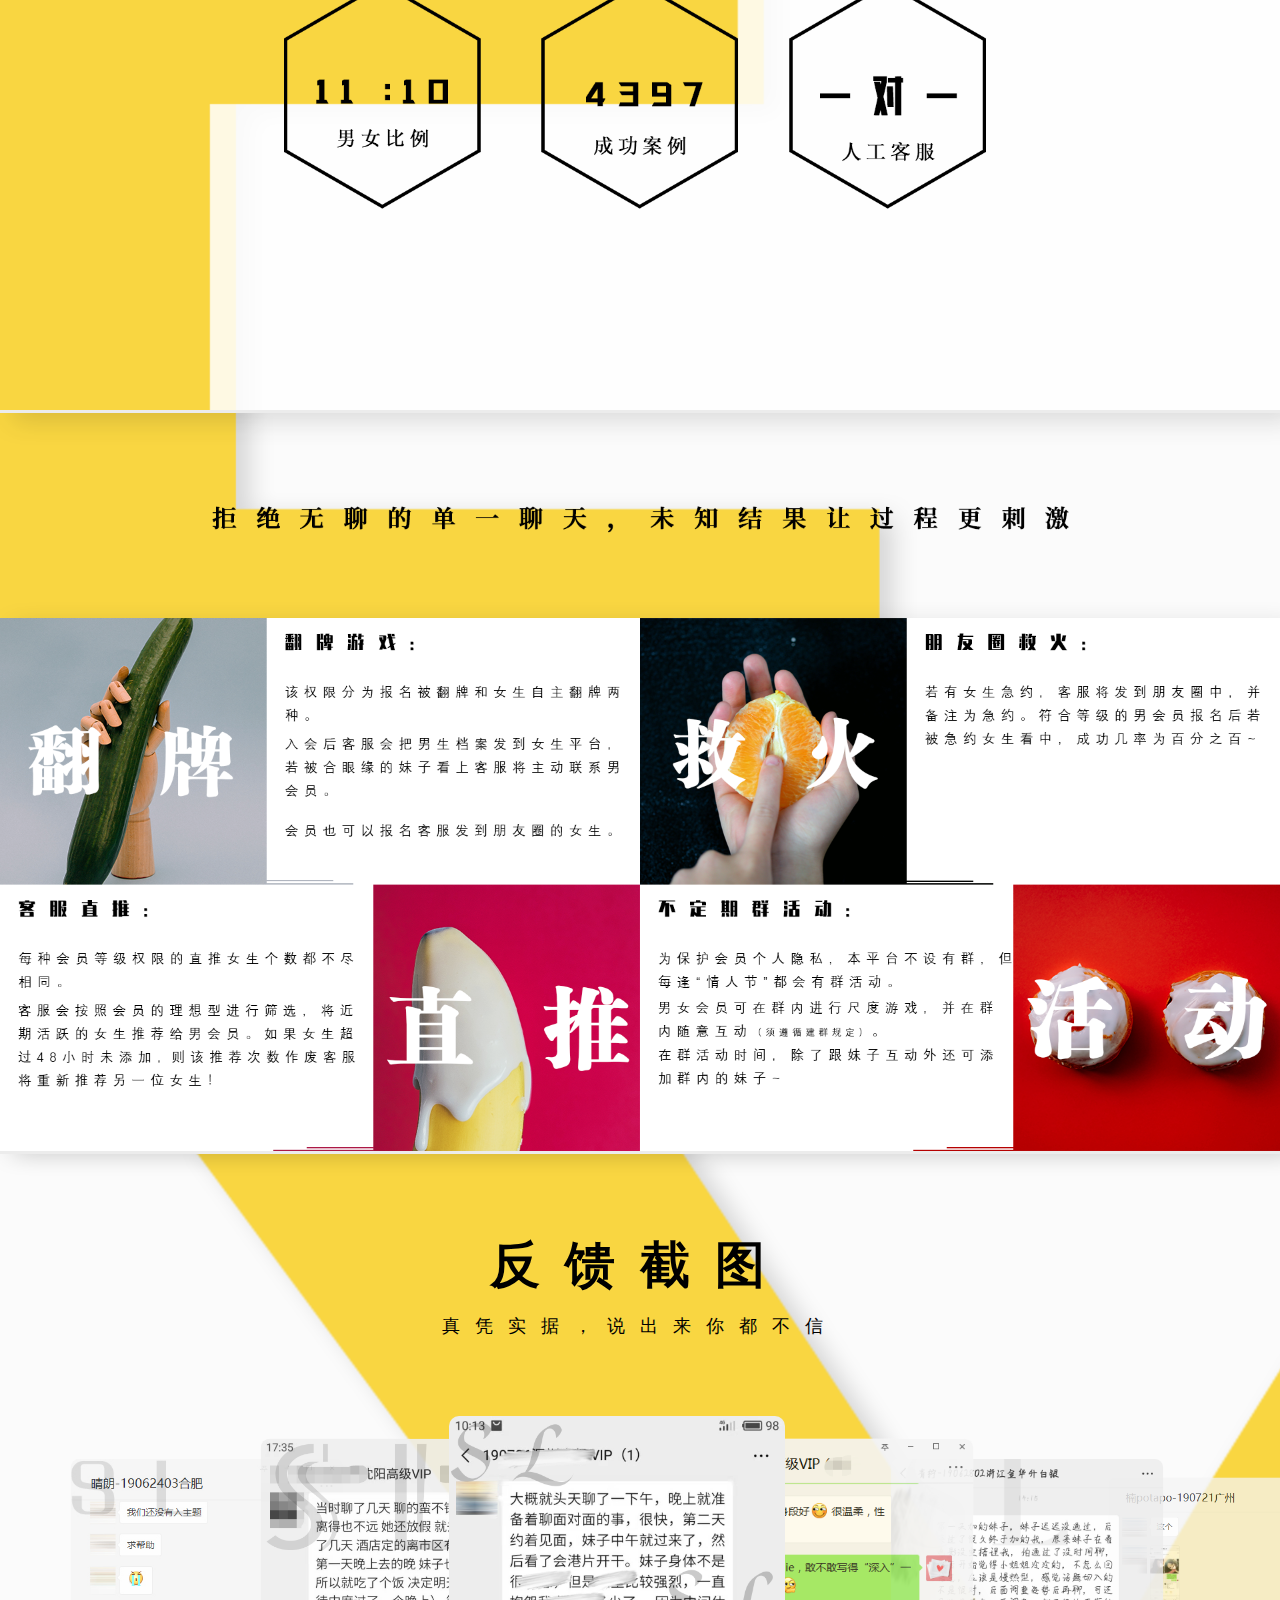
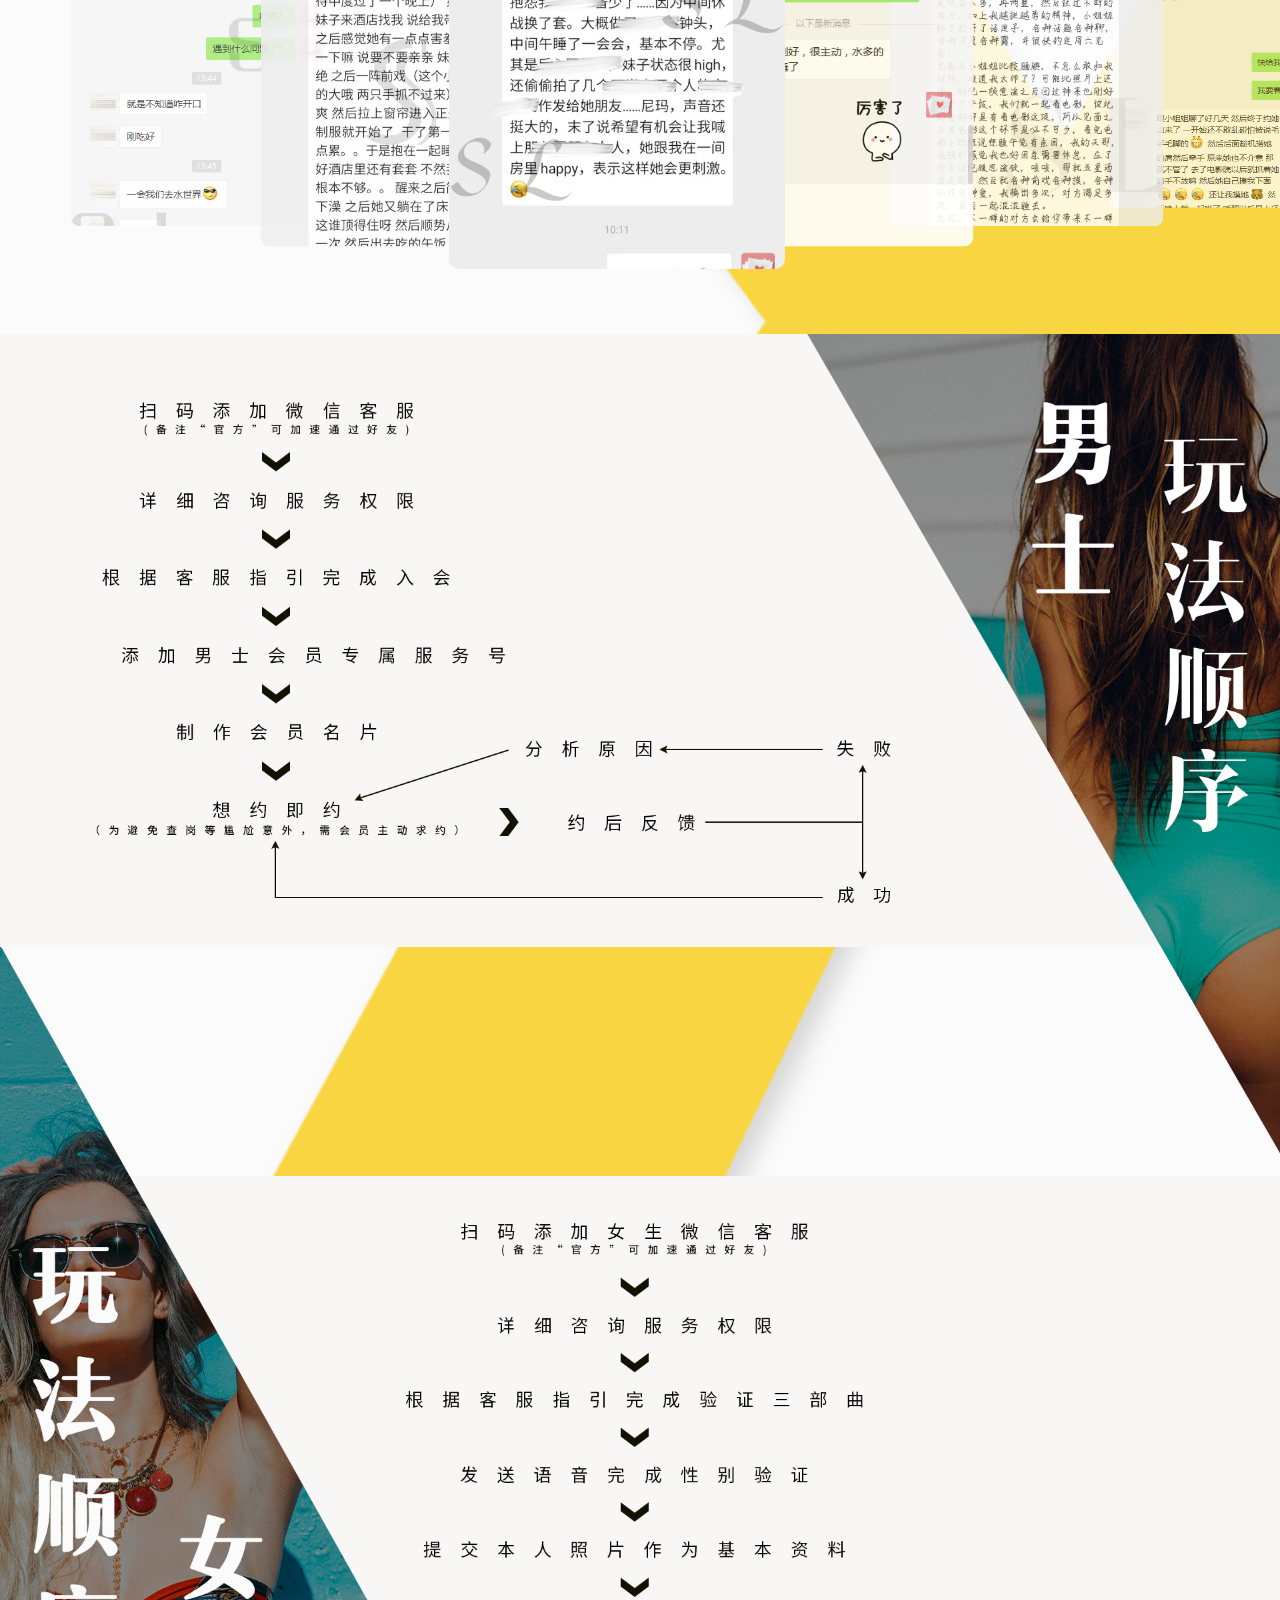
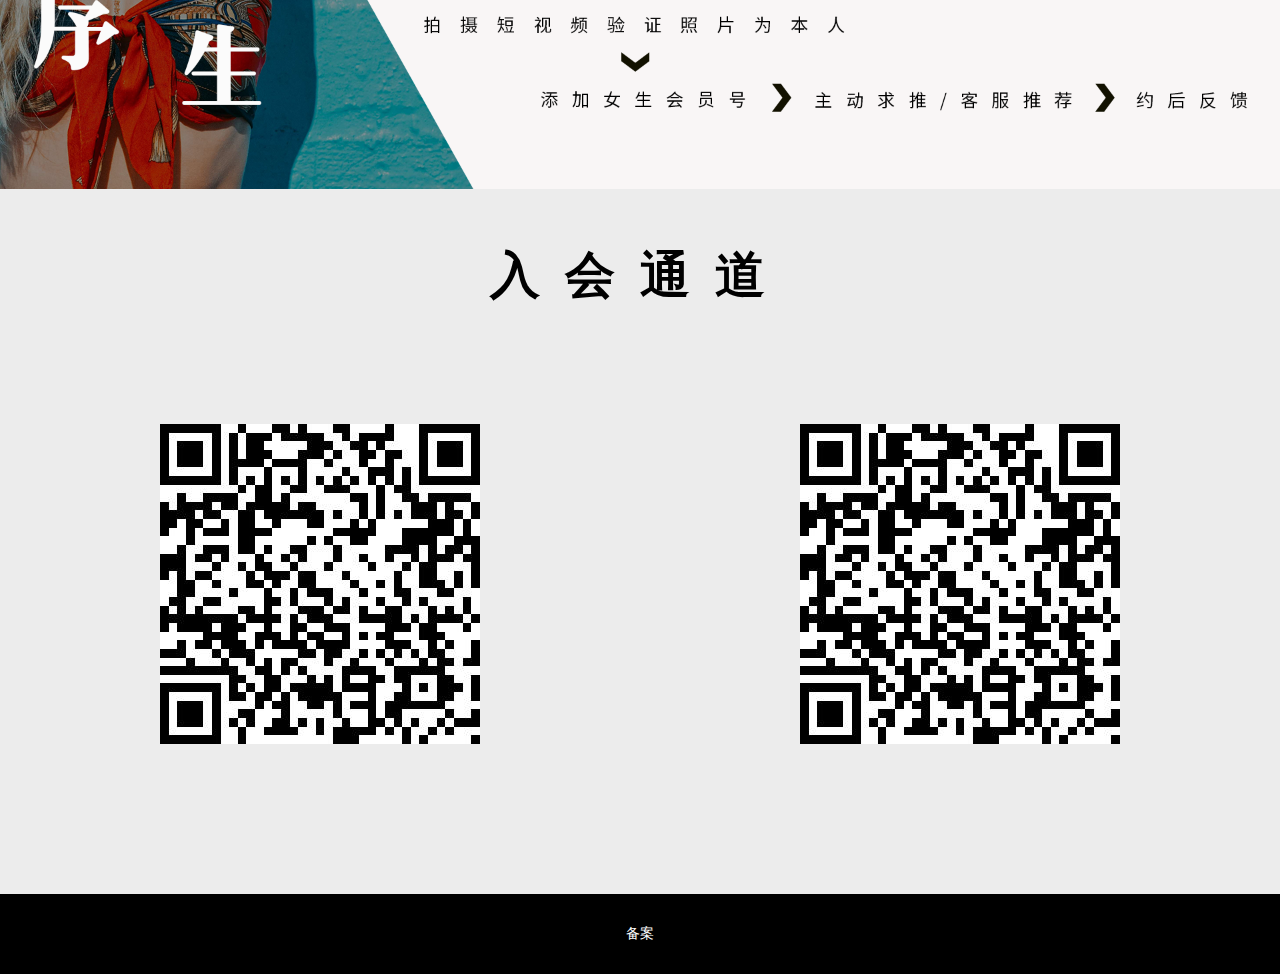
==== commit f7e0cf4a: "'puyunjun'" ====
--- a/index.html
+++ b/index.html
@@ -397,6 +397,7 @@
 <script type="text/javascript" src="js/jquery-3.2.1.min.js"></script>
 <script type="text/javascript" src="js/mui.min.js"></script>
 <script type="text/javascript" src="js/zturn.js"></script>
+<script type="text/javascript" src="https://js.users.51.la/20453717.js"></script>
 <script type="text/javascript">
 	
 	var gallery = mui('.mui-slider');
